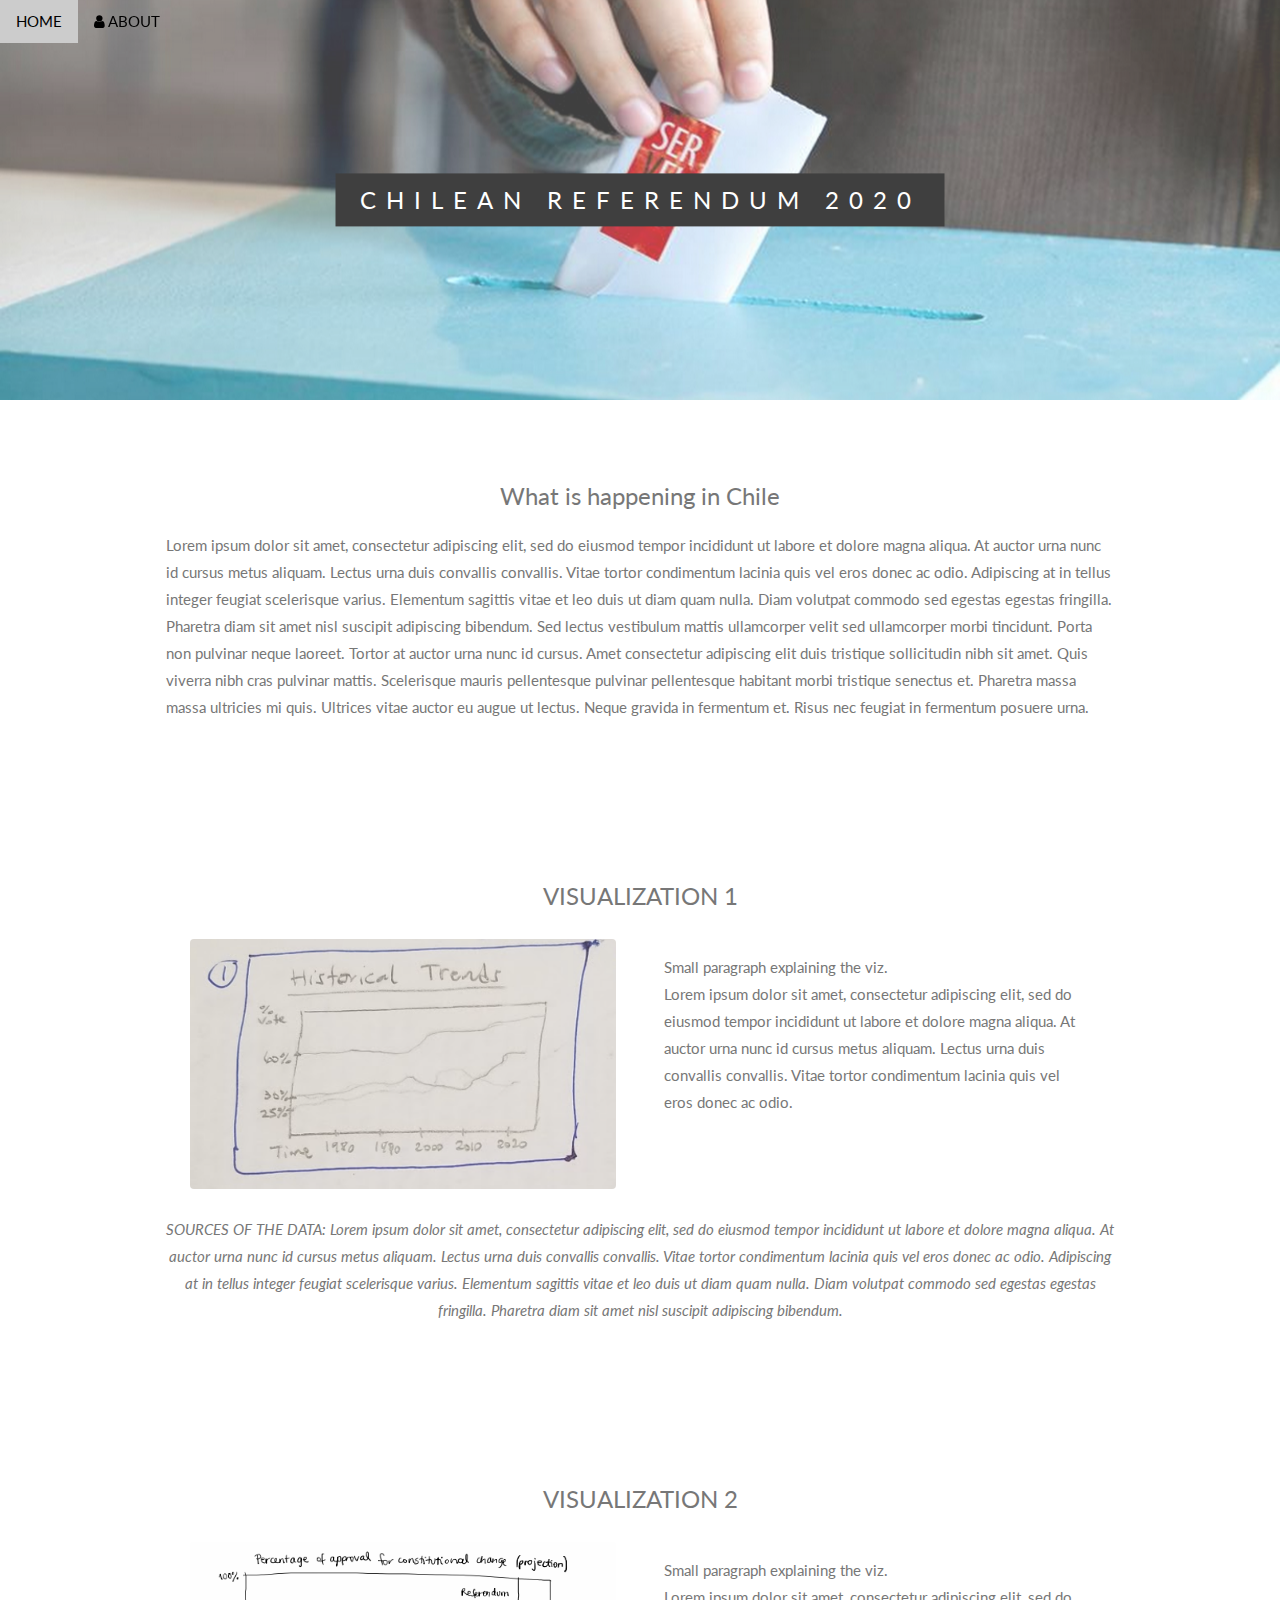
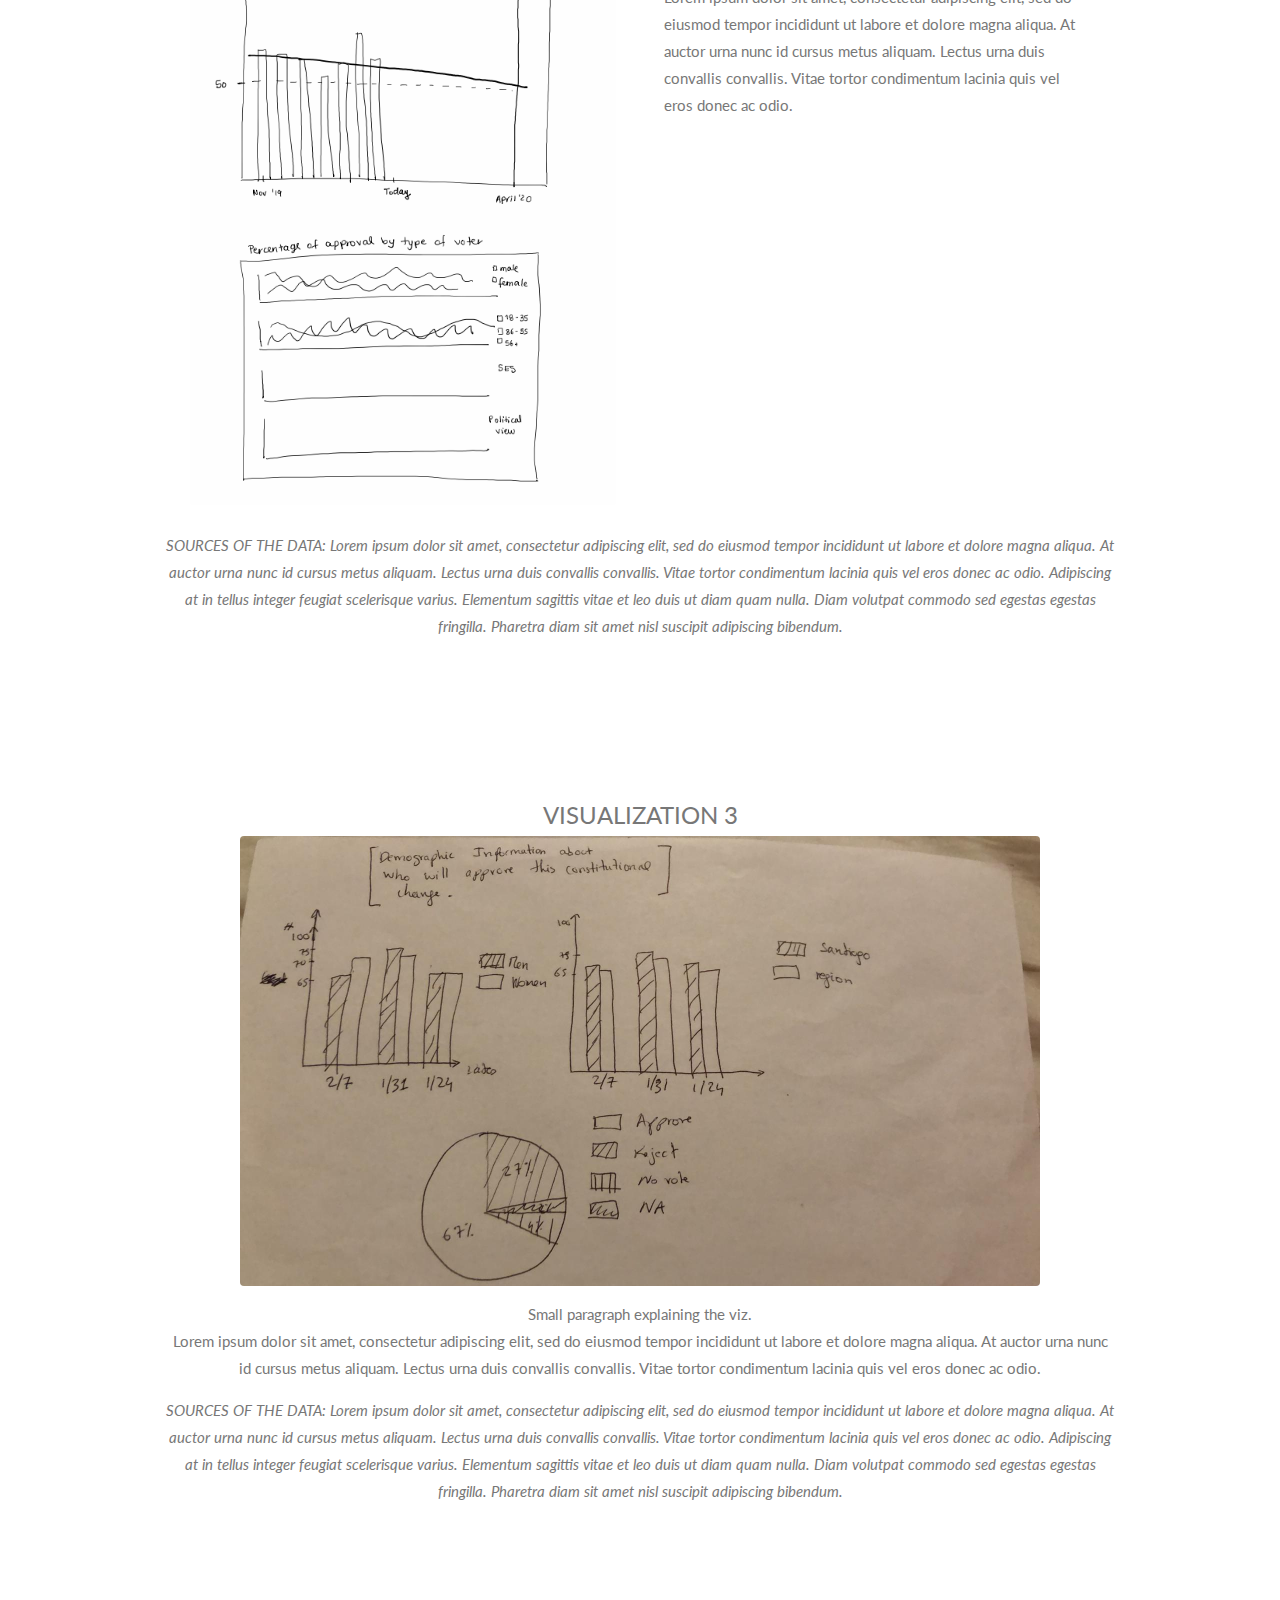
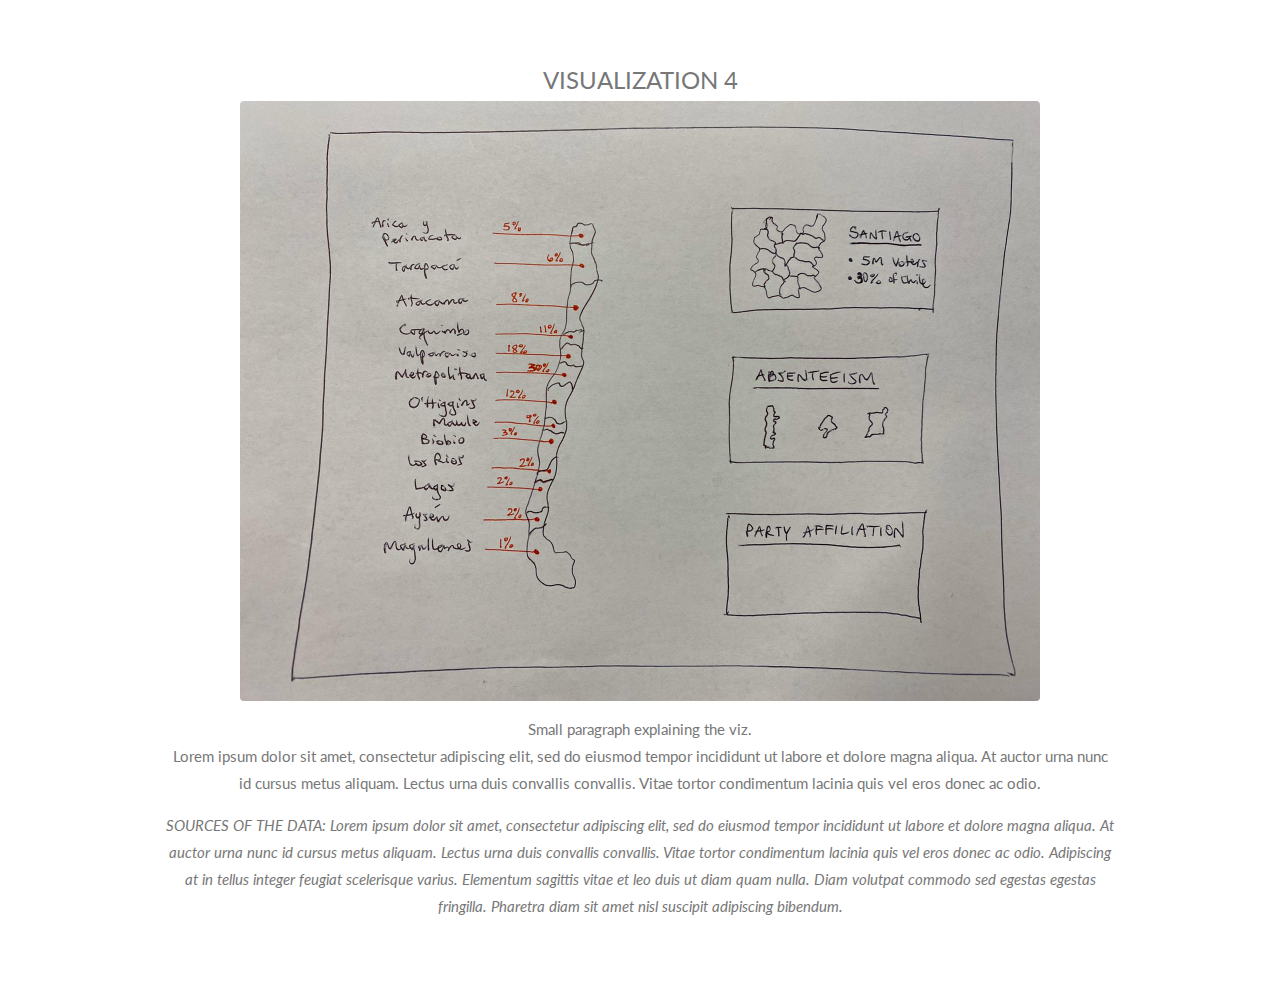
==== index.html @ df383a2a "fix error in about page in mobile" ====
<!DOCTYPE html>
<html>
<title>Chilean Referendum 2020</title>
<meta charset="UTF-8">
<meta name="viewport" content="width=device-width, initial-scale=1">
<link rel="stylesheet" href="https://www.w3schools.com/w3css/4/w3.css">
<link rel="stylesheet" href="https://fonts.googleapis.com/css?family=Lato">
<link rel="stylesheet" href="https://cdnjs.cloudflare.com/ajax/libs/font-awesome/4.7.0/css/font-awesome.min.css">
<link rel="stylesheet" type="text/css" href="stylesheet.css">
<script type="text/javascript" src="scripts.js"></script>

<body>

<!-- Navbar (sit on top) -->
<div class="w3-top">
  <div class="w3-bar" id="myNavbar">
    <a class="w3-bar-item w3-button w3-hover-black w3-hide-medium w3-hide-large w3-right" href="javascript:void(0);" onclick="toggleFunction()" title="Toggle Navigation Menu">
      <i class="fa fa-bars"></i>
    </a>

    <font color="black">

    <a href="#" class="w3-bar-item w3-button">HOME</a>
    <a href="about.html" class="w3-bar-item w3-button w3-hide-small"><i class="fa fa-user"></i> ABOUT</a>

    </font>

  </div>

  <!-- Navbar on small screens -->
  <div id="navDemo" class="w3-bar-block w3-white w3-hide w3-hide-large w3-hide-medium">
    <a href="about.html" class="w3-bar-item w3-button" onclick="toggleFunction()">ABOUT</a>
  </div>
</div>

<!-- First Parallax Image with Logo Text -->
<div class="bgimg-1 w3-display-container w3-opacity-min" id="home">
  <div class="w3-display-middle" style="white-space:nowrap;">
    <span class="w3-center w3-padding-large w3-black w3-xlarge w3-wide w3-animate-opacity">CHILEAN REFERENDUM 2020</span>
  </div>
</div>

<!-- Container (About Section) -->
<div class="w3-content w3-container w3-padding-64" id="about">
  <h3 class="w3-center">What is happening in Chile</h3>
  
  <p>Lorem ipsum dolor sit amet, consectetur adipiscing elit, sed do eiusmod tempor incididunt ut labore et dolore magna aliqua. At auctor urna nunc id cursus metus aliquam. Lectus urna duis convallis convallis. Vitae tortor condimentum lacinia quis vel eros donec ac odio. Adipiscing at in tellus integer feugiat scelerisque varius. Elementum sagittis vitae et leo duis ut diam quam nulla. Diam volutpat commodo sed egestas egestas fringilla. Pharetra diam sit amet nisl suscipit adipiscing bibendum. Sed lectus vestibulum mattis ullamcorper velit sed ullamcorper morbi tincidunt. Porta non pulvinar neque laoreet. Tortor at auctor urna nunc id cursus. Amet consectetur adipiscing elit duis tristique sollicitudin nibh sit amet. Quis viverra nibh cras pulvinar mattis. Scelerisque mauris pellentesque pulvinar pellentesque habitant morbi tristique senectus et. Pharetra massa massa ultricies mi quis. Ultrices vitae auctor eu augue ut lectus. Neque gravida in fermentum et. Risus nec feugiat in fermentum posuere urna.</p>
 
</div>


<!-- Container (About Section) -->
<div class="w3-content w3-container w3-padding-64" id="about">
  <h3 class="w3-center">VISUALIZATION 1</h3>
   
  <div class="w3-row">
    <div class="w3-col m6 w3-center w3-padding-large">
      
      <img src="images/viz1.png" class="w3-round w3-image" width="500">
    </div>

    <!-- Hide this text on small devices -->
    <div class="w3-col m6 w3-hide-small w3-padding-large">
      <p>Small paragraph explaining the viz.
        <br>
        Lorem ipsum dolor sit amet, consectetur adipiscing elit, sed do eiusmod tempor incididunt ut labore et dolore magna aliqua. At auctor urna nunc id cursus metus aliquam. Lectus urna duis convallis convallis. Vitae tortor condimentum lacinia quis vel eros donec ac odio.</p>
    </div>

  </div>

<p class="w3-center"><em>SOURCES OF THE DATA: Lorem ipsum dolor sit amet, consectetur adipiscing elit, sed do eiusmod tempor incididunt ut labore et dolore magna aliqua. At auctor urna nunc id cursus metus aliquam. Lectus urna duis convallis convallis. Vitae tortor condimentum lacinia quis vel eros donec ac odio. Adipiscing at in tellus integer feugiat scelerisque varius. Elementum sagittis vitae et leo duis ut diam quam nulla. Diam volutpat commodo sed egestas egestas fringilla. Pharetra diam sit amet nisl suscipit adipiscing bibendum. </em></p>

</div>

<div class="w3-content w3-container w3-padding-64" id="about">
  <h3 class="w3-center">VISUALIZATION 2</h3>
   
  <div class="w3-row">
    <div class="w3-col m6 w3-center w3-padding-large">
      
      <img src="images/viz2.png" class="w3-round w3-image" width="500">
    </div>

    <!-- Hide this text on small devices -->
    <div class="w3-col m6 w3-hide-small w3-padding-large">
      <p>Small paragraph explaining the viz.
        <br>
        Lorem ipsum dolor sit amet, consectetur adipiscing elit, sed do eiusmod tempor incididunt ut labore et dolore magna aliqua. At auctor urna nunc id cursus metus aliquam. Lectus urna duis convallis convallis. Vitae tortor condimentum lacinia quis vel eros donec ac odio.</p>
    </div>

  </div>

<p class="w3-center"><em>SOURCES OF THE DATA: Lorem ipsum dolor sit amet, consectetur adipiscing elit, sed do eiusmod tempor incididunt ut labore et dolore magna aliqua. At auctor urna nunc id cursus metus aliquam. Lectus urna duis convallis convallis. Vitae tortor condimentum lacinia quis vel eros donec ac odio. Adipiscing at in tellus integer feugiat scelerisque varius. Elementum sagittis vitae et leo duis ut diam quam nulla. Diam volutpat commodo sed egestas egestas fringilla. Pharetra diam sit amet nisl suscipit adipiscing bibendum. </em></p>

</div>

<div class="w3-content w3-container w3-padding-64" id="about">
  <h3 class="w3-center">VISUALIZATION 3

      <img src="images/viz3.jpeg" class="w3-round w3-image" width="800">
  </h3>

      <p class="w3-center">Small paragraph explaining the viz.
        <br>
        Lorem ipsum dolor sit amet, consectetur adipiscing elit, sed do eiusmod tempor incididunt ut labore et dolore magna aliqua. At auctor urna nunc id cursus metus aliquam. Lectus urna duis convallis convallis. Vitae tortor condimentum lacinia quis vel eros donec ac odio.</p>
    

  

<p class="w3-center"><em>SOURCES OF THE DATA: Lorem ipsum dolor sit amet, consectetur adipiscing elit, sed do eiusmod tempor incididunt ut labore et dolore magna aliqua. At auctor urna nunc id cursus metus aliquam. Lectus urna duis convallis convallis. Vitae tortor condimentum lacinia quis vel eros donec ac odio. Adipiscing at in tellus integer feugiat scelerisque varius. Elementum sagittis vitae et leo duis ut diam quam nulla. Diam volutpat commodo sed egestas egestas fringilla. Pharetra diam sit amet nisl suscipit adipiscing bibendum. </em></p>

</div>


<div class="w3-content w3-container w3-padding-64" id="about">
  <h3 class="w3-center">VISUALIZATION 4

      <img src="images/viz4.jpeg" class="w3-round w3-image" width="800">
  </h3>

      <p class="w3-center">Small paragraph explaining the viz.
        <br>
        Lorem ipsum dolor sit amet, consectetur adipiscing elit, sed do eiusmod tempor incididunt ut labore et dolore magna aliqua. At auctor urna nunc id cursus metus aliquam. Lectus urna duis convallis convallis. Vitae tortor condimentum lacinia quis vel eros donec ac odio.</p>
    

  

<p class="w3-center"><em>SOURCES OF THE DATA: Lorem ipsum dolor sit amet, consectetur adipiscing elit, sed do eiusmod tempor incididunt ut labore et dolore magna aliqua. At auctor urna nunc id cursus metus aliquam. Lectus urna duis convallis convallis. Vitae tortor condimentum lacinia quis vel eros donec ac odio. Adipiscing at in tellus integer feugiat scelerisque varius. Elementum sagittis vitae et leo duis ut diam quam nulla. Diam volutpat commodo sed egestas egestas fringilla. Pharetra diam sit amet nisl suscipit adipiscing bibendum. </em></p>

</div>


</body>
</html>
---- stylesheet.css ----
body,h1,h2,h3,h4,h5,h6 {font-family: "Lato", sans-serif;}
body, html {
  height: 100%;
  color: #777;
  line-height: 1.8;
}

/* Create a Parallax Effect */
.bgimg-1, .bgimg-2, .bgimg-3 {
  background-attachment: fixed;
  background-position: center;
  background-repeat: no-repeat;
  background-size: cover;
}

/* First image (Logo. Full height) */
.bgimg-1 {
  background-image: url("images/vote2.jpg");
  min-height: 100%;
}

/* Second image (Portfolio) */
.bgimg-2 {
  background-image: url("/w3images/parallax2.jpg");
  min-height: 400px;
}

/* Third image (Contact) */
.bgimg-3 {
  background-image: url("/w3images/parallax3.jpg");
  min-height: 400px;
}

.w3-wide {letter-spacing: 10px;}
.w3-hover-opacity {cursor: pointer;}

/* Turn off parallax scrolling for tablets and phones */
@media only screen and (max-device-width: 1600px) {
  .bgimg-1, .bgimg-2, .bgimg-3 {
    background-attachment: scroll;
    min-height: 400px;
  }
}
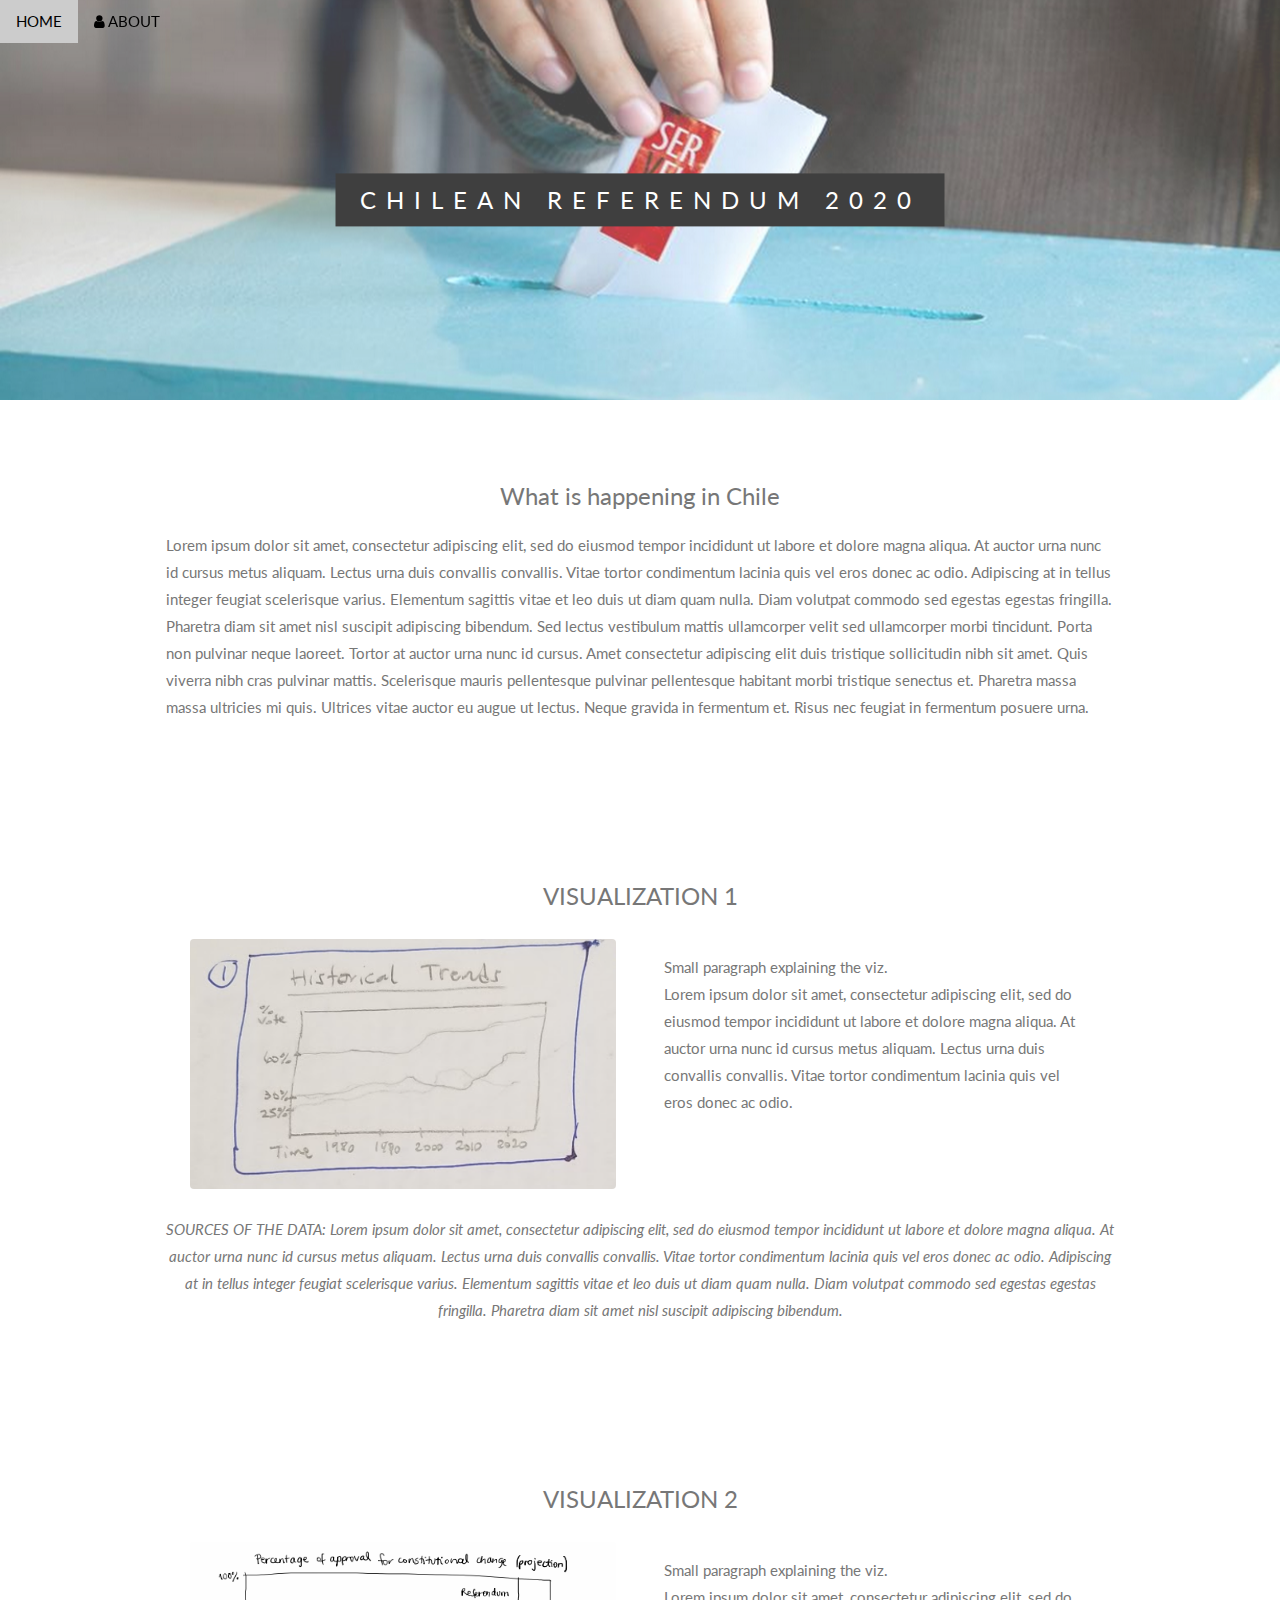
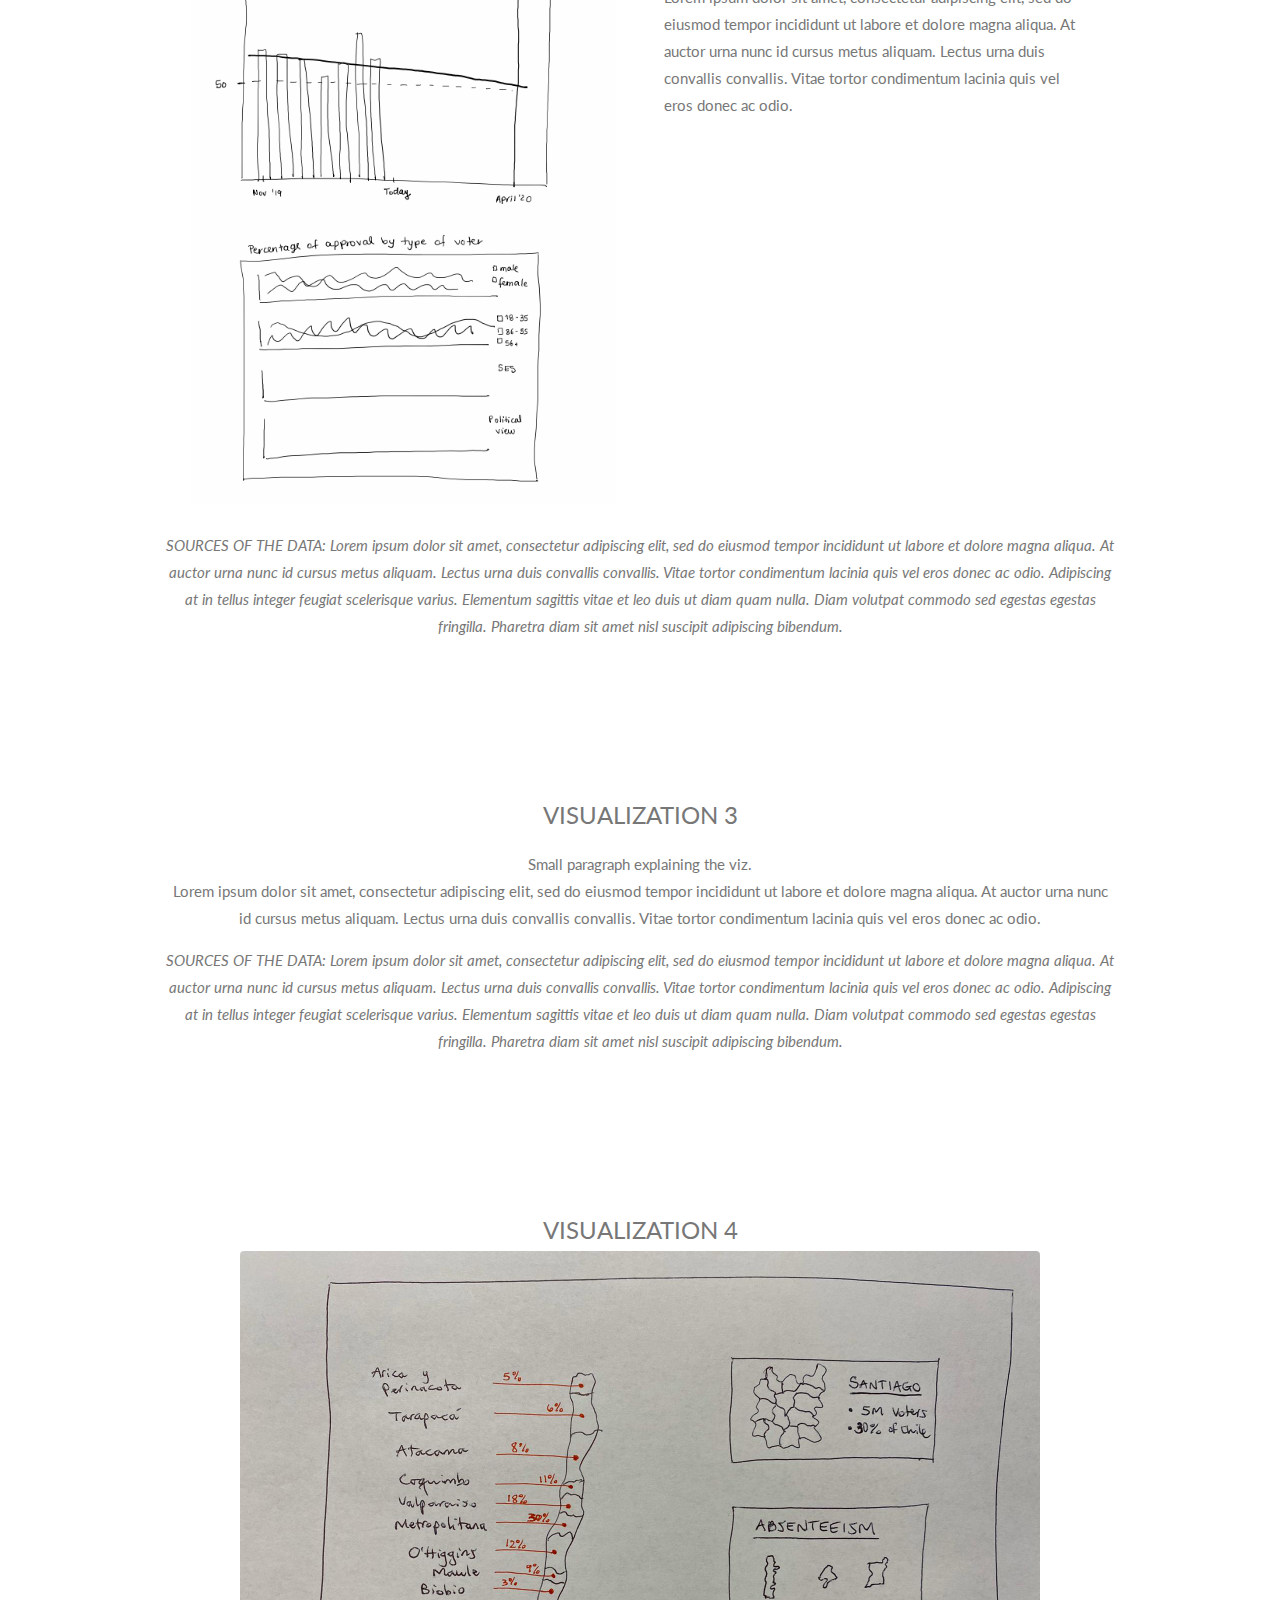
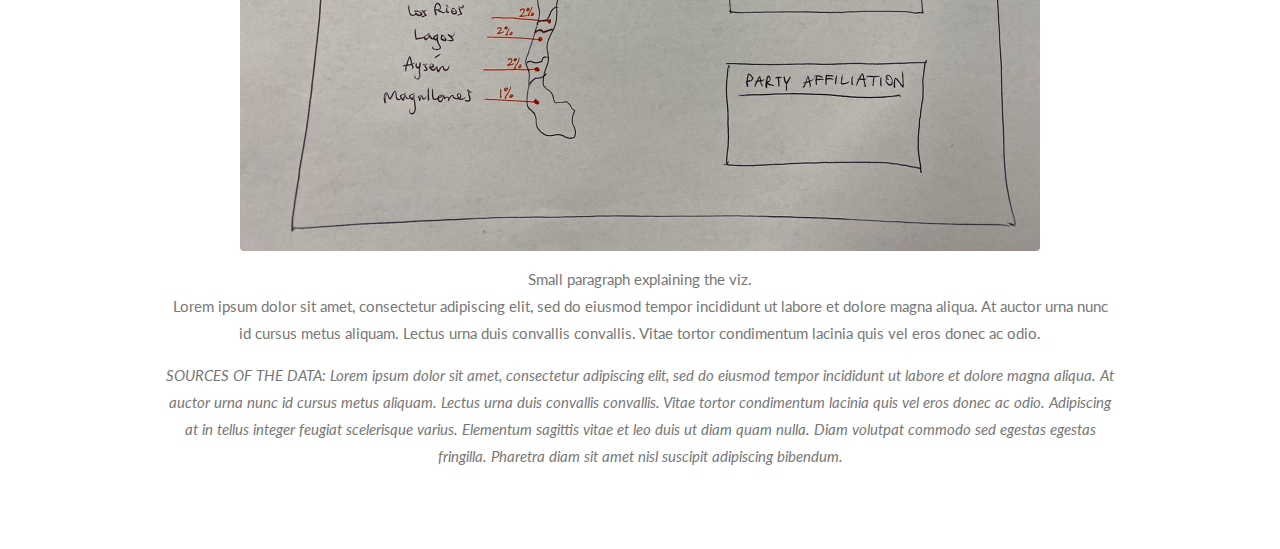
==== commit 7a6b0ce4: "trying to add tableau dashboards" ====
--- a/index.html
+++ b/index.html
@@ -55,6 +55,11 @@
    
   <div class="w3-row">
     <div class="w3-col m6 w3-center w3-padding-large">
+
+
+
+
+
       
       <img src="images/viz1.png" class="w3-round w3-image" width="500">
     </div>
@@ -97,7 +102,9 @@
 <div class="w3-content w3-container w3-padding-64" id="about">
   <h3 class="w3-center">VISUALIZATION 3
 
-      <img src="images/viz3.jpeg" class="w3-round w3-image" width="800">
+<div class='tableauPlaceholder' id='viz1583714694580' style='position: relative'><noscript><a href='#'><img alt=' ' src='https:&#47;&#47;public.tableau.com&#47;static&#47;images&#47;In&#47;Infantmortality_15837140317160&#47;Dashboard1&#47;1_rss.png' style='border: none' /></a></noscript><object class='tableauViz'  style='display:none;'><param name='host_url' value='https%3A%2F%2Fpublic.tableau.com%2F' /> <param name='embed_code_version' value='3' /> <param name='site_root' value='' /><param name='name' value='Infantmortality_15837140317160&#47;Dashboard1' /><param name='tabs' value='no' /><param name='toolbar' value='yes' /><param name='static_image' value='https:&#47;&#47;public.tableau.com&#47;static&#47;images&#47;In&#47;Infantmortality_15837140317160&#47;Dashboard1&#47;1.png' /> <param name='animate_transition' value='yes' /><param name='display_static_image' value='yes' /><param name='display_spinner' value='yes' /><param name='display_overlay' value='yes' /><param name='display_count' value='yes' /><param name='filter' value='publish=yes' /></object></div>                <script type='text/javascript'>                    var divElement = document.getElementById('viz1583714694580');                    var vizElement = divElement.getElementsByTagName('object')[0];                    if ( divElement.offsetWidth > 800 ) { vizElement.style.width='1000px';vizElement.style.height='1127px';} else if ( divElement.offsetWidth > 500 ) { vizElement.style.width='1000px';vizElement.style.height='1127px';} else { vizElement.style.width='100%';vizElement.style.height='1977px';}                     var scriptElement = document.createElement('script');                    scriptElement.src = 'https://public.tableau.com/javascripts/api/viz_v1.js';                    vizElement.parentNode.insertBefore(scriptElement, vizElement);                </script>
+
+      <!-- <img src="images/viz3.jpeg" class="w3-round w3-image" width="800"> -->
   </h3>
 
       <p class="w3-center">Small paragraph explaining the viz.
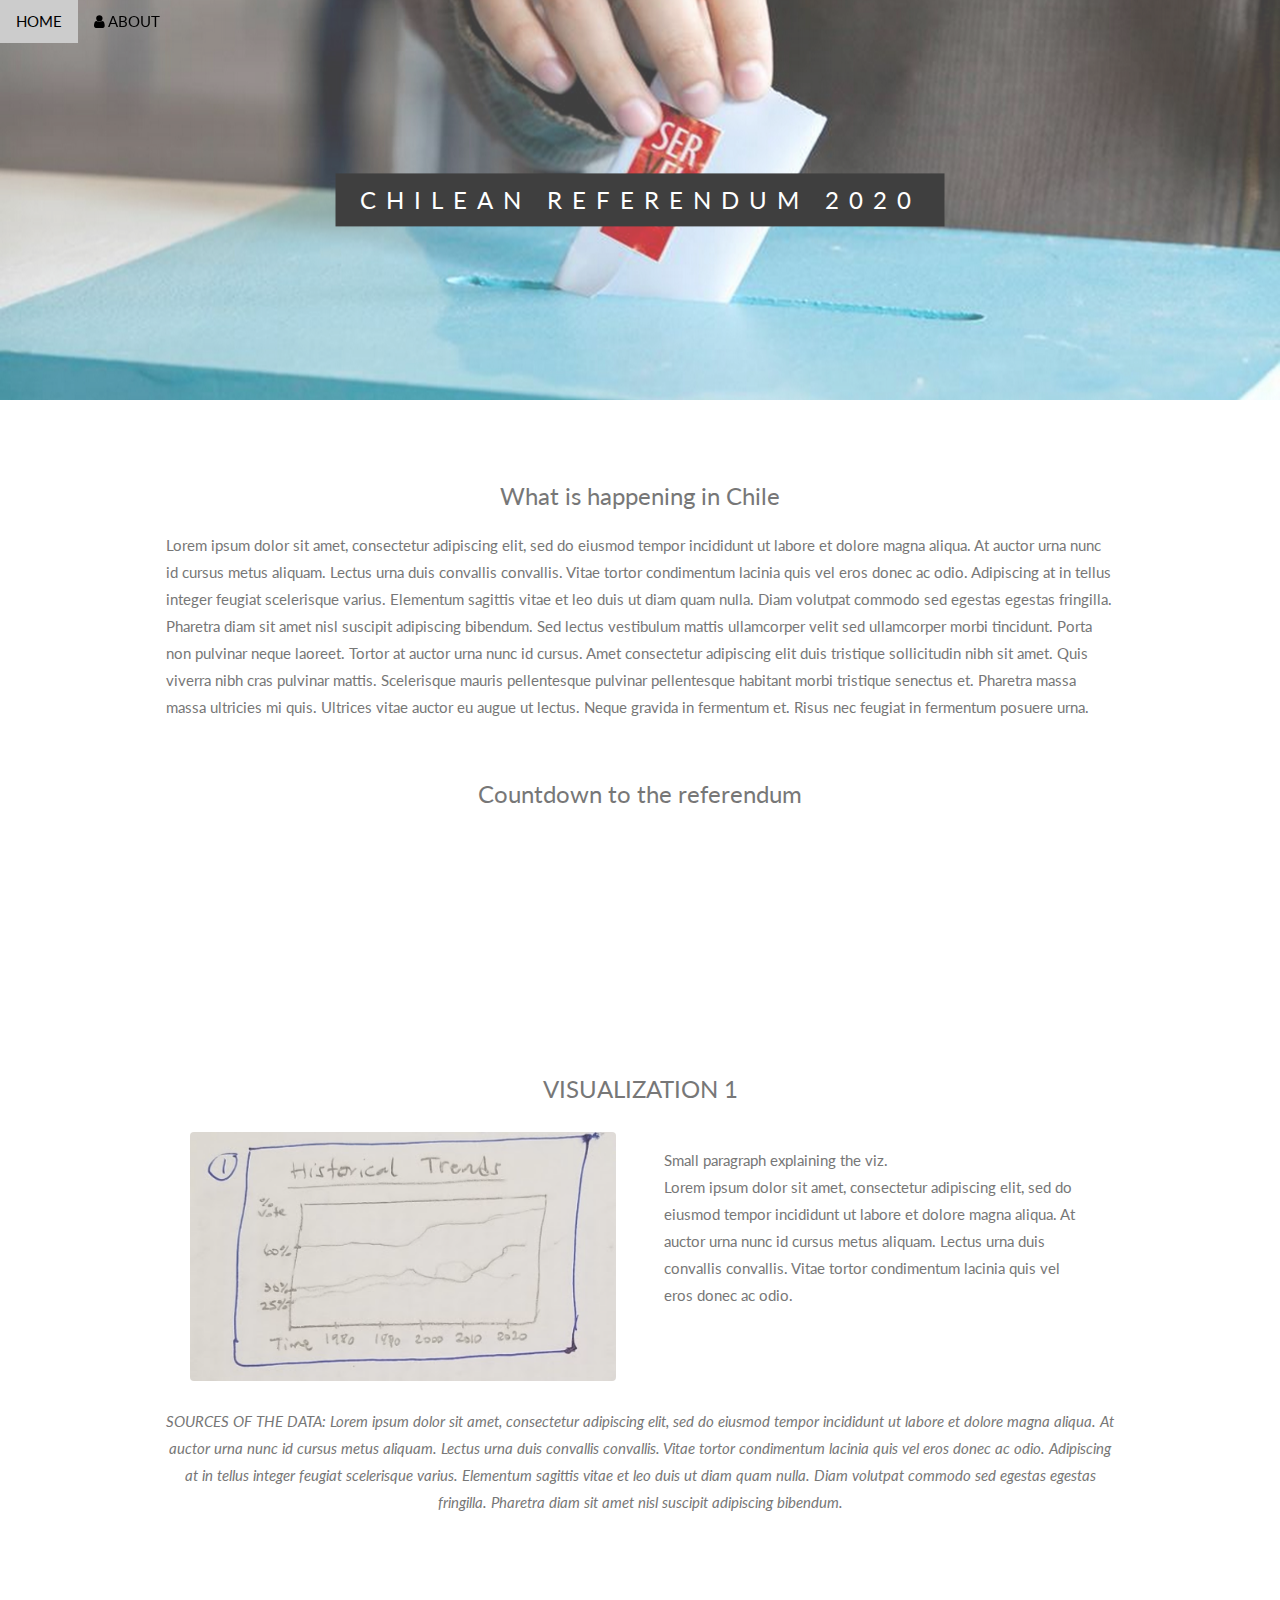
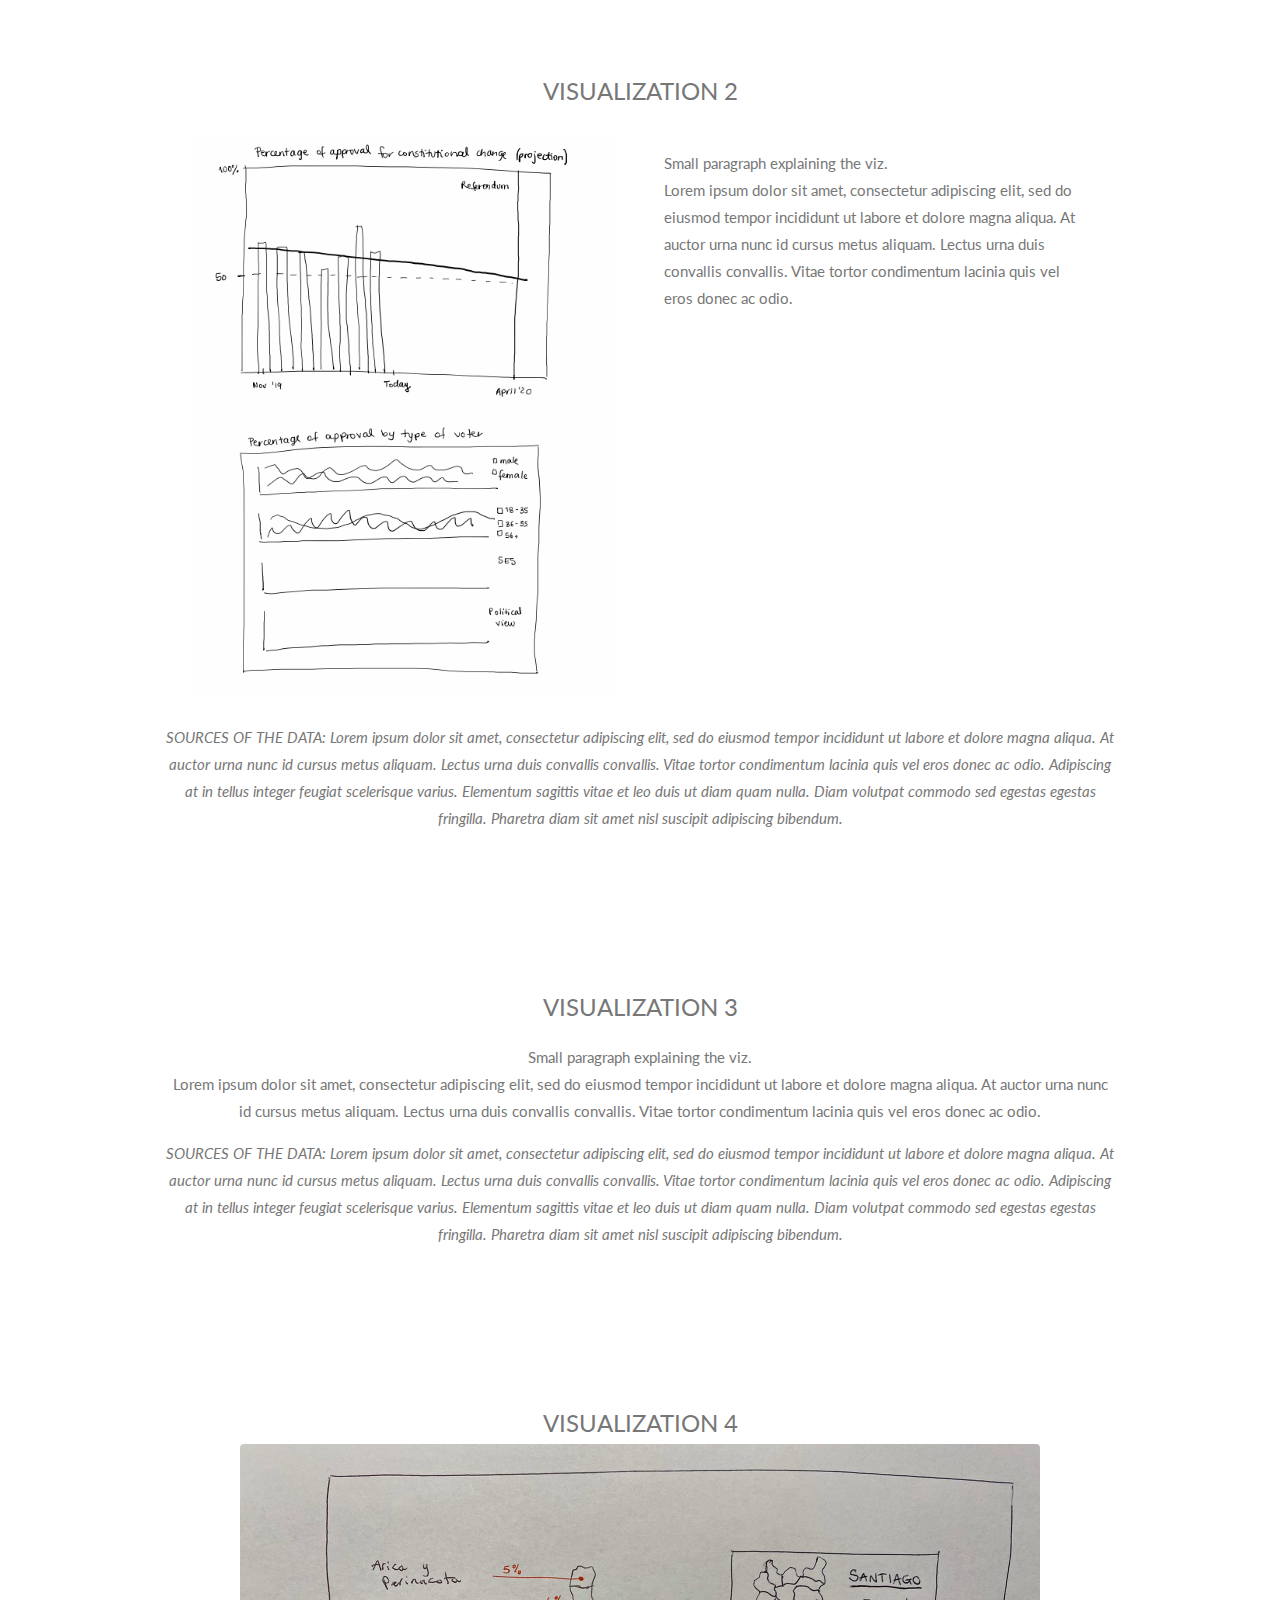
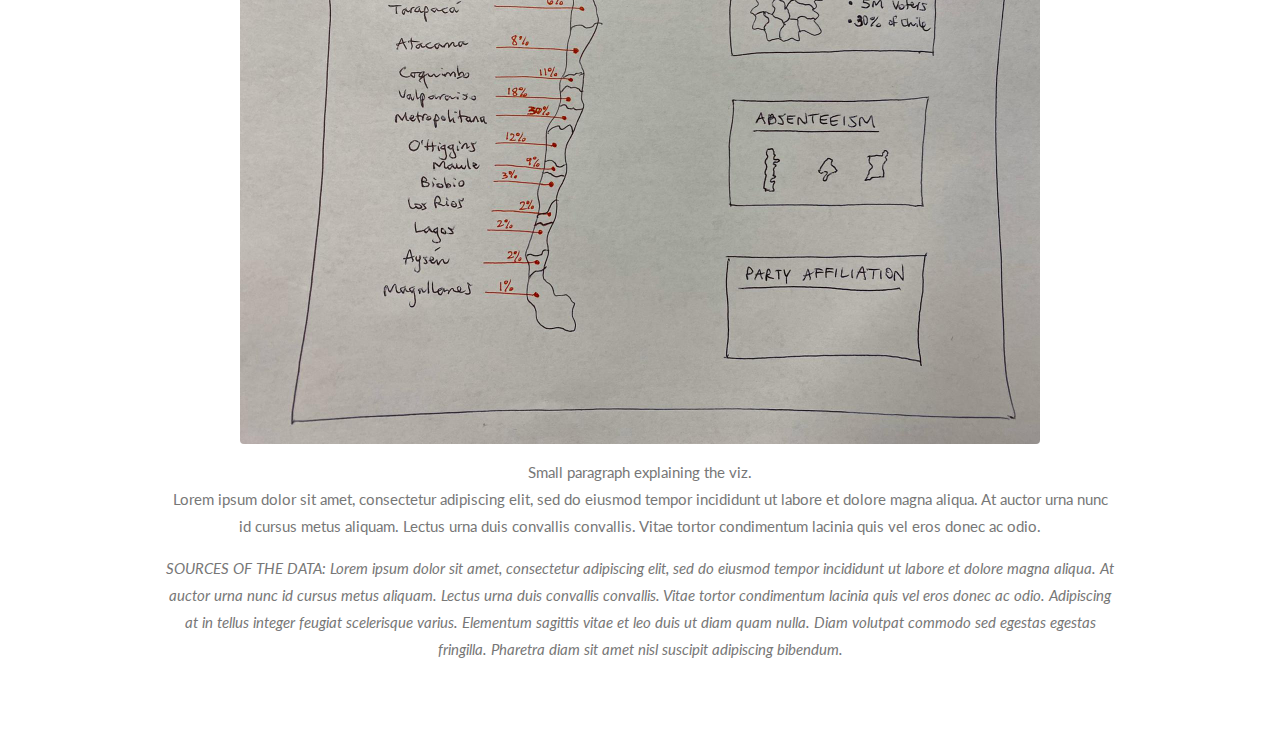
==== commit ff52332d: "added countdown" ====
--- a/index.html
+++ b/index.html
@@ -8,6 +8,7 @@
 <link rel="stylesheet" href="https://cdnjs.cloudflare.com/ajax/libs/font-awesome/4.7.0/css/font-awesome.min.css">
 <link rel="stylesheet" type="text/css" href="stylesheet.css">
 <script type="text/javascript" src="scripts.js"></script>
+<script type="text/javascript" src="countdown.js"></script>
 
 <body>
 
@@ -35,7 +36,7 @@
 
 <!-- First Parallax Image with Logo Text -->
 <div class="bgimg-1 w3-display-container w3-opacity-min" id="home">
-  <div class="w3-display-middle" style="white-space:nowrap;">
+  <div class="w3-display-middle" >
     <span class="w3-center w3-padding-large w3-black w3-xlarge w3-wide w3-animate-opacity">CHILEAN REFERENDUM 2020</span>
   </div>
 </div>
@@ -45,6 +46,12 @@
   <h3 class="w3-center">What is happening in Chile</h3>
   
   <p>Lorem ipsum dolor sit amet, consectetur adipiscing elit, sed do eiusmod tempor incididunt ut labore et dolore magna aliqua. At auctor urna nunc id cursus metus aliquam. Lectus urna duis convallis convallis. Vitae tortor condimentum lacinia quis vel eros donec ac odio. Adipiscing at in tellus integer feugiat scelerisque varius. Elementum sagittis vitae et leo duis ut diam quam nulla. Diam volutpat commodo sed egestas egestas fringilla. Pharetra diam sit amet nisl suscipit adipiscing bibendum. Sed lectus vestibulum mattis ullamcorper velit sed ullamcorper morbi tincidunt. Porta non pulvinar neque laoreet. Tortor at auctor urna nunc id cursus. Amet consectetur adipiscing elit duis tristique sollicitudin nibh sit amet. Quis viverra nibh cras pulvinar mattis. Scelerisque mauris pellentesque pulvinar pellentesque habitant morbi tristique senectus et. Pharetra massa massa ultricies mi quis. Ultrices vitae auctor eu augue ut lectus. Neque gravida in fermentum et. Risus nec feugiat in fermentum posuere urna.</p>
+
+  <h3 class="w3-center w3-padding-large">
+    <p>Countdown to the referendum</p> <br>
+    <p id="demo"></p>
+  </h3>
+  
  
 </div>
 
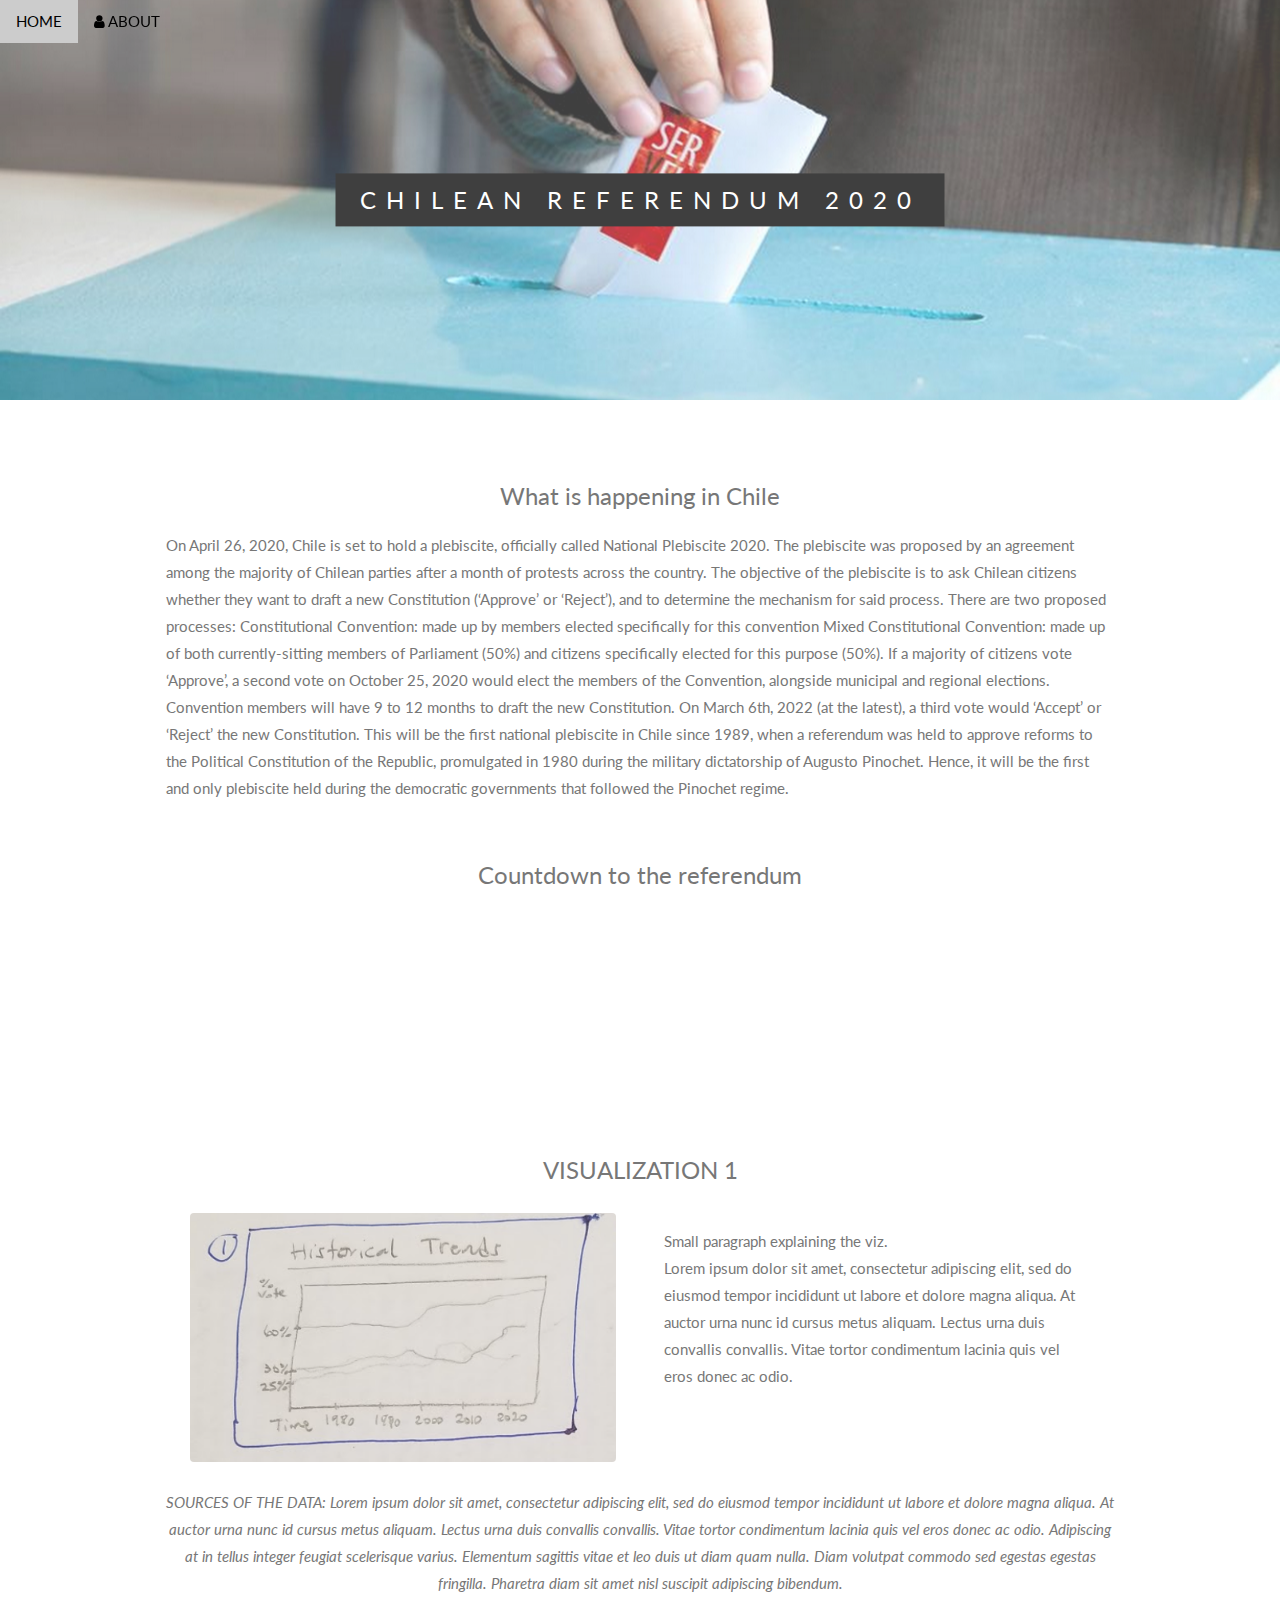
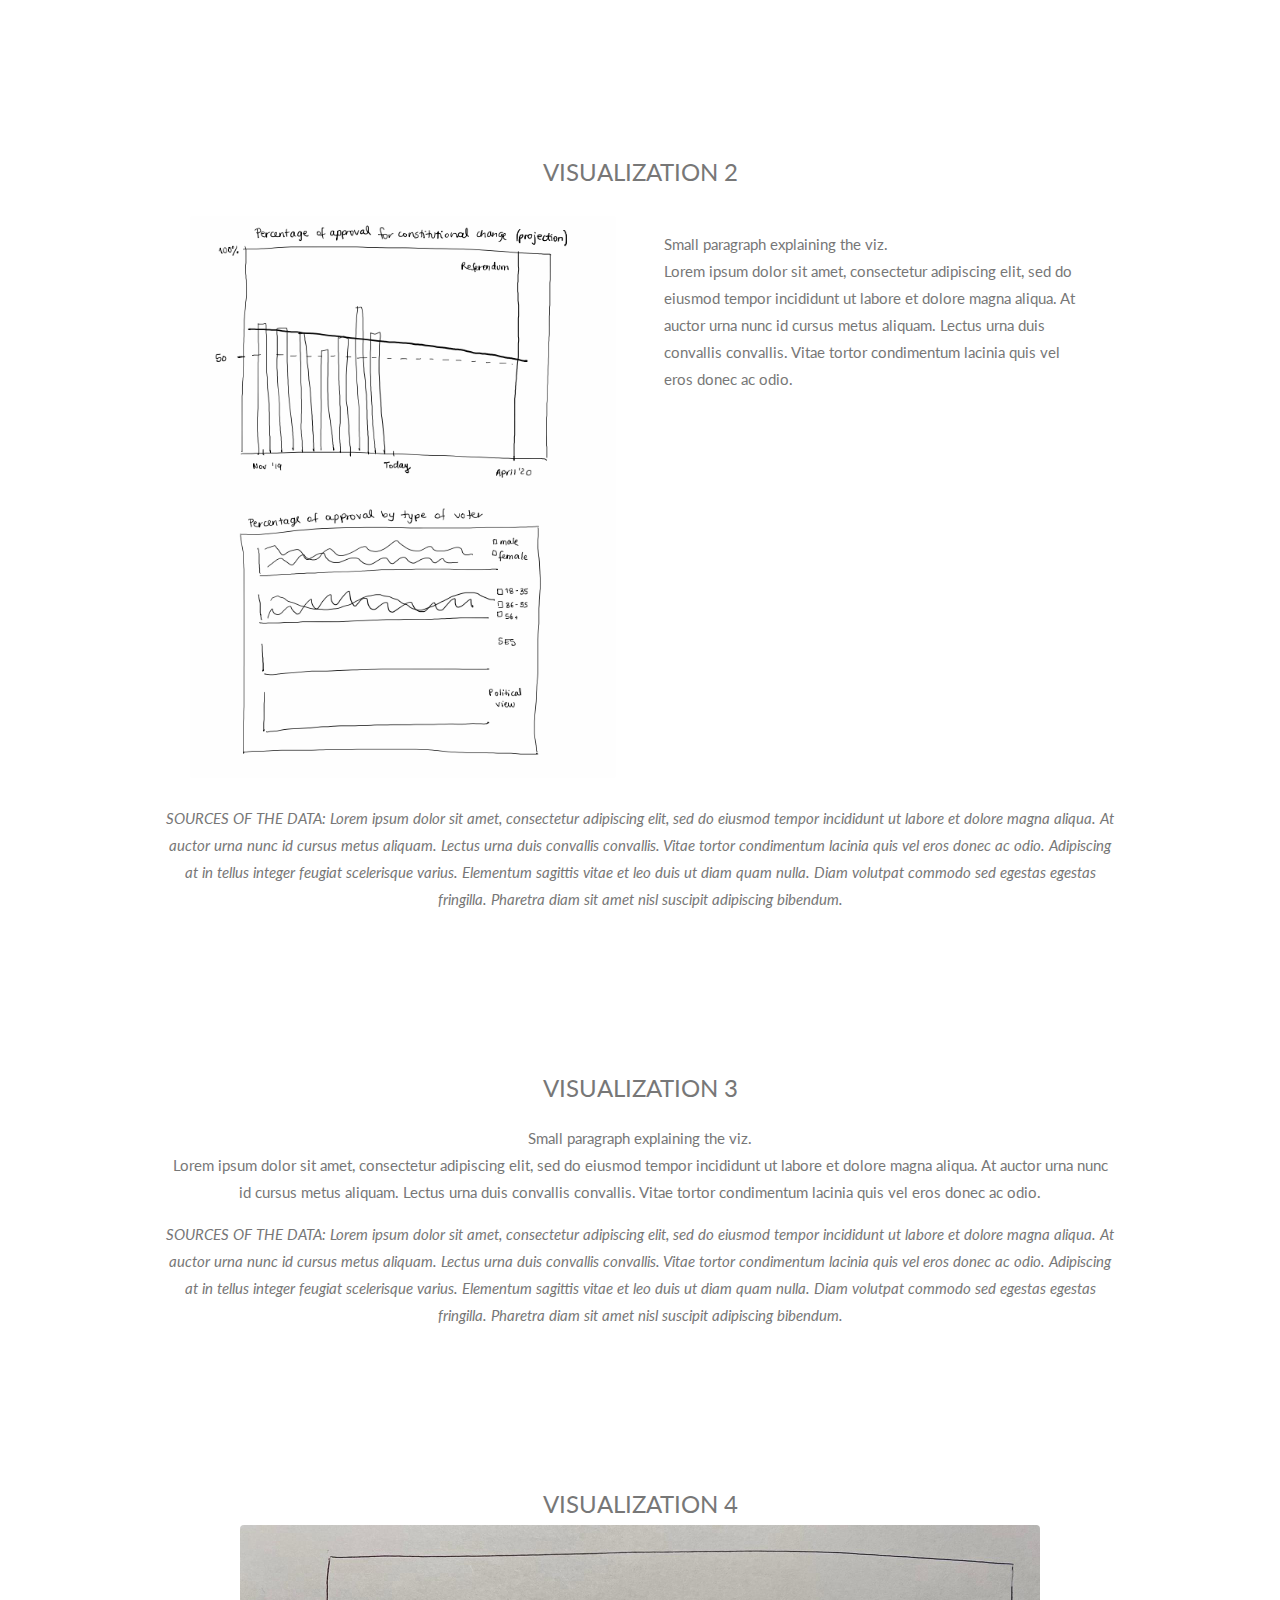
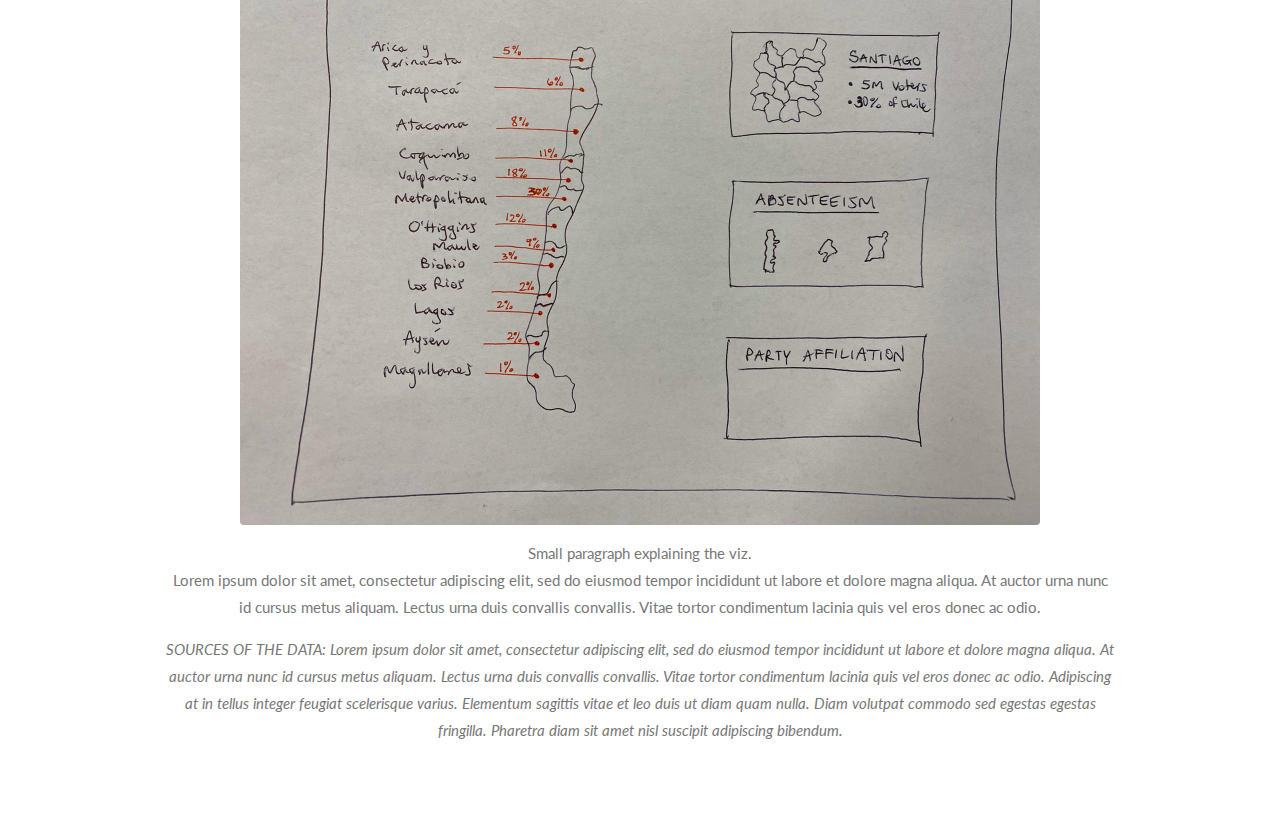
==== commit 3a117878: "added bios" ====
--- a/index.html
+++ b/index.html
@@ -45,7 +45,16 @@
 <div class="w3-content w3-container w3-padding-64" id="about">
   <h3 class="w3-center">What is happening in Chile</h3>
   
-  <p>Lorem ipsum dolor sit amet, consectetur adipiscing elit, sed do eiusmod tempor incididunt ut labore et dolore magna aliqua. At auctor urna nunc id cursus metus aliquam. Lectus urna duis convallis convallis. Vitae tortor condimentum lacinia quis vel eros donec ac odio. Adipiscing at in tellus integer feugiat scelerisque varius. Elementum sagittis vitae et leo duis ut diam quam nulla. Diam volutpat commodo sed egestas egestas fringilla. Pharetra diam sit amet nisl suscipit adipiscing bibendum. Sed lectus vestibulum mattis ullamcorper velit sed ullamcorper morbi tincidunt. Porta non pulvinar neque laoreet. Tortor at auctor urna nunc id cursus. Amet consectetur adipiscing elit duis tristique sollicitudin nibh sit amet. Quis viverra nibh cras pulvinar mattis. Scelerisque mauris pellentesque pulvinar pellentesque habitant morbi tristique senectus et. Pharetra massa massa ultricies mi quis. Ultrices vitae auctor eu augue ut lectus. Neque gravida in fermentum et. Risus nec feugiat in fermentum posuere urna.</p>
+  <p>On April 26, 2020, Chile is set to hold a plebiscite, officially called National Plebiscite 2020. The plebiscite was proposed by an agreement among the majority of Chilean parties after a month of protests across the country. The objective of the plebiscite is to ask Chilean citizens whether they want to draft a new Constitution (‘Approve’ or ‘Reject’), and to determine the mechanism for said process. 
+
+There are two proposed processes:
+Constitutional Convention: made up by members elected specifically for this convention
+Mixed Constitutional Convention: made up of both currently-sitting members of Parliament (50%) and citizens specifically elected for this purpose (50%).
+
+If a majority of citizens vote ‘Approve’, a second vote on October 25, 2020 would elect the members of the Convention, alongside municipal and regional elections. Convention members will have 9 to 12 months to draft the new Constitution. On March 6th, 2022 (at the latest), a third vote would ‘Accept’ or ‘Reject’ the new Constitution.
+
+This will be the first national plebiscite in Chile since 1989, when a referendum was held to approve reforms to the Political Constitution of the Republic, promulgated in 1980 during the military dictatorship of Augusto Pinochet. Hence, it will be the first and only plebiscite held during the democratic governments that followed the Pinochet regime.
+</p>
 
   <h3 class="w3-center w3-padding-large">
     <p>Countdown to the referendum</p> <br>
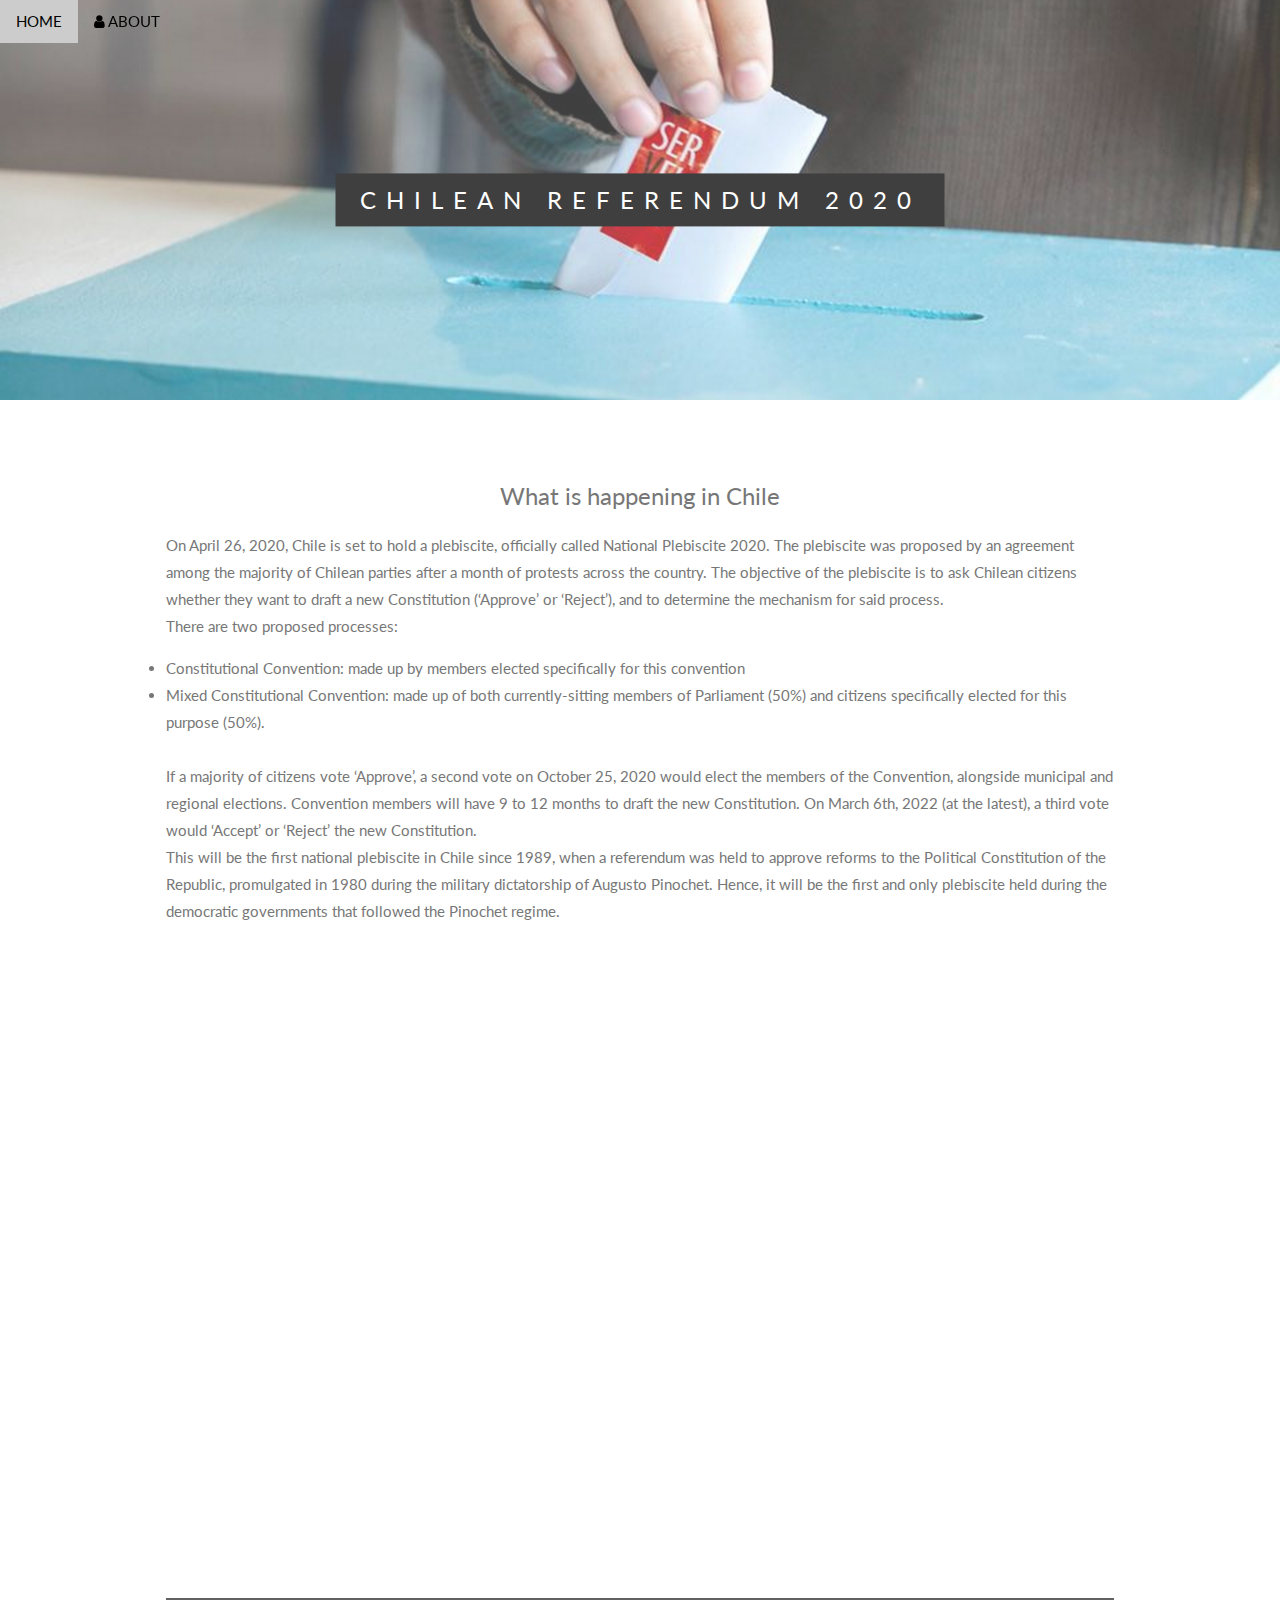
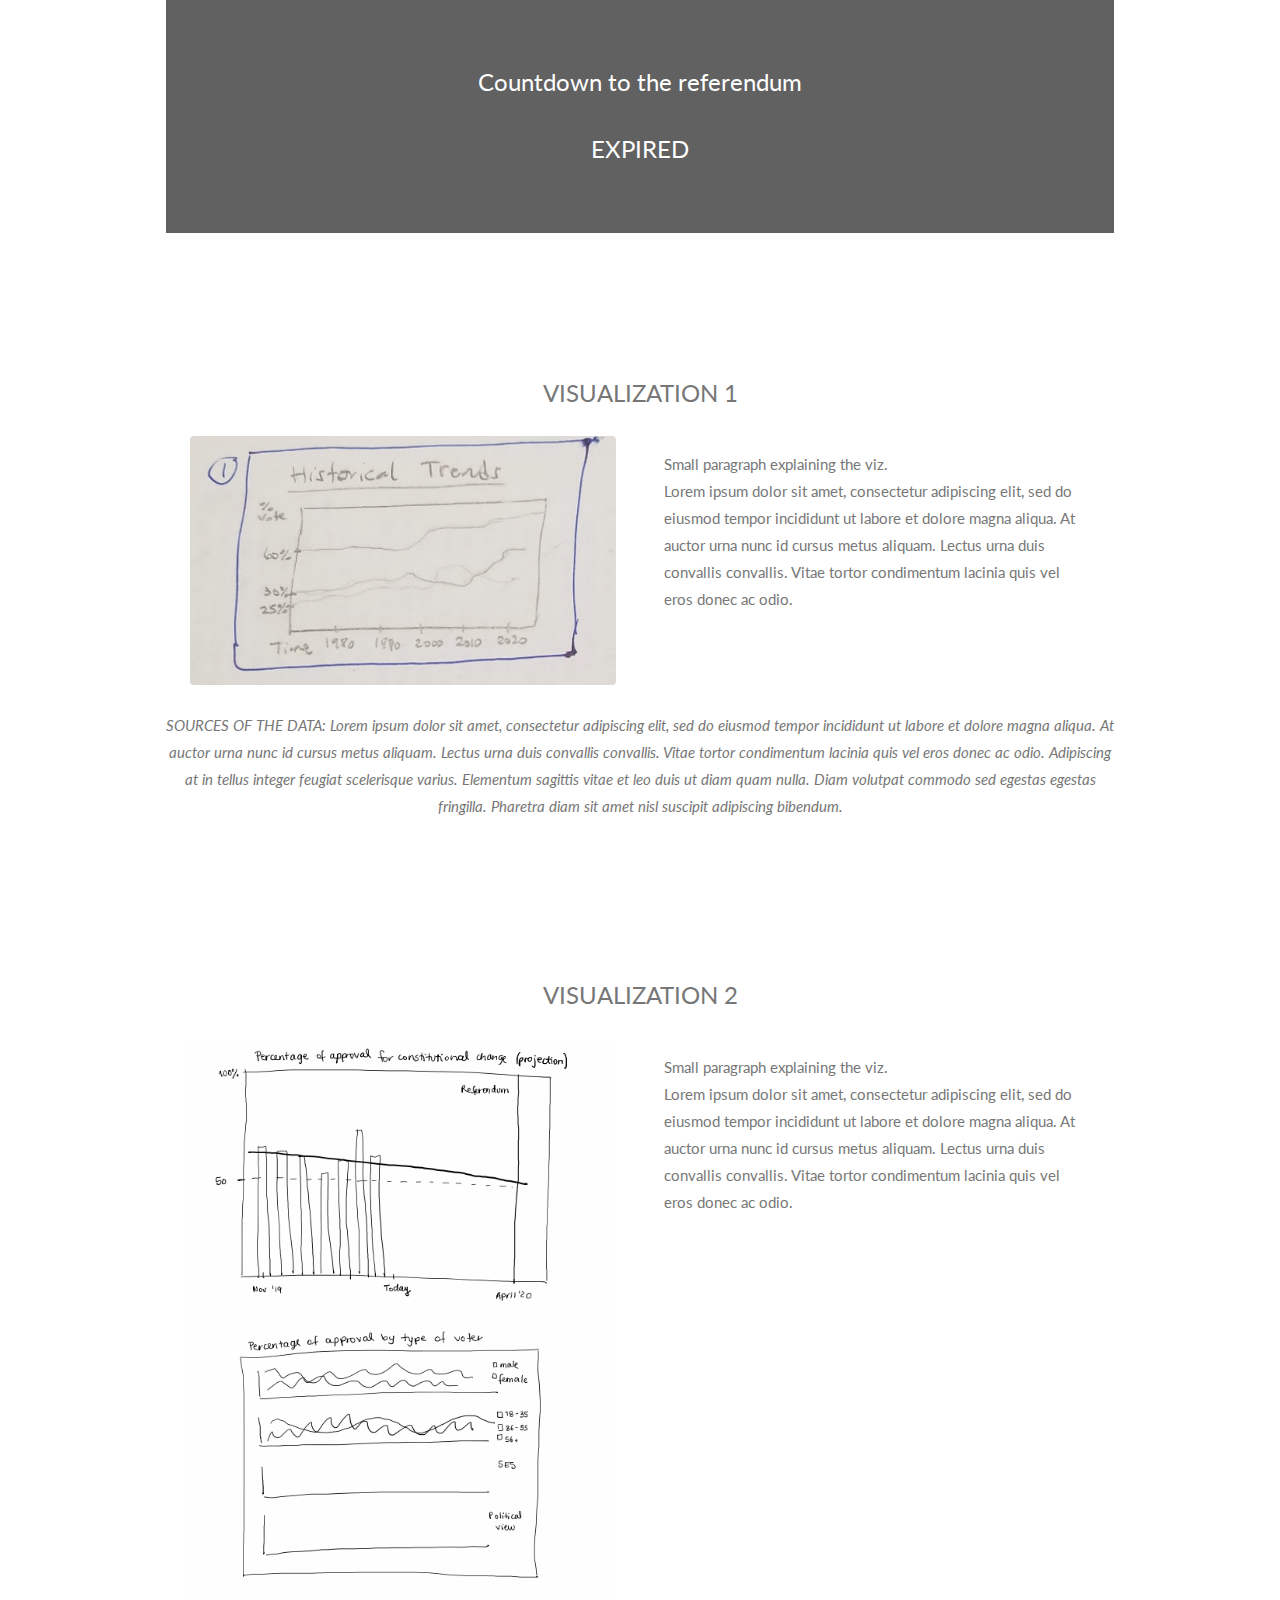
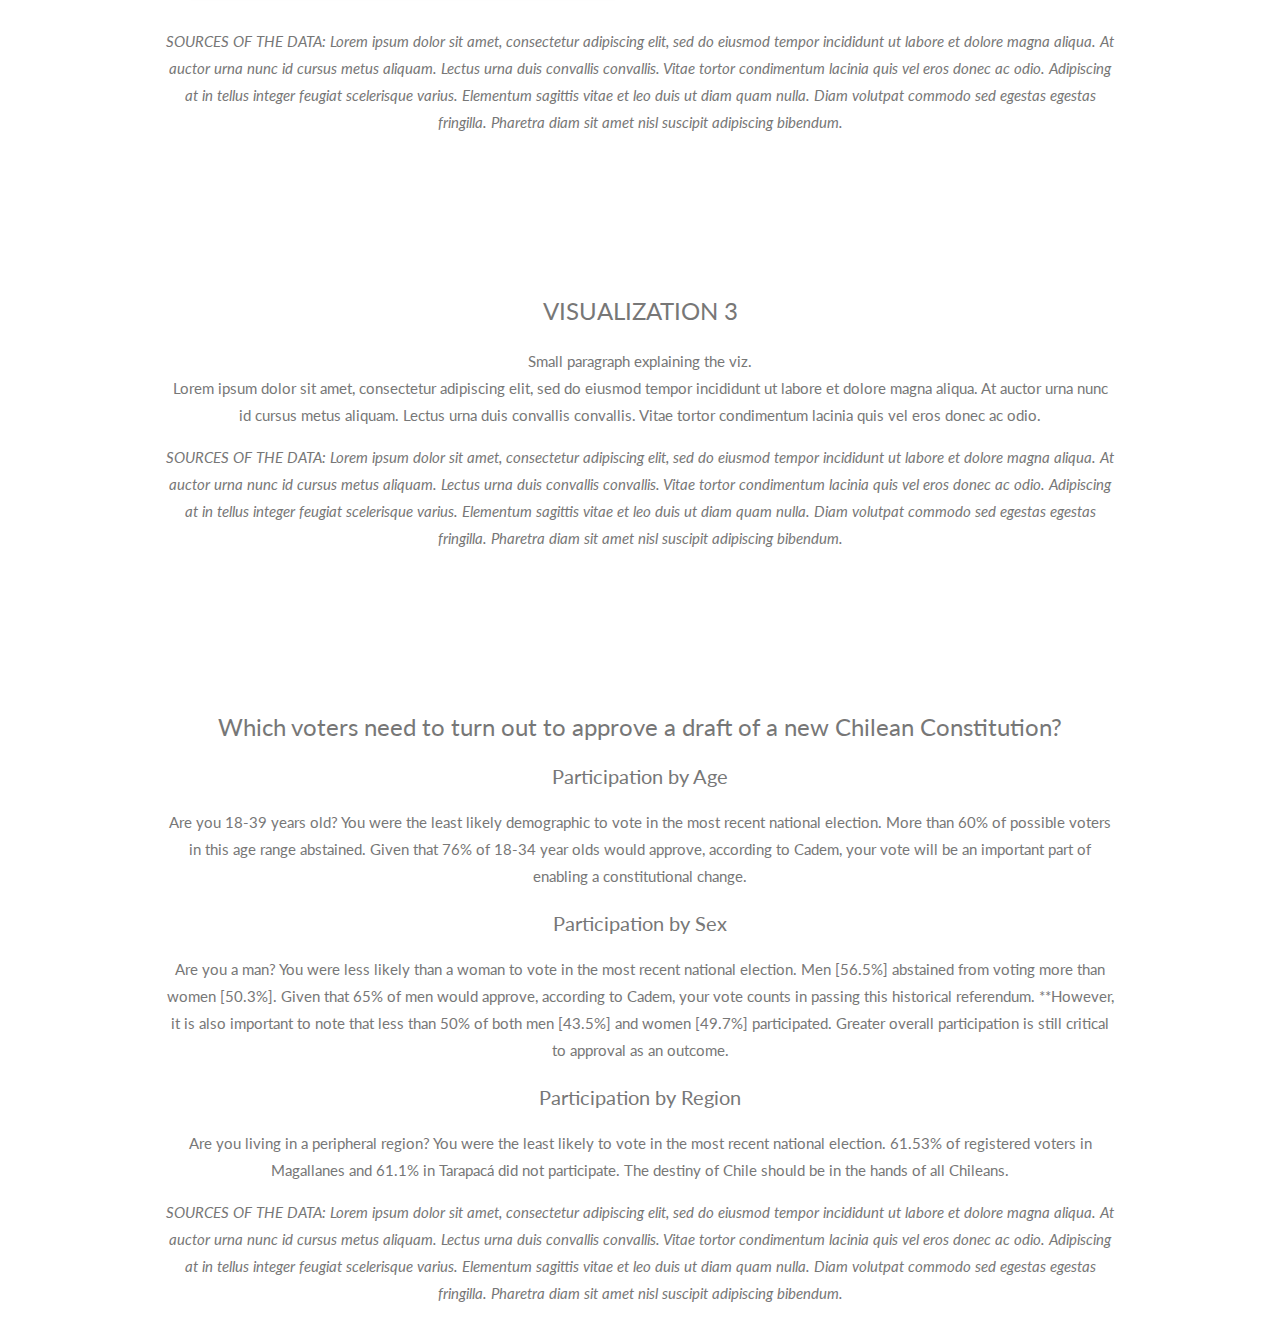
==== commit 348fab92: "added timeline and viz 4" ====
--- a/index.html
+++ b/index.html
@@ -45,21 +45,28 @@
 <div class="w3-content w3-container w3-padding-64" id="about">
   <h3 class="w3-center">What is happening in Chile</h3>
   
-  <p>On April 26, 2020, Chile is set to hold a plebiscite, officially called National Plebiscite 2020. The plebiscite was proposed by an agreement among the majority of Chilean parties after a month of protests across the country. The objective of the plebiscite is to ask Chilean citizens whether they want to draft a new Constitution (‘Approve’ or ‘Reject’), and to determine the mechanism for said process. 
+  <p>On April 26, 2020, Chile is set to hold a plebiscite, officially called National Plebiscite 2020. The plebiscite was proposed by an agreement among the majority of Chilean parties after a month of protests across the country. The objective of the plebiscite is to ask Chilean citizens whether they want to draft a new Constitution (‘Approve’ or ‘Reject’), and to determine the mechanism for said process. <br>
+There are two proposed processes:
+<li>Constitutional Convention: made up by members elected specifically for this convention</li>
+<li>Mixed Constitutional Convention: made up of both currently-sitting members of Parliament (50%) and citizens specifically elected for this purpose (50%).</li>
 
-There are two proposed processes:
-Constitutional Convention: made up by members elected specifically for this convention
-Mixed Constitutional Convention: made up of both currently-sitting members of Parliament (50%) and citizens specifically elected for this purpose (50%).
+<br>If a majority of citizens vote ‘Approve’, a second vote on October 25, 2020 would elect the members of the Convention, alongside municipal and regional elections. Convention members will have 9 to 12 months to draft the new Constitution. On March 6th, 2022 (at the latest), a third vote would ‘Accept’ or ‘Reject’ the new Constitution.
 
-If a majority of citizens vote ‘Approve’, a second vote on October 25, 2020 would elect the members of the Convention, alongside municipal and regional elections. Convention members will have 9 to 12 months to draft the new Constitution. On March 6th, 2022 (at the latest), a third vote would ‘Accept’ or ‘Reject’ the new Constitution.
-
-This will be the first national plebiscite in Chile since 1989, when a referendum was held to approve reforms to the Political Constitution of the Republic, promulgated in 1980 during the military dictatorship of Augusto Pinochet. Hence, it will be the first and only plebiscite held during the democratic governments that followed the Pinochet regime.
+<br>This will be the first national plebiscite in Chile since 1989, when a referendum was held to approve reforms to the Political Constitution of the Republic, promulgated in 1980 during the military dictatorship of Augusto Pinochet. Hence, it will be the first and only plebiscite held during the democratic governments that followed the Pinochet regime.
 </p>
 
+<iframe src='https://cdn.knightlab.com/libs/timeline3/latest/embed/index.html?source=1DcFyJTvvOAq5pQdqKfyo66x9CrVq_vcOBBa5Iys8xH0&font=Default&lang=en&initial_zoom=2&height=650' width='100%' height='650' webkitallowfullscreen mozallowfullscreen allowfullscreen frameborder='0'></iframe>
+
+<div class="w3-row w3-center w3-dark-grey w3-padding-16">
+  
   <h3 class="w3-center w3-padding-large">
-    <p>Countdown to the referendum</p> <br>
+    <p>Countdown to the referendum</p>
     <p id="demo"></p>
   </h3>
+
+</div>
+
+
   
  
 </div>
@@ -118,8 +125,6 @@
 <div class="w3-content w3-container w3-padding-64" id="about">
   <h3 class="w3-center">VISUALIZATION 3
 
-<div class='tableauPlaceholder' id='viz1583714694580' style='position: relative'><noscript><a href='#'><img alt=' ' src='https:&#47;&#47;public.tableau.com&#47;static&#47;images&#47;In&#47;Infantmortality_15837140317160&#47;Dashboard1&#47;1_rss.png' style='border: none' /></a></noscript><object class='tableauViz'  style='display:none;'><param name='host_url' value='https%3A%2F%2Fpublic.tableau.com%2F' /> <param name='embed_code_version' value='3' /> <param name='site_root' value='' /><param name='name' value='Infantmortality_15837140317160&#47;Dashboard1' /><param name='tabs' value='no' /><param name='toolbar' value='yes' /><param name='static_image' value='https:&#47;&#47;public.tableau.com&#47;static&#47;images&#47;In&#47;Infantmortality_15837140317160&#47;Dashboard1&#47;1.png' /> <param name='animate_transition' value='yes' /><param name='display_static_image' value='yes' /><param name='display_spinner' value='yes' /><param name='display_overlay' value='yes' /><param name='display_count' value='yes' /><param name='filter' value='publish=yes' /></object></div>                <script type='text/javascript'>                    var divElement = document.getElementById('viz1583714694580');                    var vizElement = divElement.getElementsByTagName('object')[0];                    if ( divElement.offsetWidth > 800 ) { vizElement.style.width='1000px';vizElement.style.height='1127px';} else if ( divElement.offsetWidth > 500 ) { vizElement.style.width='1000px';vizElement.style.height='1127px';} else { vizElement.style.width='100%';vizElement.style.height='1977px';}                     var scriptElement = document.createElement('script');                    scriptElement.src = 'https://public.tableau.com/javascripts/api/viz_v1.js';                    vizElement.parentNode.insertBefore(scriptElement, vizElement);                </script>
-
       <!-- <img src="images/viz3.jpeg" class="w3-round w3-image" width="800"> -->
   </h3>
 
@@ -136,19 +141,39 @@
 
 
 <div class="w3-content w3-container w3-padding-64" id="about">
-  <h3 class="w3-center">VISUALIZATION 4
-
-      <img src="images/viz4.jpeg" class="w3-round w3-image" width="800">
+  <h3 class="w3-center">Which voters need to turn out to approve a draft of a new Chilean Constitution? 
   </h3>
 
-      <p class="w3-center">Small paragraph explaining the viz.
-        <br>
-        Lorem ipsum dolor sit amet, consectetur adipiscing elit, sed do eiusmod tempor incididunt ut labore et dolore magna aliqua. At auctor urna nunc id cursus metus aliquam. Lectus urna duis convallis convallis. Vitae tortor condimentum lacinia quis vel eros donec ac odio.</p>
+  <h4 class="w3-center">Participation by Age</h4>
+    <p class="w3-center">Are you 18-39 years old? You were the least likely demographic to vote in the most recent national election. More than 60% of possible voters in this age range abstained. Given that 76% of 18-34 year olds would approve, according to Cadem, your vote will be an important part of enabling a constitutional change. </p>
+
+
+
+      <div class='tableauPlaceholder' id='viz1583890630600' style='position: relative'><noscript><a href='#'><img alt=' ' src='https:&#47;&#47;public.tableau.com&#47;static&#47;images&#47;Vi&#47;Viz4a&#47;ParticipationbyAge&#47;1_rss.png' style='border: none' /></a></noscript><object class='tableauViz'  style='display:none;'><param name='host_url' value='https%3A%2F%2Fpublic.tableau.com%2F' /> <param name='embed_code_version' value='3' /> <param name='site_root' value='' /><param name='name' value='Viz4a&#47;ParticipationbyAge' /><param name='tabs' value='no' /><param name='toolbar' value='yes' /><param name='static_image' value='https:&#47;&#47;public.tableau.com&#47;static&#47;images&#47;Vi&#47;Viz4a&#47;ParticipationbyAge&#47;1.png' /> <param name='animate_transition' value='yes' /><param name='display_static_image' value='yes' /><param name='display_spinner' value='yes' /><param name='display_overlay' value='yes' /><param name='display_count' value='yes' /><param name='filter' value='publish=yes' /></object></div>                <script type='text/javascript'>                    var divElement = document.getElementById('viz1583890630600');                    var vizElement = divElement.getElementsByTagName('object')[0];                    if ( divElement.offsetWidth > 800 ) { vizElement.style.width='1100px';vizElement.style.height='827px';} else if ( divElement.offsetWidth > 500 ) { vizElement.style.width='100%';vizElement.style.height=(divElement.offsetWidth*0.75)+'px';} else { vizElement.style.width='100%';vizElement.style.height='727px';}                     var scriptElement = document.createElement('script');                    scriptElement.src = 'https://public.tableau.com/javascripts/api/viz_v1.js';                    vizElement.parentNode.insertBefore(scriptElement, vizElement);                </script>
+
+      
     
+  <h4 class="w3-center">Participation by Sex</h4>
+    <p class="w3-center">Are you a man? You were less likely than a woman to vote in the most recent national election. 
 
-  
+      Men [56.5%] abstained from voting more than women [50.3%]. Given that 65% of men would approve, according to Cadem, your vote counts in passing this historical referendum. 
 
-<p class="w3-center"><em>SOURCES OF THE DATA: Lorem ipsum dolor sit amet, consectetur adipiscing elit, sed do eiusmod tempor incididunt ut labore et dolore magna aliqua. At auctor urna nunc id cursus metus aliquam. Lectus urna duis convallis convallis. Vitae tortor condimentum lacinia quis vel eros donec ac odio. Adipiscing at in tellus integer feugiat scelerisque varius. Elementum sagittis vitae et leo duis ut diam quam nulla. Diam volutpat commodo sed egestas egestas fringilla. Pharetra diam sit amet nisl suscipit adipiscing bibendum. </em></p>
+      **However, it is also important to note that less than 50% of both men [43.5%] and women [49.7%] participated. Greater overall participation is still critical to approval as an outcome.  </p>
+
+      <div class='tableauPlaceholder' id='viz1583892156539' style='position: relative'><noscript><a href='#'><img alt=' ' src='https:&#47;&#47;public.tableau.com&#47;static&#47;images&#47;Vi&#47;Viz4b&#47;ParticipationbySex&#47;1_rss.png' style='border: none' /></a></noscript><object class='tableauViz'  style='display:none;'><param name='host_url' value='https%3A%2F%2Fpublic.tableau.com%2F' /> <param name='embed_code_version' value='3' /> <param name='site_root' value='' /><param name='name' value='Viz4b&#47;ParticipationbySex' /><param name='tabs' value='no' /><param name='toolbar' value='yes' /><param name='static_image' value='https:&#47;&#47;public.tableau.com&#47;static&#47;images&#47;Vi&#47;Viz4b&#47;ParticipationbySex&#47;1.png' /> <param name='animate_transition' value='yes' /><param name='display_static_image' value='yes' /><param name='display_spinner' value='yes' /><param name='display_overlay' value='yes' /><param name='display_count' value='yes' /><param name='filter' value='publish=yes' /></object></div>                <script type='text/javascript'>                    var divElement = document.getElementById('viz1583892156539');                    var vizElement = divElement.getElementsByTagName('object')[0];                    vizElement.style.width='100%';vizElement.style.height=(divElement.offsetWidth*0.75)+'px';                    var scriptElement = document.createElement('script');                    scriptElement.src = 'https://public.tableau.com/javascripts/api/viz_v1.js';                    vizElement.parentNode.insertBefore(scriptElement, vizElement);                </script>
+
+
+
+
+  <h4 class="w3-center">Participation by Region</h4>
+    <p class="w3-center">Are you living in a peripheral region? You were the least likely to vote in the most recent national election.
+
+      61.53% of registered voters in Magallanes and 61.1% in Tarapacá did not participate. The destiny of Chile should be in the hands of all Chileans.</p>
+
+
+      <div class='tableauPlaceholder' id='viz1583893515764' style='position: relative'><noscript><a href='#'><img alt=' ' src='https:&#47;&#47;public.tableau.com&#47;static&#47;images&#47;Vi&#47;Viz4c&#47;ParticipationbyRegion&#47;1_rss.png' style='border: none' /></a></noscript><object class='tableauViz'  style='display:none;'><param name='host_url' value='https%3A%2F%2Fpublic.tableau.com%2F' /> <param name='embed_code_version' value='3' /> <param name='site_root' value='' /><param name='name' value='Viz4c&#47;ParticipationbyRegion' /><param name='tabs' value='no' /><param name='toolbar' value='yes' /><param name='static_image' value='https:&#47;&#47;public.tableau.com&#47;static&#47;images&#47;Vi&#47;Viz4c&#47;ParticipationbyRegion&#47;1.png' /> <param name='animate_transition' value='yes' /><param name='display_static_image' value='yes' /><param name='display_spinner' value='yes' /><param name='display_overlay' value='yes' /><param name='display_count' value='yes' /></object></div>                <script type='text/javascript'>                    var divElement = document.getElementById('viz1583893515764');                    var vizElement = divElement.getElementsByTagName('object')[0];                    if ( divElement.offsetWidth > 800 ) { vizElement.style.width='1100px';vizElement.style.height='827px';} else if ( divElement.offsetWidth > 500 ) { vizElement.style.width='100%';vizElement.style.height=(divElement.offsetWidth*0.75)+'px';} else { vizElement.style.width='100%';vizElement.style.height='727px';}                     var scriptElement = document.createElement('script');                    scriptElement.src = 'https://public.tableau.com/javascripts/api/viz_v1.js';                    vizElement.parentNode.insertBefore(scriptElement, vizElement);                </script>
+
+      <p class="w3-center"><em>SOURCES OF THE DATA: Lorem ipsum dolor sit amet, consectetur adipiscing elit, sed do eiusmod tempor incididunt ut labore et dolore magna aliqua. At auctor urna nunc id cursus metus aliquam. Lectus urna duis convallis convallis. Vitae tortor condimentum lacinia quis vel eros donec ac odio. Adipiscing at in tellus integer feugiat scelerisque varius. Elementum sagittis vitae et leo duis ut diam quam nulla. Diam volutpat commodo sed egestas egestas fringilla. Pharetra diam sit amet nisl suscipit adipiscing bibendum. </em></p>
 
 </div>
 
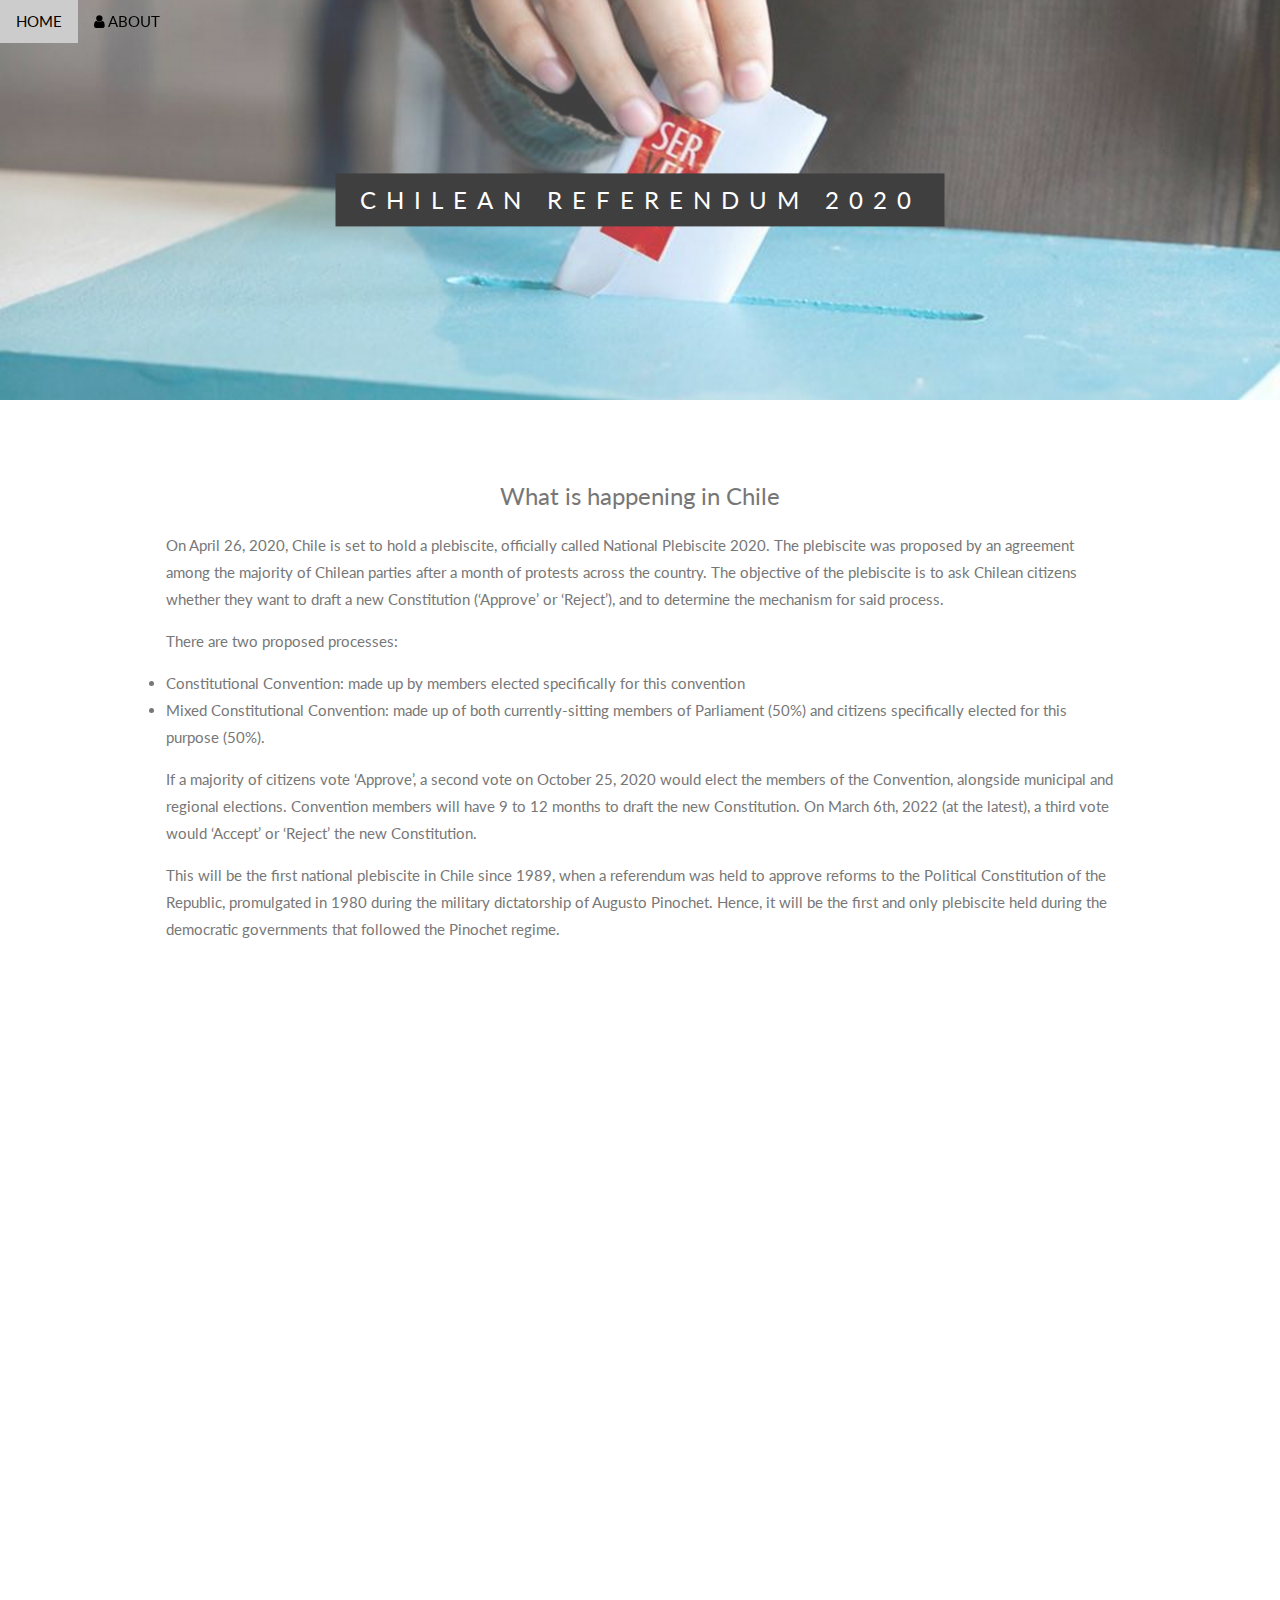
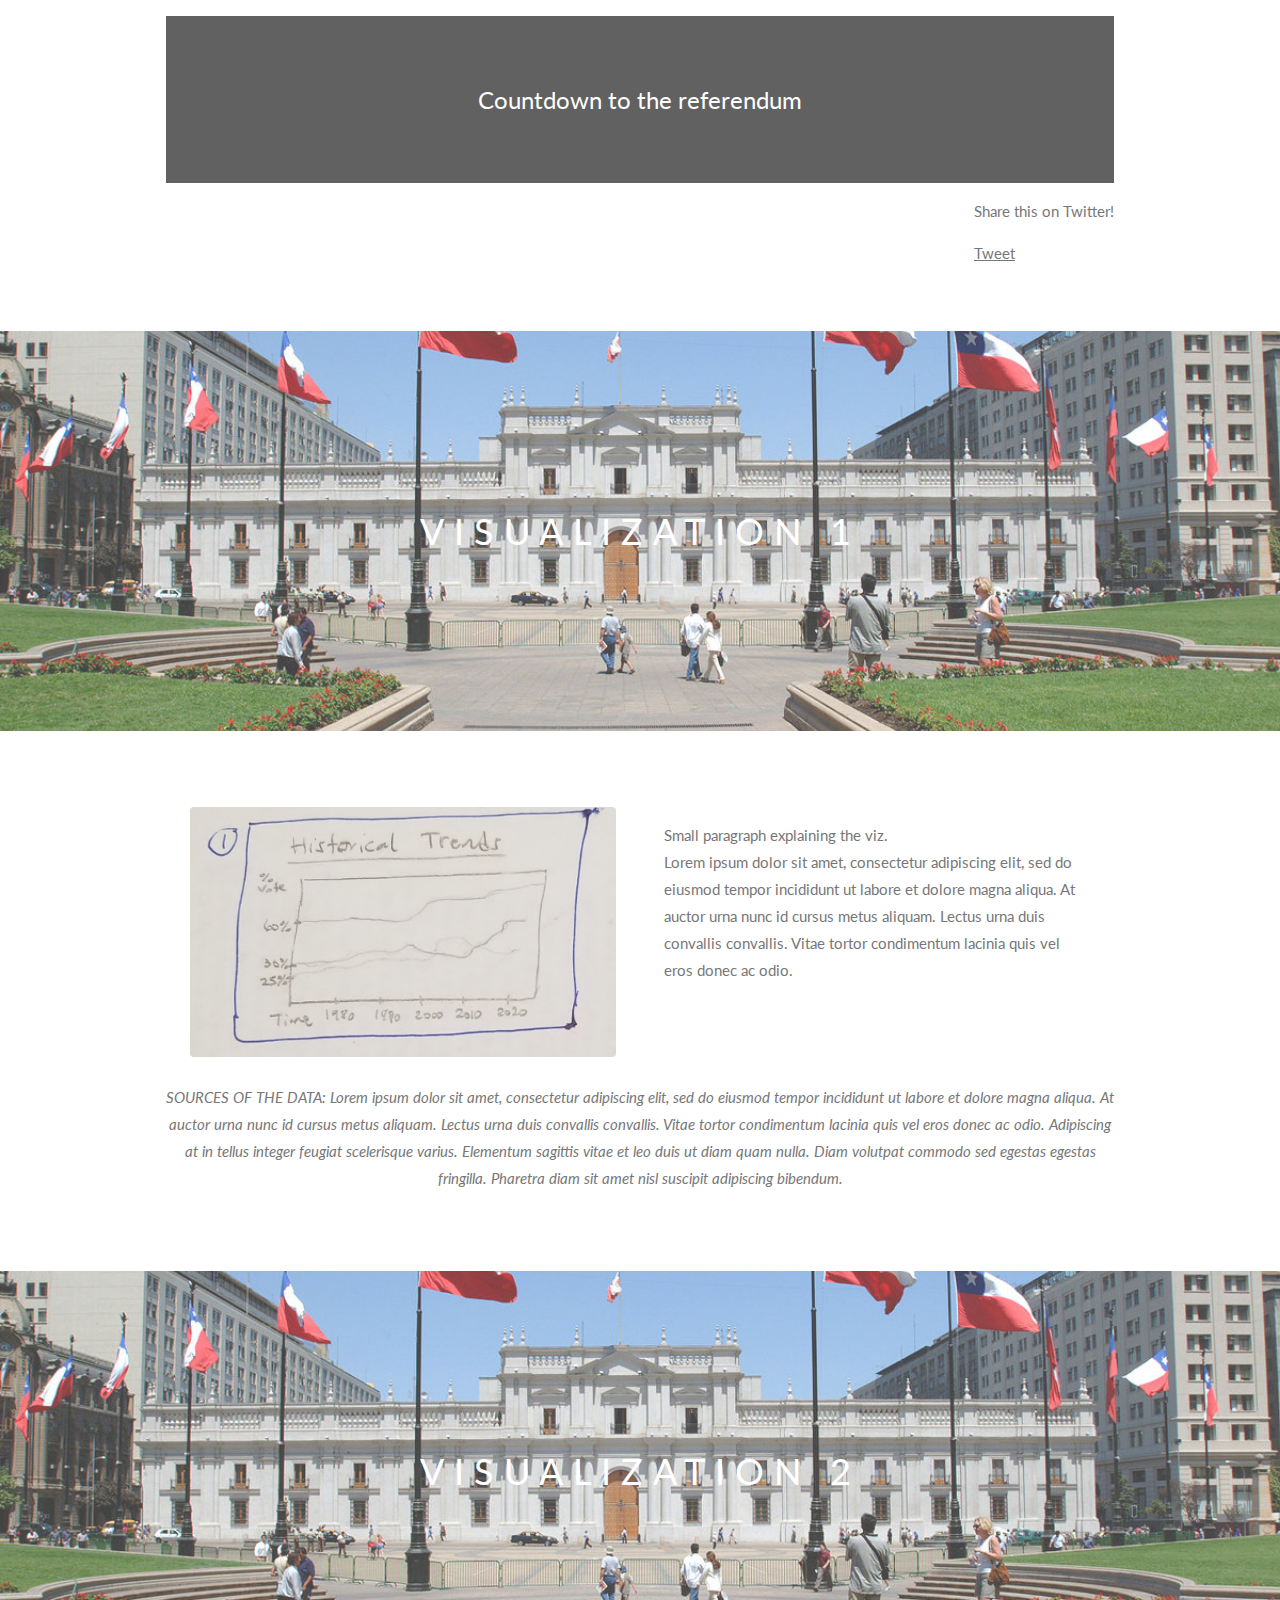
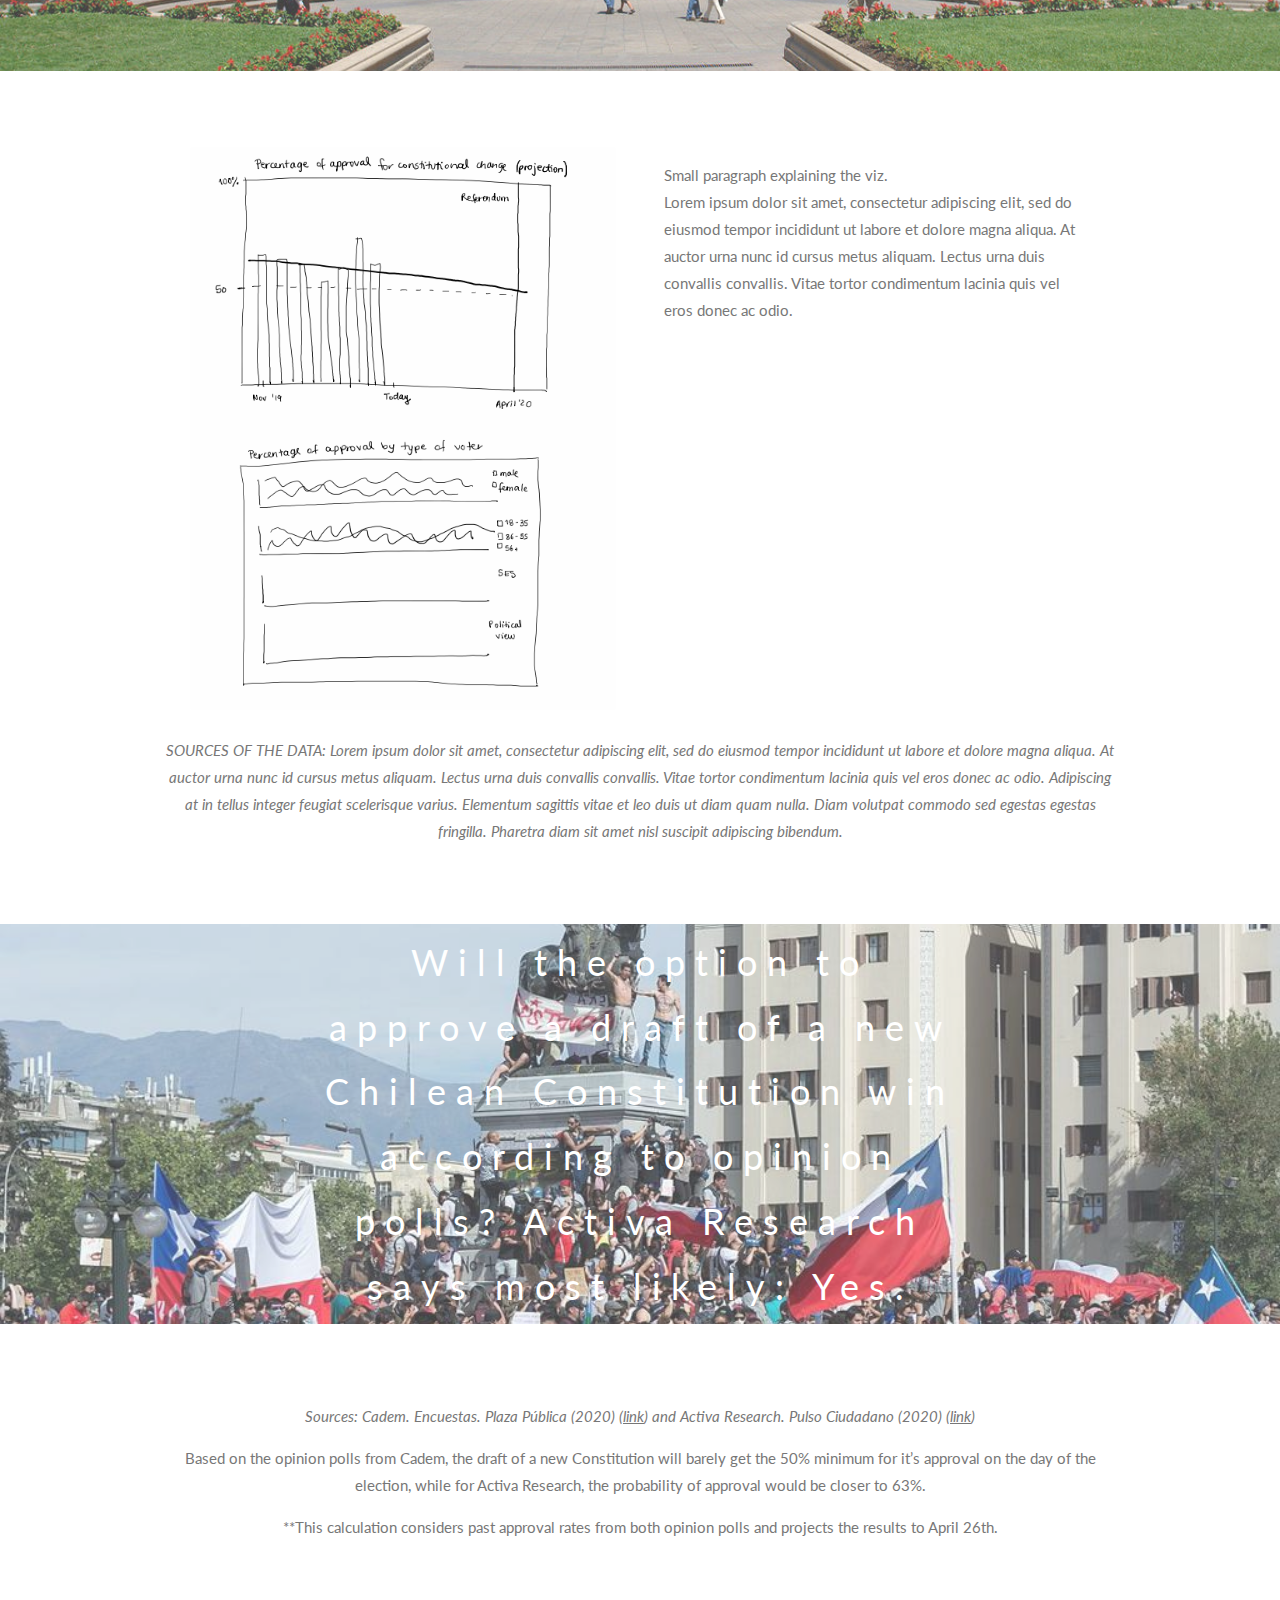
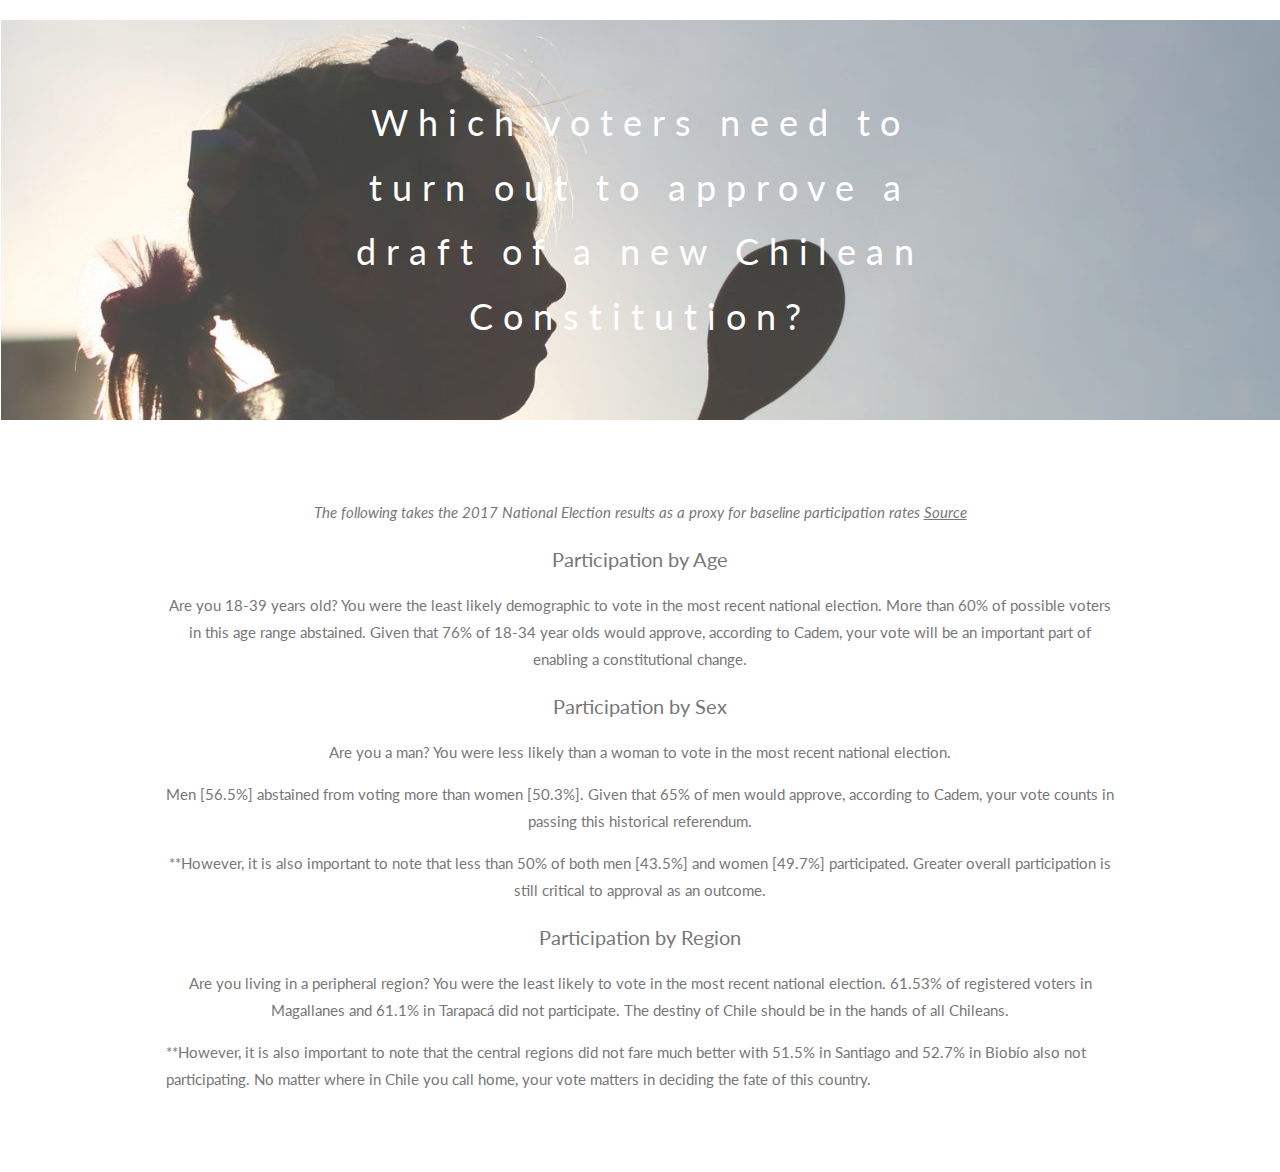
==== commit 45a19d58: "changed photos" ====
--- a/index.html
+++ b/index.html
@@ -45,17 +45,22 @@
 <div class="w3-content w3-container w3-padding-64" id="about">
   <h3 class="w3-center">What is happening in Chile</h3>
   
-  <p>On April 26, 2020, Chile is set to hold a plebiscite, officially called National Plebiscite 2020. The plebiscite was proposed by an agreement among the majority of Chilean parties after a month of protests across the country. The objective of the plebiscite is to ask Chilean citizens whether they want to draft a new Constitution (‘Approve’ or ‘Reject’), and to determine the mechanism for said process. <br>
-There are two proposed processes:
-<li>Constitutional Convention: made up by members elected specifically for this convention</li>
-<li>Mixed Constitutional Convention: made up of both currently-sitting members of Parliament (50%) and citizens specifically elected for this purpose (50%).</li>
-
-<br>If a majority of citizens vote ‘Approve’, a second vote on October 25, 2020 would elect the members of the Convention, alongside municipal and regional elections. Convention members will have 9 to 12 months to draft the new Constitution. On March 6th, 2022 (at the latest), a third vote would ‘Accept’ or ‘Reject’ the new Constitution.
-
-<br>This will be the first national plebiscite in Chile since 1989, when a referendum was held to approve reforms to the Political Constitution of the Republic, promulgated in 1980 during the military dictatorship of Augusto Pinochet. Hence, it will be the first and only plebiscite held during the democratic governments that followed the Pinochet regime.
-</p>
+  <p>On April 26, 2020, Chile is set to hold a plebiscite, officially called National Plebiscite 2020. The plebiscite was proposed by an agreement among the majority of Chilean parties after a month of protests across the country. The objective of the plebiscite is to ask Chilean citizens whether they want to draft a new Constitution (‘Approve’ or ‘Reject’), and to determine the mechanism for said process. </p>
+  
+  <p>There are two proposed processes:</p>
+    <li>Constitutional Convention: made up by members elected specifically for this convention</li>
+    <li>Mixed Constitutional Convention: made up of both currently-sitting members of Parliament (50%) and citizens specifically elected for this purpose (50%).</li>
+  
+  <p>If a majority of citizens vote ‘Approve’, a second vote on October 25, 2020 would elect the members of the Convention, alongside municipal and regional elections. Convention members will have 9 to 12 months to draft the new Constitution. On March 6th, 2022 (at the latest), a third vote would ‘Accept’ or ‘Reject’ the new Constitution.</p>
+
+  <p>This will be the first national plebiscite in Chile since 1989, when a referendum was held to approve reforms to the Political Constitution of the Republic, promulgated in 1980 during the military dictatorship of Augusto Pinochet. Hence, it will be the first and only plebiscite held during the democratic governments that followed the Pinochet regime.</p>
+
 
 <iframe src='https://cdn.knightlab.com/libs/timeline3/latest/embed/index.html?source=1DcFyJTvvOAq5pQdqKfyo66x9CrVq_vcOBBa5Iys8xH0&font=Default&lang=en&initial_zoom=2&height=650' width='100%' height='650' webkitallowfullscreen mozallowfullscreen allowfullscreen frameborder='0'></iframe>
+
+
+
+
 
 <div class="w3-row w3-center w3-dark-grey w3-padding-16">
   
@@ -63,19 +68,28 @@
     <p>Countdown to the referendum</p>
     <p id="demo"></p>
   </h3>
-
-</div>
-
-
+</div>
+
+<div class="w3-row w3-right">
+  <p>Share this on Twitter!</p>
+  <a href="https://twitter.com/share?ref_src=twsrc%5Etfw" class="twitter-share-button" data-show-count="false">Tweet</a>
+<script async src="https://platform.twitter.com/widgets.js" charset="utf-8"></script>
+</div>
   
  
 </div>
 
 
 <!-- Container (About Section) -->
-<div class="w3-content w3-container w3-padding-64" id="about">
-  <h3 class="w3-center">VISUALIZATION 1</h3>
-   
+<div class="bgimg-2 w3-display-container w3-opacity-min">
+  <div class="w3-display-middle">
+    <span class="w3-xxlarge w3-text-white w3-wide">VISUALIZATION 1</span>
+  </div>
+</div>
+
+
+<div class="w3-content w3-container w3-padding-64" id="about">
+     
   <div class="w3-row">
     <div class="w3-col m6 w3-center w3-padding-large">
 
@@ -100,8 +114,15 @@
 
 </div>
 
-<div class="w3-content w3-container w3-padding-64" id="about">
-  <h3 class="w3-center">VISUALIZATION 2</h3>
+
+<div class="bgimg-2 w3-display-container w3-opacity-min">
+  <div class="w3-display-middle">
+    <span class="w3-xxlarge w3-text-white w3-wide">VISUALIZATION 2</span>
+  </div>
+</div>
+
+<div class="w3-content w3-container w3-padding-64" id="about">
+  
    
   <div class="w3-row">
     <div class="w3-col m6 w3-center w3-padding-large">
@@ -122,43 +143,59 @@
 
 </div>
 
-<div class="w3-content w3-container w3-padding-64" id="about">
-  <h3 class="w3-center">VISUALIZATION 3
-
-      <!-- <img src="images/viz3.jpeg" class="w3-round w3-image" width="800"> -->
-  </h3>
-
-      <p class="w3-center">Small paragraph explaining the viz.
-        <br>
-        Lorem ipsum dolor sit amet, consectetur adipiscing elit, sed do eiusmod tempor incididunt ut labore et dolore magna aliqua. At auctor urna nunc id cursus metus aliquam. Lectus urna duis convallis convallis. Vitae tortor condimentum lacinia quis vel eros donec ac odio.</p>
-    
-
-  
-
-<p class="w3-center"><em>SOURCES OF THE DATA: Lorem ipsum dolor sit amet, consectetur adipiscing elit, sed do eiusmod tempor incididunt ut labore et dolore magna aliqua. At auctor urna nunc id cursus metus aliquam. Lectus urna duis convallis convallis. Vitae tortor condimentum lacinia quis vel eros donec ac odio. Adipiscing at in tellus integer feugiat scelerisque varius. Elementum sagittis vitae et leo duis ut diam quam nulla. Diam volutpat commodo sed egestas egestas fringilla. Pharetra diam sit amet nisl suscipit adipiscing bibendum. </em></p>
-
-</div>
-
-
-<div class="w3-content w3-container w3-padding-64" id="about">
-  <h3 class="w3-center">Which voters need to turn out to approve a draft of a new Chilean Constitution? 
-  </h3>
+
+<div class="bgimg-3 w3-display-container w3-opacity-min">
+  <div class="w3-display-middle">
+    <span class="w3-xxlarge w3-text-white w3-wide">Will the option to approve a draft of a new Chilean Constitution win according to opinion polls? Activa Research says most likely: Yes.</span>
+  </div>
+</div>
+
+<div class="w3-content w3-container w3-padding-64" id="about">
+  
+
+<p class="w3-center"><em>Sources: Cadem. Encuestas. Plaza Pública (2020) (<a href="https://www.cadem.cl/encuestas/">link</a>) and Activa Research. Pulso Ciudadano (2020) (<a href="https://www.activasite.com/pulso-ciudadano/">link</a>)
+ </em></p>
+
+      <p class="w3-center">Based on the opinion polls from Cadem, the draft of a new Constitution will barely get the 50% minimum for it’s approval on the day of the election, while for Activa Research, the probability of approval would be closer to 63%.</p>
+      <p class="w3-center">**This calculation considers past approval rates from both opinion polls and projects the results to April 26th.</p>
+
+      <div class='tableauPlaceholder' id='viz1583896826895' style='position: relative'><noscript><a href='#'><img alt=' ' src='https:&#47;&#47;public.tableau.com&#47;static&#47;images&#47;VI&#47;VIz3&#47;Sheet2&#47;1_rss.png' style='border: none' /></a></noscript><object class='tableauViz'  style='display:none;'><param name='host_url' value='https%3A%2F%2Fpublic.tableau.com%2F' /> <param name='embed_code_version' value='3' /> <param name='site_root' value='' /><param name='name' value='VIz3&#47;Sheet2' /><param name='tabs' value='no' /><param name='toolbar' value='yes' /><param name='static_image' value='https:&#47;&#47;public.tableau.com&#47;static&#47;images&#47;VI&#47;VIz3&#47;Sheet2&#47;1.png' /> <param name='animate_transition' value='yes' /><param name='display_static_image' value='yes' /><param name='display_spinner' value='yes' /><param name='display_overlay' value='yes' /><param name='display_count' value='yes' /><param name='filter' value='publish=yes' /></object></div>                <script type='text/javascript'>                    var divElement = document.getElementById('viz1583896826895');                    var vizElement = divElement.getElementsByTagName('object')[0];                    vizElement.style.width='100%';vizElement.style.height=(divElement.offsetWidth*0.75)+'px';                    var scriptElement = document.createElement('script');                    scriptElement.src = 'https://public.tableau.com/javascripts/api/viz_v1.js';                    vizElement.parentNode.insertBefore(scriptElement, vizElement);                </script>
+  
+
+
+
+</div>
+
+
+
+<div class="bgimg-4 w3-display-container w3-opacity-min">
+  <div class="w3-display-middle">
+    <span class="w3-xxlarge w3-text-white w3-wide">Which voters need to turn out to approve a draft of a new Chilean Constitution?</span>
+  </div>
+</div>
+
+
+<div class="w3-content w3-container w3-padding-64" id="about">
+
+
+<p class="w3-center"><em>The following takes the 2017 National Election results as a proxy for baseline participation rates <a href="https://www.servel.cl/estadisticas-de-participacion/">Source</a> </em></p>
 
   <h4 class="w3-center">Participation by Age</h4>
     <p class="w3-center">Are you 18-39 years old? You were the least likely demographic to vote in the most recent national election. More than 60% of possible voters in this age range abstained. Given that 76% of 18-34 year olds would approve, according to Cadem, your vote will be an important part of enabling a constitutional change. </p>
 
 
 
-      <div class='tableauPlaceholder' id='viz1583890630600' style='position: relative'><noscript><a href='#'><img alt=' ' src='https:&#47;&#47;public.tableau.com&#47;static&#47;images&#47;Vi&#47;Viz4a&#47;ParticipationbyAge&#47;1_rss.png' style='border: none' /></a></noscript><object class='tableauViz'  style='display:none;'><param name='host_url' value='https%3A%2F%2Fpublic.tableau.com%2F' /> <param name='embed_code_version' value='3' /> <param name='site_root' value='' /><param name='name' value='Viz4a&#47;ParticipationbyAge' /><param name='tabs' value='no' /><param name='toolbar' value='yes' /><param name='static_image' value='https:&#47;&#47;public.tableau.com&#47;static&#47;images&#47;Vi&#47;Viz4a&#47;ParticipationbyAge&#47;1.png' /> <param name='animate_transition' value='yes' /><param name='display_static_image' value='yes' /><param name='display_spinner' value='yes' /><param name='display_overlay' value='yes' /><param name='display_count' value='yes' /><param name='filter' value='publish=yes' /></object></div>                <script type='text/javascript'>                    var divElement = document.getElementById('viz1583890630600');                    var vizElement = divElement.getElementsByTagName('object')[0];                    if ( divElement.offsetWidth > 800 ) { vizElement.style.width='1100px';vizElement.style.height='827px';} else if ( divElement.offsetWidth > 500 ) { vizElement.style.width='100%';vizElement.style.height=(divElement.offsetWidth*0.75)+'px';} else { vizElement.style.width='100%';vizElement.style.height='727px';}                     var scriptElement = document.createElement('script');                    scriptElement.src = 'https://public.tableau.com/javascripts/api/viz_v1.js';                    vizElement.parentNode.insertBefore(scriptElement, vizElement);                </script>
+      <div class='tableauPlaceholder' id='viz1583890630600' style='position: relative'><noscript><a href='#'><img alt=' ' src='https:&#47;&#47;public.tableau.com&#47;static&#47;images&#47;Vi&#47;Viz4a&#47;ParticipationbyAge&#47;1_rss.png' style='border: none' /></a></noscript><object class='tableauViz'  style='display:none;'><param name='host_url' value='https%3A%2F%2Fpublic.tableau.com%2F' /> <param name='embed_code_version' value='3' /> <param name='site_root' value='' /><param name='name' value='Viz4a&#47;ParticipationbyAge' /><param name='tabs' value='no' /><param name='toolbar' value='yes' /><param name='static_image' value='https:&#47;&#47;public.tableau.com&#47;static&#47;images&#47;Vi&#47;Viz4a&#47;ParticipationbyAge&#47;1.png' /> <param name='animate_transition' value='yes' /><param name='display_static_image' value='yes' /><param name='display_spinner' value='yes' /><param name='display_overlay' value='yes' /><param name='display_count' value='yes' /><param name='filter' value='publish=yes' /></object></div>                <script type='text/javascript'>                    var divElement = document.getElementById('viz1583890630600');                    var vizElement = divElement.getElementsByTagName('object')[0];                    if ( divElement.offsetWidth > 800 ) { vizElement.style.width='100%';vizElement.style.height='827px';} else if ( divElement.offsetWidth > 500 ) { vizElement.style.width='100%';vizElement.style.height=(divElement.offsetWidth*0.75)+'px';} else { vizElement.style.width='100%';vizElement.style.height='727px';}                     var scriptElement = document.createElement('script');                    scriptElement.src = 'https://public.tableau.com/javascripts/api/viz_v1.js';                    vizElement.parentNode.insertBefore(scriptElement, vizElement);                </script>
 
       
     
   <h4 class="w3-center">Participation by Sex</h4>
-    <p class="w3-center">Are you a man? You were less likely than a woman to vote in the most recent national election. 
-
-      Men [56.5%] abstained from voting more than women [50.3%]. Given that 65% of men would approve, according to Cadem, your vote counts in passing this historical referendum. 
-
-      **However, it is also important to note that less than 50% of both men [43.5%] and women [49.7%] participated. Greater overall participation is still critical to approval as an outcome.  </p>
+    <p class="w3-center">Are you a man? You were less likely than a woman to vote in the most recent national election. </p>
+    <p class="w3-center">Men [56.5%] abstained from voting more than women [50.3%]. Given that 65% of men would approve, according to Cadem, your vote counts in passing this historical referendum. </p>  
+    <p class="w3-center"> **However, it is also important to note that less than 50% of both men [43.5%] and women [49.7%] participated. Greater overall participation is still critical to approval as an outcome.</p>
+      
+
+       
 
       <div class='tableauPlaceholder' id='viz1583892156539' style='position: relative'><noscript><a href='#'><img alt=' ' src='https:&#47;&#47;public.tableau.com&#47;static&#47;images&#47;Vi&#47;Viz4b&#47;ParticipationbySex&#47;1_rss.png' style='border: none' /></a></noscript><object class='tableauViz'  style='display:none;'><param name='host_url' value='https%3A%2F%2Fpublic.tableau.com%2F' /> <param name='embed_code_version' value='3' /> <param name='site_root' value='' /><param name='name' value='Viz4b&#47;ParticipationbySex' /><param name='tabs' value='no' /><param name='toolbar' value='yes' /><param name='static_image' value='https:&#47;&#47;public.tableau.com&#47;static&#47;images&#47;Vi&#47;Viz4b&#47;ParticipationbySex&#47;1.png' /> <param name='animate_transition' value='yes' /><param name='display_static_image' value='yes' /><param name='display_spinner' value='yes' /><param name='display_overlay' value='yes' /><param name='display_count' value='yes' /><param name='filter' value='publish=yes' /></object></div>                <script type='text/javascript'>                    var divElement = document.getElementById('viz1583892156539');                    var vizElement = divElement.getElementsByTagName('object')[0];                    vizElement.style.width='100%';vizElement.style.height=(divElement.offsetWidth*0.75)+'px';                    var scriptElement = document.createElement('script');                    scriptElement.src = 'https://public.tableau.com/javascripts/api/viz_v1.js';                    vizElement.parentNode.insertBefore(scriptElement, vizElement);                </script>
 
@@ -173,7 +210,11 @@
 
       <div class='tableauPlaceholder' id='viz1583893515764' style='position: relative'><noscript><a href='#'><img alt=' ' src='https:&#47;&#47;public.tableau.com&#47;static&#47;images&#47;Vi&#47;Viz4c&#47;ParticipationbyRegion&#47;1_rss.png' style='border: none' /></a></noscript><object class='tableauViz'  style='display:none;'><param name='host_url' value='https%3A%2F%2Fpublic.tableau.com%2F' /> <param name='embed_code_version' value='3' /> <param name='site_root' value='' /><param name='name' value='Viz4c&#47;ParticipationbyRegion' /><param name='tabs' value='no' /><param name='toolbar' value='yes' /><param name='static_image' value='https:&#47;&#47;public.tableau.com&#47;static&#47;images&#47;Vi&#47;Viz4c&#47;ParticipationbyRegion&#47;1.png' /> <param name='animate_transition' value='yes' /><param name='display_static_image' value='yes' /><param name='display_spinner' value='yes' /><param name='display_overlay' value='yes' /><param name='display_count' value='yes' /></object></div>                <script type='text/javascript'>                    var divElement = document.getElementById('viz1583893515764');                    var vizElement = divElement.getElementsByTagName('object')[0];                    if ( divElement.offsetWidth > 800 ) { vizElement.style.width='1100px';vizElement.style.height='827px';} else if ( divElement.offsetWidth > 500 ) { vizElement.style.width='100%';vizElement.style.height=(divElement.offsetWidth*0.75)+'px';} else { vizElement.style.width='100%';vizElement.style.height='727px';}                     var scriptElement = document.createElement('script');                    scriptElement.src = 'https://public.tableau.com/javascripts/api/viz_v1.js';                    vizElement.parentNode.insertBefore(scriptElement, vizElement);                </script>
 
-      <p class="w3-center"><em>SOURCES OF THE DATA: Lorem ipsum dolor sit amet, consectetur adipiscing elit, sed do eiusmod tempor incididunt ut labore et dolore magna aliqua. At auctor urna nunc id cursus metus aliquam. Lectus urna duis convallis convallis. Vitae tortor condimentum lacinia quis vel eros donec ac odio. Adipiscing at in tellus integer feugiat scelerisque varius. Elementum sagittis vitae et leo duis ut diam quam nulla. Diam volutpat commodo sed egestas egestas fringilla. Pharetra diam sit amet nisl suscipit adipiscing bibendum. </em></p>
+    <p>**However, it is also important to note that the central regions did not fare much better with 51.5% in Santiago and 52.7% in Biobío also not participating. No matter where in Chile you call home, your vote matters in deciding the fate of this country. </p>  
+      
+
+
+      
 
 </div>
 
--- a/stylesheet.css
+++ b/stylesheet.css
@@ -1,3 +1,15 @@
+
+@media screen and(min-width: 768px){
+  .w3-display-middle{
+    text-align: center;
+    white-space: initial;
+  }
+
+}
+
+.w3-display-middle{
+  text-align: center;
+}
 
 body,h1,h2,h3,h4,h5,h6 {font-family: "Lato", sans-serif;}
 body, html {
@@ -22,13 +34,18 @@
 
 /* Second image (Portfolio) */
 .bgimg-2 {
-  background-image: url("/w3images/parallax2.jpg");
+  background-image: url("images/moneda.jpg");
   min-height: 400px;
 }
 
 /* Third image (Contact) */
 .bgimg-3 {
-  background-image: url("/w3images/parallax3.jpg");
+  background-image: url("images/polls.jpg");
+  min-height: 400px;
+}
+
+.bgimg-4 {
+  background-image: url("images/voters.jpg");
   min-height: 400px;
 }
 
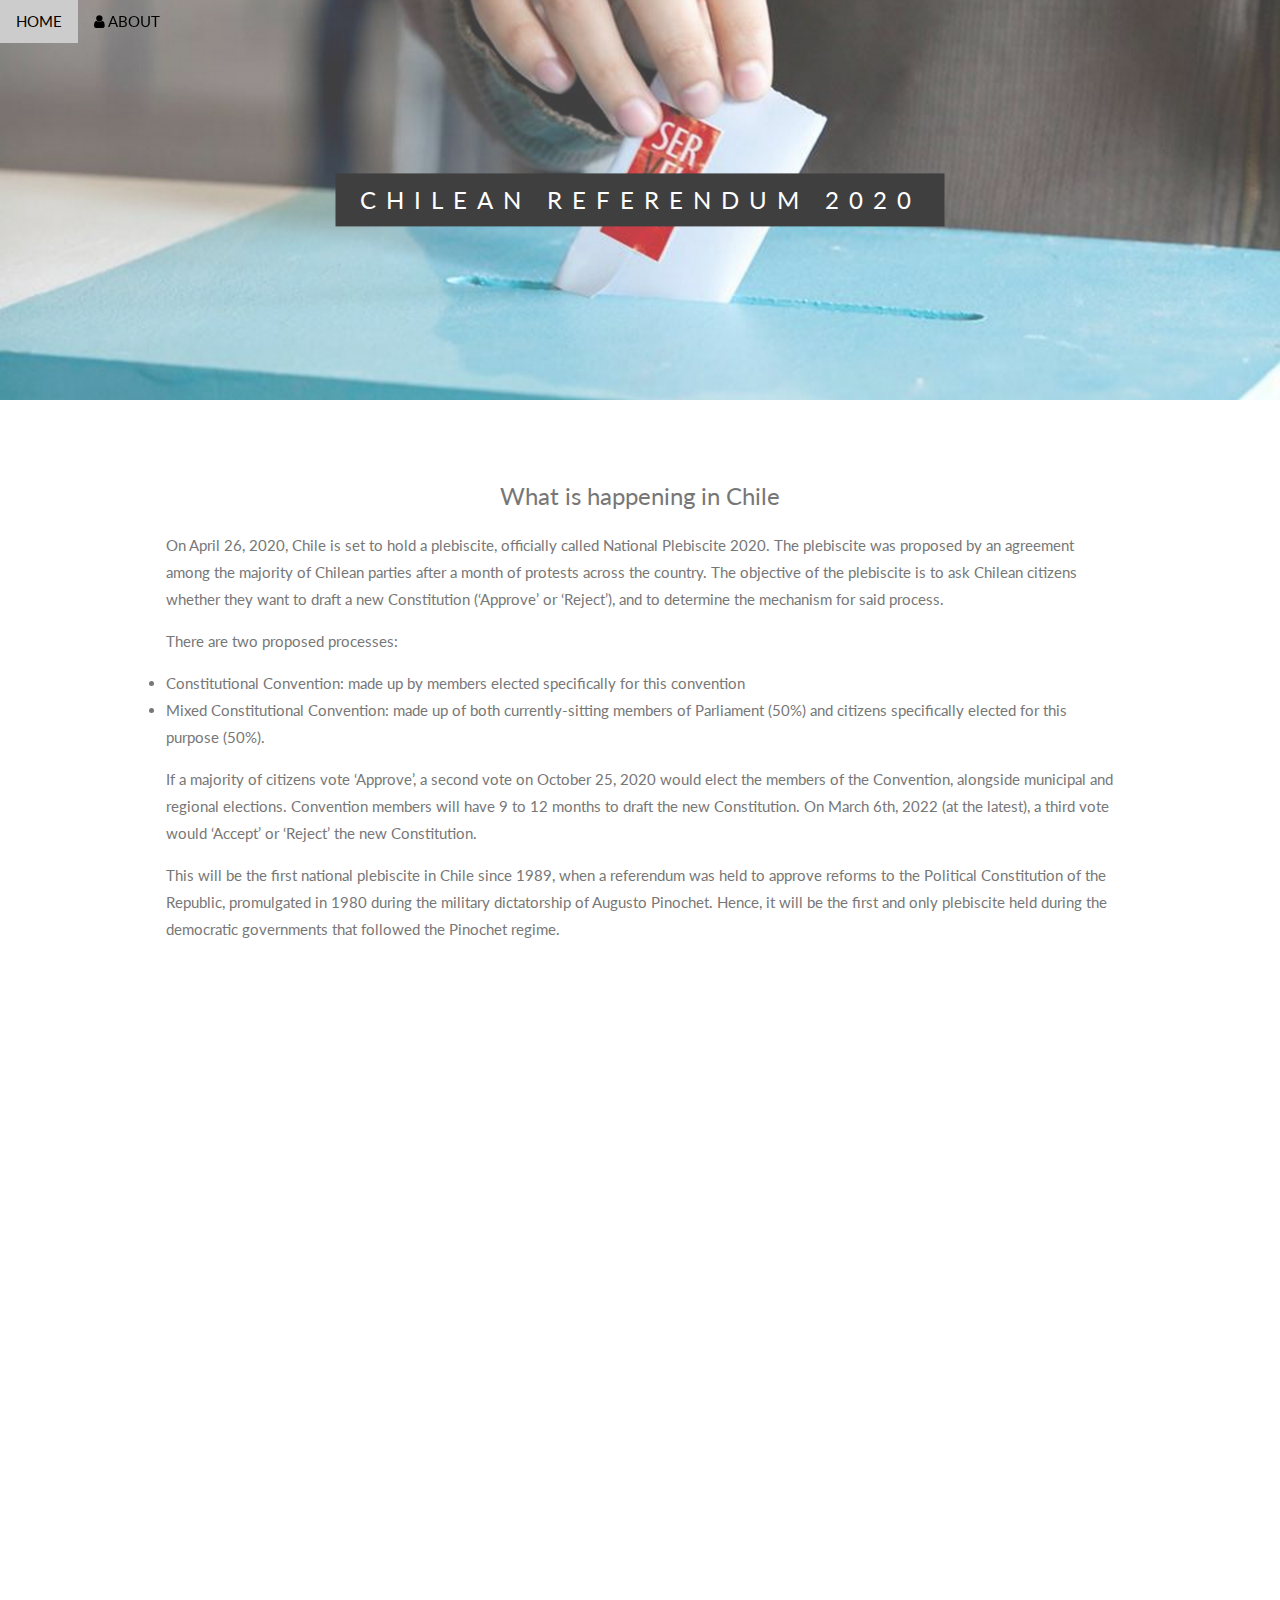
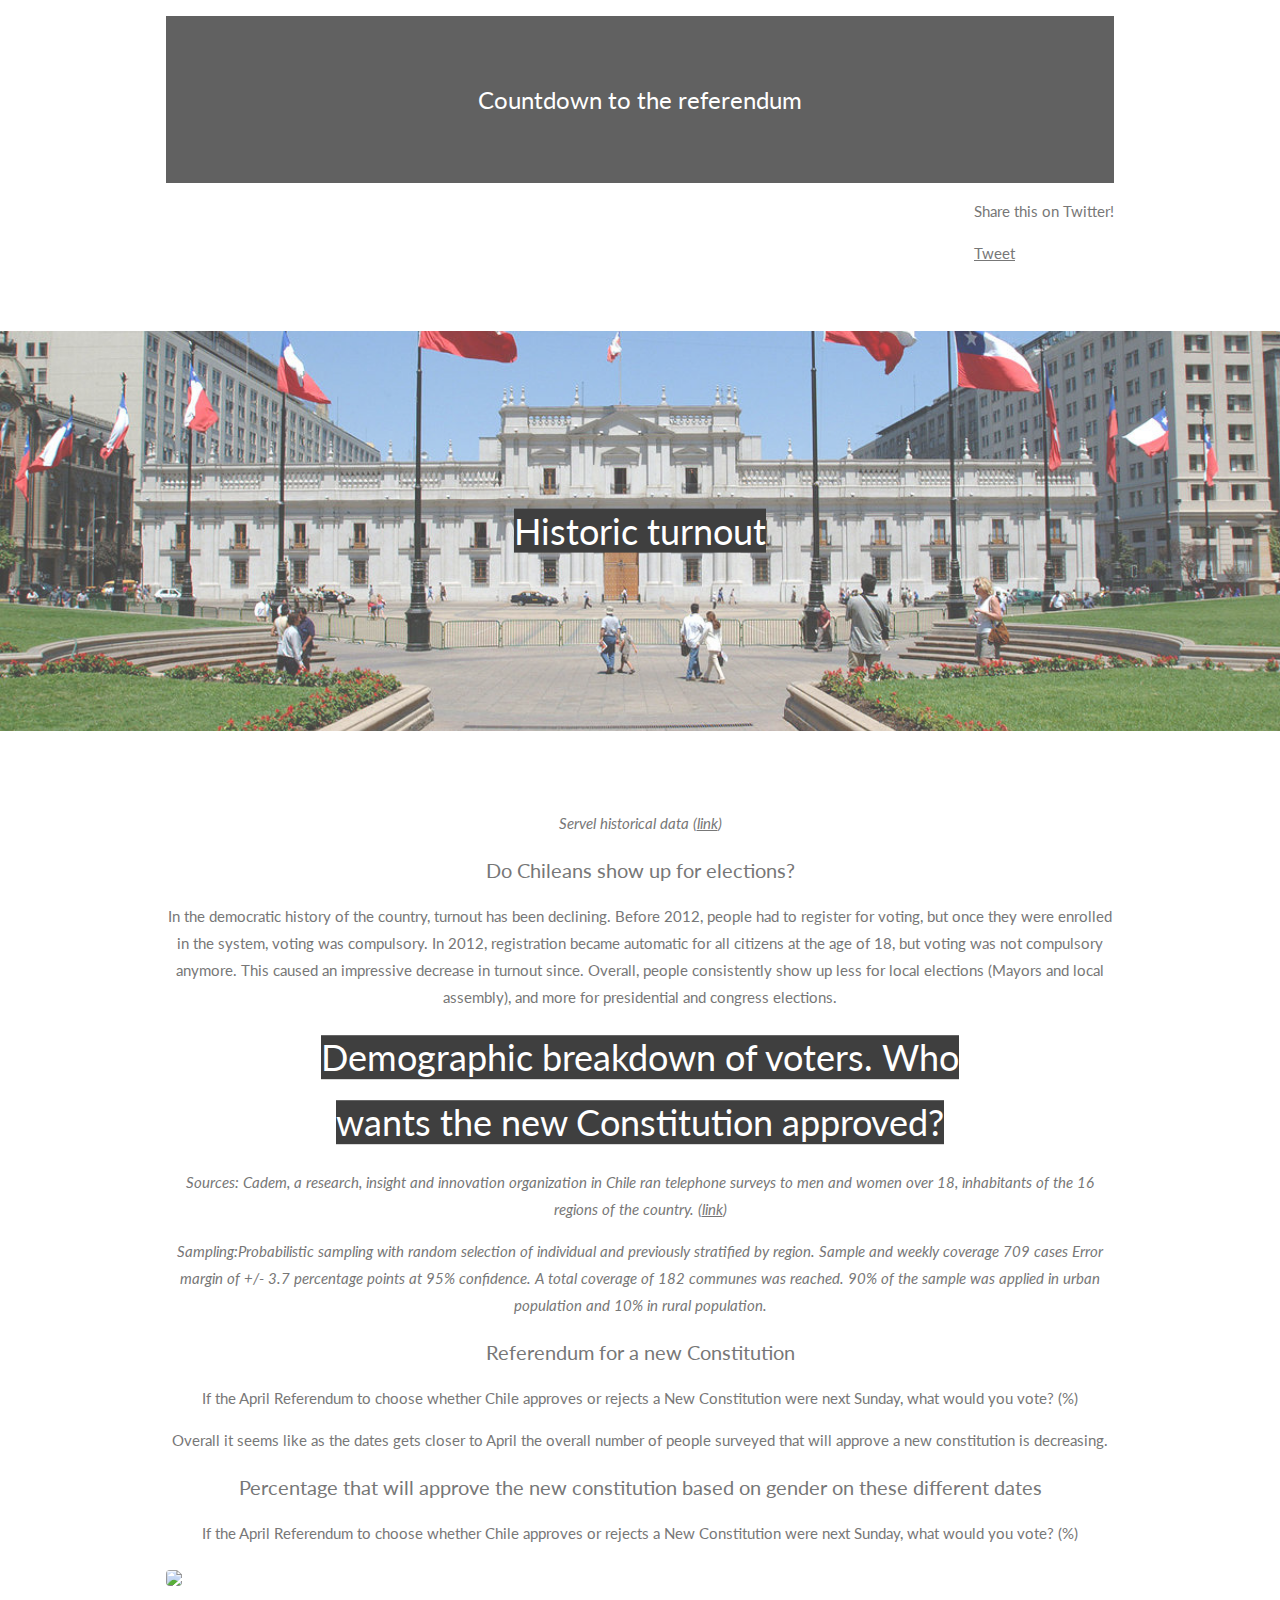
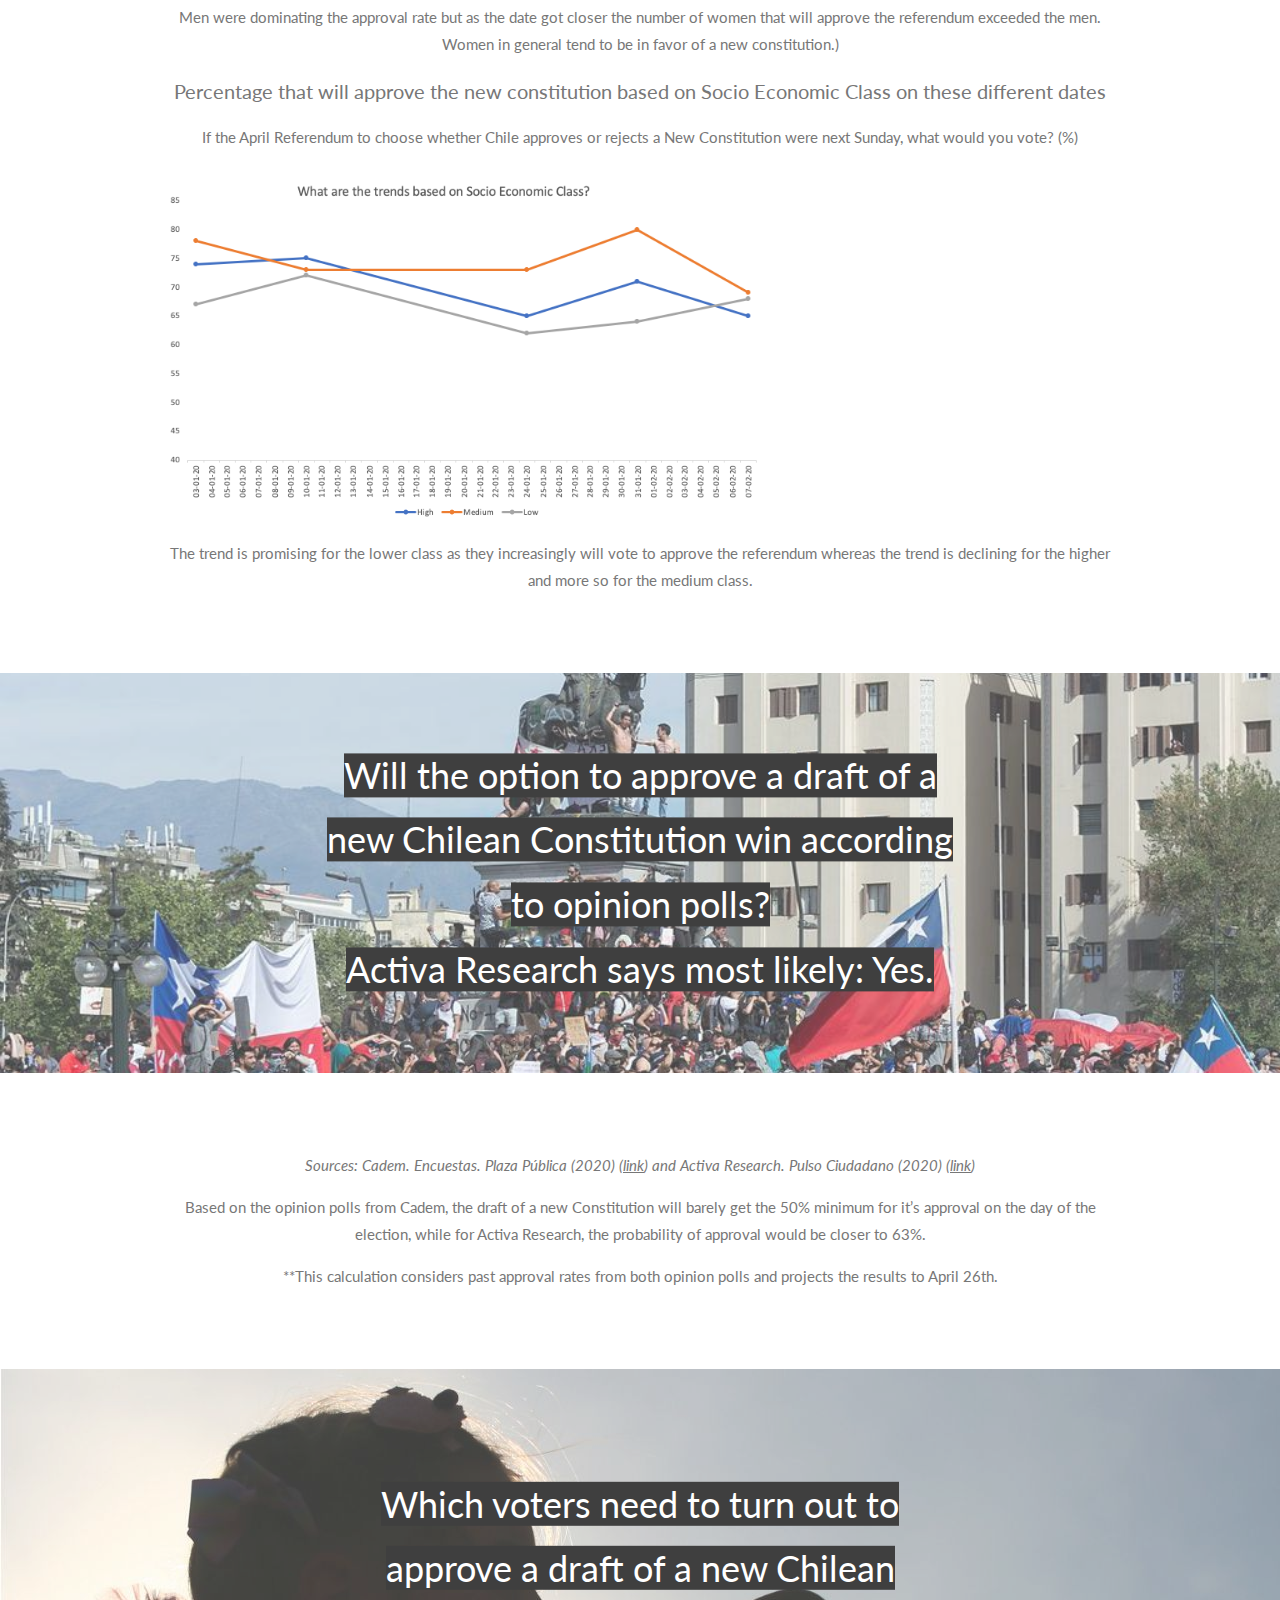
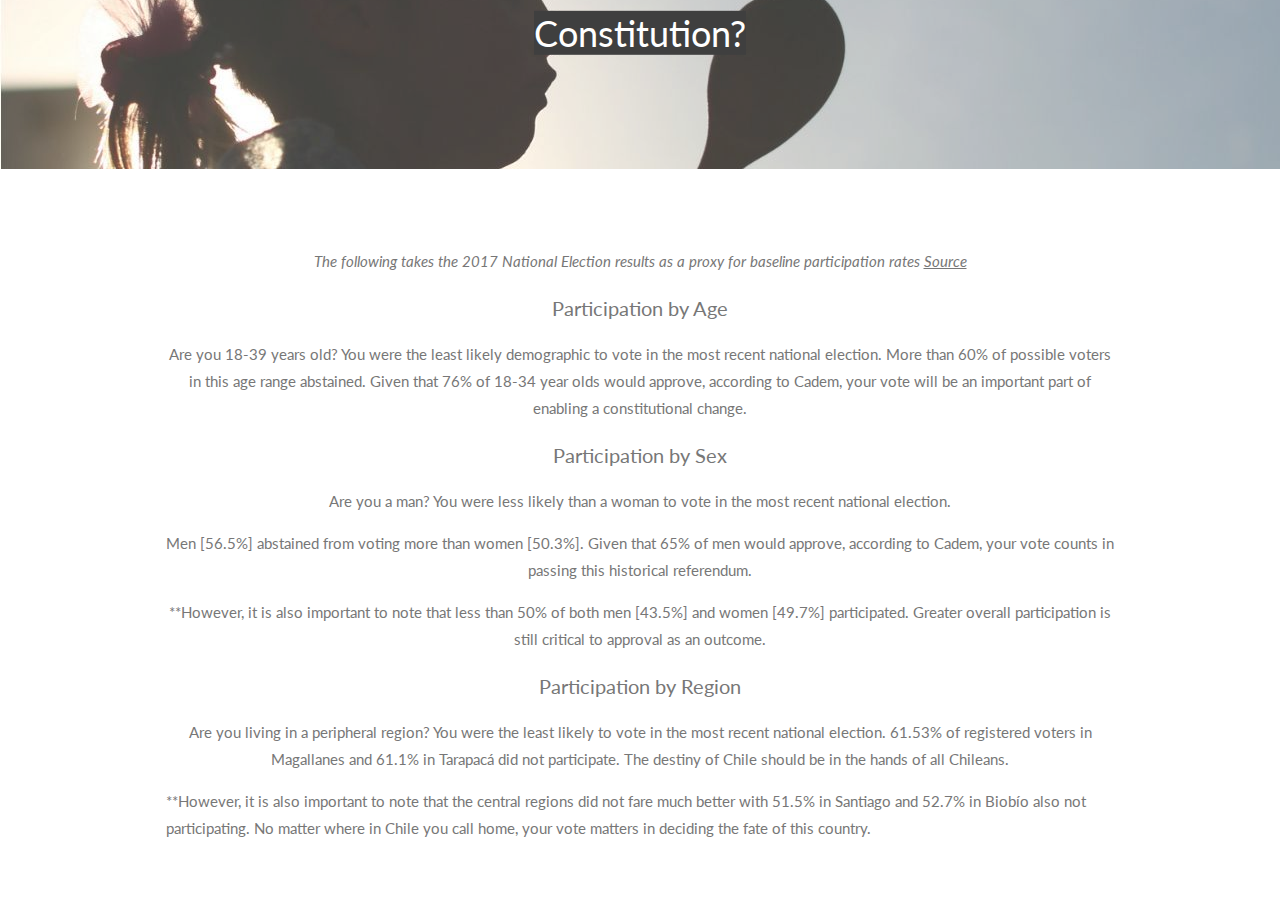
==== commit d1e48dde: "added viz 1" ====
--- a/index.html
+++ b/index.html
@@ -83,70 +83,80 @@
 <!-- Container (About Section) -->
 <div class="bgimg-2 w3-display-container w3-opacity-min">
   <div class="w3-display-middle">
-    <span class="w3-xxlarge w3-text-white w3-wide">VISUALIZATION 1</span>
-  </div>
-</div>
+    <span class="w3-xxlarge w3-black">Historic turnout</span>
+  </div>
+</div>
+
+
 
 
 <div class="w3-content w3-container w3-padding-64" id="about">
      
-  <div class="w3-row">
-    <div class="w3-col m6 w3-center w3-padding-large">
-
-
-
-
-
-      
-      <img src="images/viz1.png" class="w3-round w3-image" width="500">
-    </div>
-
-    <!-- Hide this text on small devices -->
-    <div class="w3-col m6 w3-hide-small w3-padding-large">
-      <p>Small paragraph explaining the viz.
-        <br>
-        Lorem ipsum dolor sit amet, consectetur adipiscing elit, sed do eiusmod tempor incididunt ut labore et dolore magna aliqua. At auctor urna nunc id cursus metus aliquam. Lectus urna duis convallis convallis. Vitae tortor condimentum lacinia quis vel eros donec ac odio.</p>
-    </div>
-
-  </div>
-
-<p class="w3-center"><em>SOURCES OF THE DATA: Lorem ipsum dolor sit amet, consectetur adipiscing elit, sed do eiusmod tempor incididunt ut labore et dolore magna aliqua. At auctor urna nunc id cursus metus aliquam. Lectus urna duis convallis convallis. Vitae tortor condimentum lacinia quis vel eros donec ac odio. Adipiscing at in tellus integer feugiat scelerisque varius. Elementum sagittis vitae et leo duis ut diam quam nulla. Diam volutpat commodo sed egestas egestas fringilla. Pharetra diam sit amet nisl suscipit adipiscing bibendum. </em></p>
-
-</div>
-
-
-<div class="bgimg-2 w3-display-container w3-opacity-min">
-  <div class="w3-display-middle">
-    <span class="w3-xxlarge w3-text-white w3-wide">VISUALIZATION 2</span>
-  </div>
-</div>
-
-<div class="w3-content w3-container w3-padding-64" id="about">
-  
+  <p class="w3-center"><em>Servel historical data (<a href="https://historico.servel.cl/nav_historico.html">link</a>) 
+ </em></p>
+
+<h4 class="w3-center">Do Chileans show up for elections?</h4>
+    <p class="w3-center">In the democratic history of the country, turnout has been declining. Before 2012, people had to register for voting, but once they were enrolled in the system, voting was compulsory. In 2012, registration became automatic for all citizens at the age of 18, but voting was not compulsory anymore. This caused an impressive decrease in turnout since. Overall, people consistently show up less for local elections (Mayors and local assembly), and more for presidential and congress elections.</p>
+
+    <div class='tableauPlaceholder' id='viz1583941061814' style='position: relative'><noscript><a href='#'><img alt=' ' src='https:&#47;&#47;public.tableau.com&#47;static&#47;images&#47;Tu&#47;Turnout_15839408890950&#47;HistoricTurnout&#47;1_rss.png' style='border: none' /></a></noscript><object class='tableauViz'  style='display:none;'><param name='host_url' value='https%3A%2F%2Fpublic.tableau.com%2F' /> <param name='embed_code_version' value='3' /> <param name='site_root' value='' /><param name='name' value='Turnout_15839408890950&#47;HistoricTurnout' /><param name='tabs' value='no' /><param name='toolbar' value='yes' /><param name='static_image' value='https:&#47;&#47;public.tableau.com&#47;static&#47;images&#47;Tu&#47;Turnout_15839408890950&#47;HistoricTurnout&#47;1.png' /> <param name='animate_transition' value='yes' /><param name='display_static_image' value='yes' /><param name='display_spinner' value='yes' /><param name='display_overlay' value='yes' /><param name='display_count' value='yes' /><param name='filter' value='publish=yes' /></object></div>                <script type='text/javascript'>                    var divElement = document.getElementById('viz1583941061814');                    var vizElement = divElement.getElementsByTagName('object')[0];                    vizElement.style.width='100%';vizElement.style.height=(divElement.offsetWidth*0.75)+'px';                    var scriptElement = document.createElement('script');                    scriptElement.src = 'https://public.tableau.com/javascripts/api/viz_v1.js';                    vizElement.parentNode.insertBefore(scriptElement, vizElement);                </script>
+
+
+
+</div>
+
+
+<div class="bgimg-5 w3-display-container w3-opacity-min">
+  <div class="w3-display-middle">
+    <span class="w3-xxlarge w3-black">Demographic breakdown of voters. Who wants the new Constitution approved?
+</span>
+  </div>
+</div>
+
+<div class="w3-content w3-container w3-padding-64" id="about">
+  
+
+  <p class="w3-center"><em>Sources: Cadem, a research, insight and innovation organization in Chile ran telephone surveys to men and women over 18, inhabitants of the 16 regions of the country. (<a href="https://www.cadem.cl/wp-content/uploads/2020/02/Track-PP-317-Febrero-S1-VF_Baja-1.pdf">link</a>) 
+ </em></p>
+
+  <p class="w3-center"><em> Sampling:Probabilistic sampling with random selection of individual and previously stratified by region. Sample and weekly coverage 709 cases Error margin of +/- 3.7 percentage points at 95% confidence. A total coverage of 182 communes was reached. 90% of the sample was applied in urban population and 10% in rural population. 
+ </em></p>
+
+
+<h4 class="w3-center">Referendum for a new Constitution</h4>
+    <p class="w3-center">If the April Referendum to choose whether Chile approves or rejects a New Constitution were next Sunday, what would you vote? (%)</p>
+
+
+      <div class='tableauPlaceholder' id='viz1583936149031' style='position: relative'><noscript><a href='#'><img alt=' ' src='https:&#47;&#47;public.tableau.com&#47;static&#47;images&#47;Vi&#47;Viz2a&#47;Sheet1&#47;1_rss.png' style='border: none' /></a></noscript><object class='tableauViz'  style='display:none;'><param name='host_url' value='https%3A%2F%2Fpublic.tableau.com%2F' /> <param name='embed_code_version' value='3' /> <param name='site_root' value='' /><param name='name' value='Viz2a&#47;Sheet1' /><param name='tabs' value='no' /><param name='toolbar' value='yes' /><param name='static_image' value='https:&#47;&#47;public.tableau.com&#47;static&#47;images&#47;Vi&#47;Viz2a&#47;Sheet1&#47;1.png' /> <param name='animate_transition' value='yes' /><param name='display_static_image' value='yes' /><param name='display_spinner' value='yes' /><param name='display_overlay' value='yes' /><param name='display_count' value='yes' /><param name='filter' value='publish=yes' /></object></div>                <script type='text/javascript'>                    var divElement = document.getElementById('viz1583936149031');                    var vizElement = divElement.getElementsByTagName('object')[0];                    vizElement.style.width='100%';vizElement.style.height=(divElement.offsetWidth*0.40)+'px';                    var scriptElement = document.createElement('script');                    scriptElement.src = 'https://public.tableau.com/javascripts/api/viz_v1.js';                    vizElement.parentNode.insertBefore(scriptElement, vizElement);                </script>
+
+    <p class="w3-center">Overall it seems like as the dates gets closer to April the overall number of people surveyed that will approve a new constitution is decreasing.</p>
+
    
-  <div class="w3-row">
-    <div class="w3-col m6 w3-center w3-padding-large">
-      
-      <img src="images/viz2.png" class="w3-round w3-image" width="500">
-    </div>
-
-    <!-- Hide this text on small devices -->
-    <div class="w3-col m6 w3-hide-small w3-padding-large">
-      <p>Small paragraph explaining the viz.
-        <br>
-        Lorem ipsum dolor sit amet, consectetur adipiscing elit, sed do eiusmod tempor incididunt ut labore et dolore magna aliqua. At auctor urna nunc id cursus metus aliquam. Lectus urna duis convallis convallis. Vitae tortor condimentum lacinia quis vel eros donec ac odio.</p>
-    </div>
-
-  </div>
-
-<p class="w3-center"><em>SOURCES OF THE DATA: Lorem ipsum dolor sit amet, consectetur adipiscing elit, sed do eiusmod tempor incididunt ut labore et dolore magna aliqua. At auctor urna nunc id cursus metus aliquam. Lectus urna duis convallis convallis. Vitae tortor condimentum lacinia quis vel eros donec ac odio. Adipiscing at in tellus integer feugiat scelerisque varius. Elementum sagittis vitae et leo duis ut diam quam nulla. Diam volutpat commodo sed egestas egestas fringilla. Pharetra diam sit amet nisl suscipit adipiscing bibendum. </em></p>
+<h4 class="w3-center">Percentage that will approve the new constitution based on gender on these different dates</h4>
+    <p class="w3-center">If the April Referendum to choose whether Chile approves or rejects a New Constitution were next Sunday, what would you vote? (%)</p>
+
+
+    <img src="images/genderpolls.png" class="w3-round w3-image w3-center" width="600">
+
+    <p class="w3-center">Men were dominating the approval rate but as the date got closer the number of women that will approve the referendum exceeded the men. Women in general tend to be in favor of a new constitution.)</p>
+
+
+
+<h4 class="w3-center">Percentage that will approve the new constitution based on Socio Economic Class on these different dates</h4>
+    <p class="w3-center">If the April Referendum to choose whether Chile approves or rejects a New Constitution were next Sunday, what would you vote? (%)</p>
+
+
+    <img src="images/sespolls.png" class="w3-round w3-image w3-center" width="600">
+
+    <p class="w3-center">The trend is promising for the lower class as they increasingly will vote to approve the referendum whereas the trend is declining for the higher and more so for the medium class.</p>
+
+
 
 </div>
 
 
 <div class="bgimg-3 w3-display-container w3-opacity-min">
   <div class="w3-display-middle">
-    <span class="w3-xxlarge w3-text-white w3-wide">Will the option to approve a draft of a new Chilean Constitution win according to opinion polls? Activa Research says most likely: Yes.</span>
+    <span class="w3-xxlarge w3-black">Will the option to approve a draft of a new Chilean Constitution win according to opinion polls? <br> Activa Research says most likely: Yes.</span>
   </div>
 </div>
 
@@ -170,7 +180,7 @@
 
 <div class="bgimg-4 w3-display-container w3-opacity-min">
   <div class="w3-display-middle">
-    <span class="w3-xxlarge w3-text-white w3-wide">Which voters need to turn out to approve a draft of a new Chilean Constitution?</span>
+    <span class="w3-xxlarge w3-black">Which voters need to turn out to approve a draft of a new Chilean Constitution?</span>
   </div>
 </div>
 
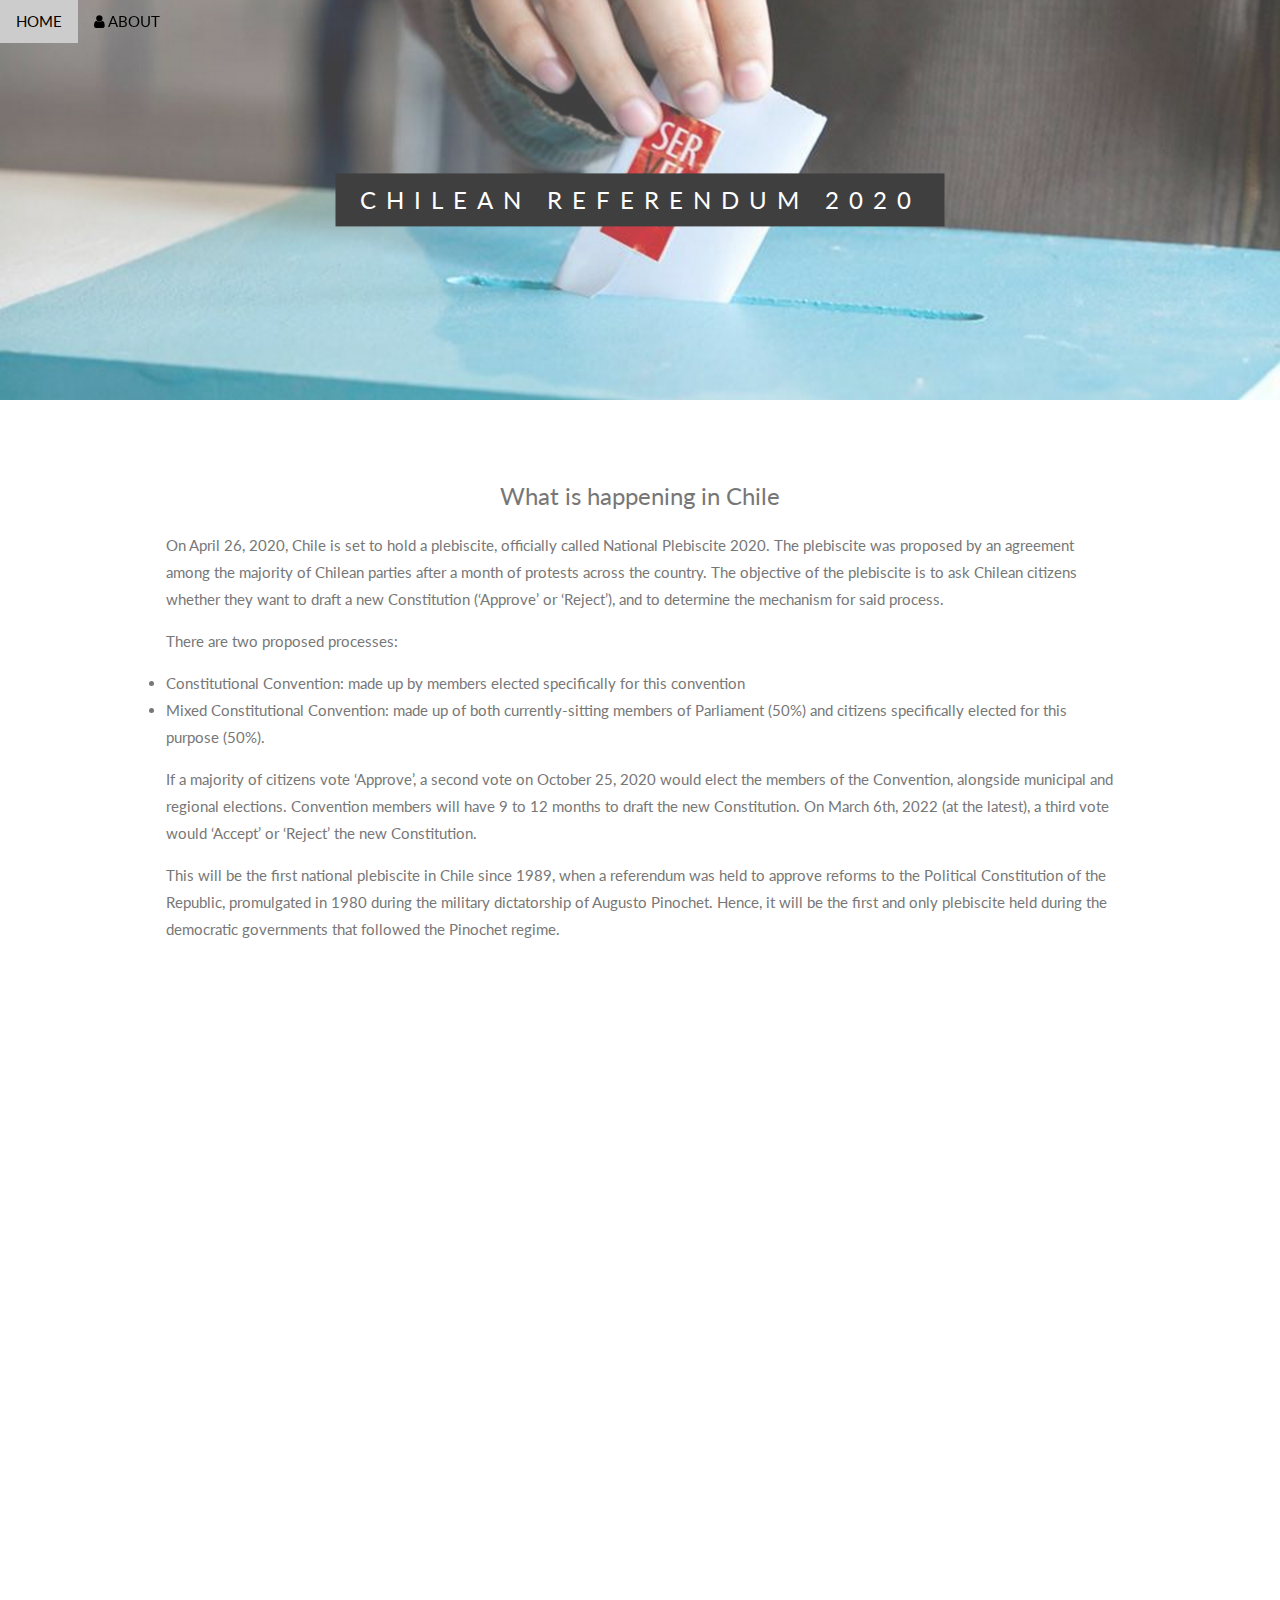
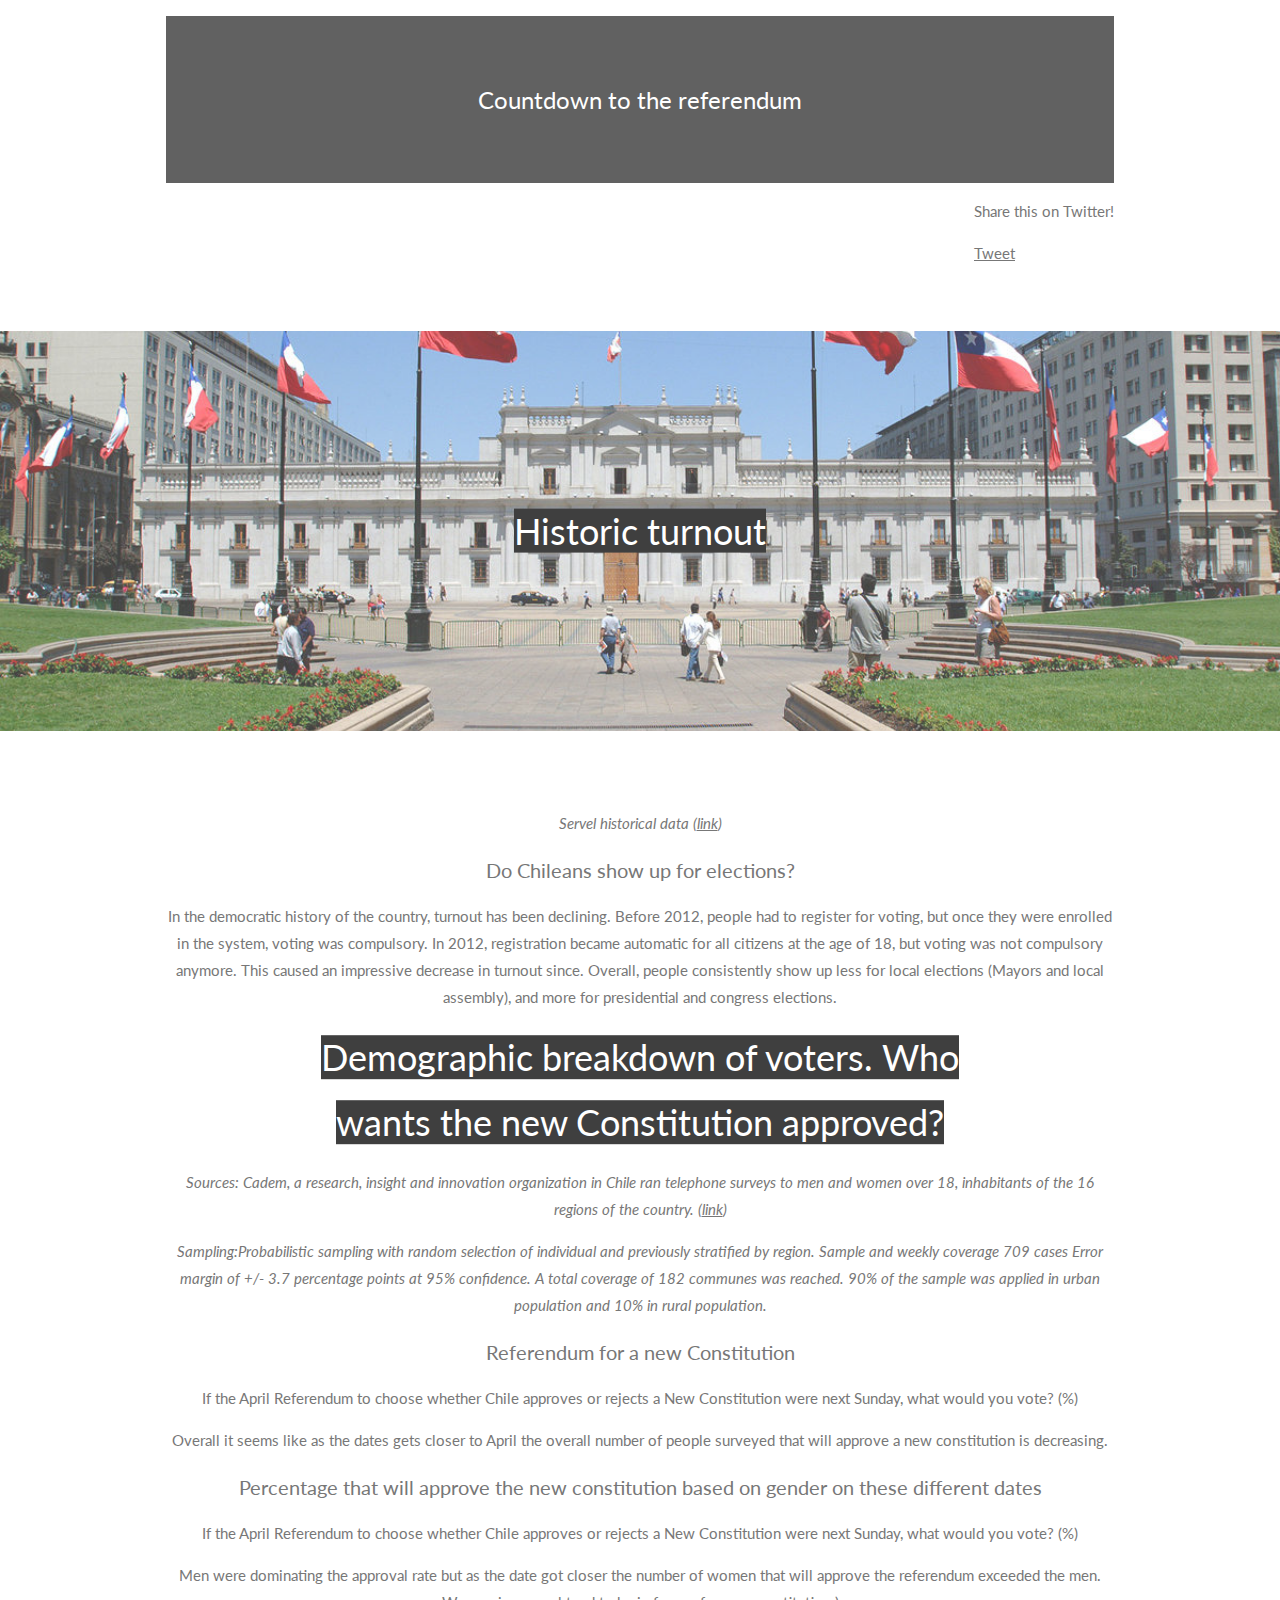
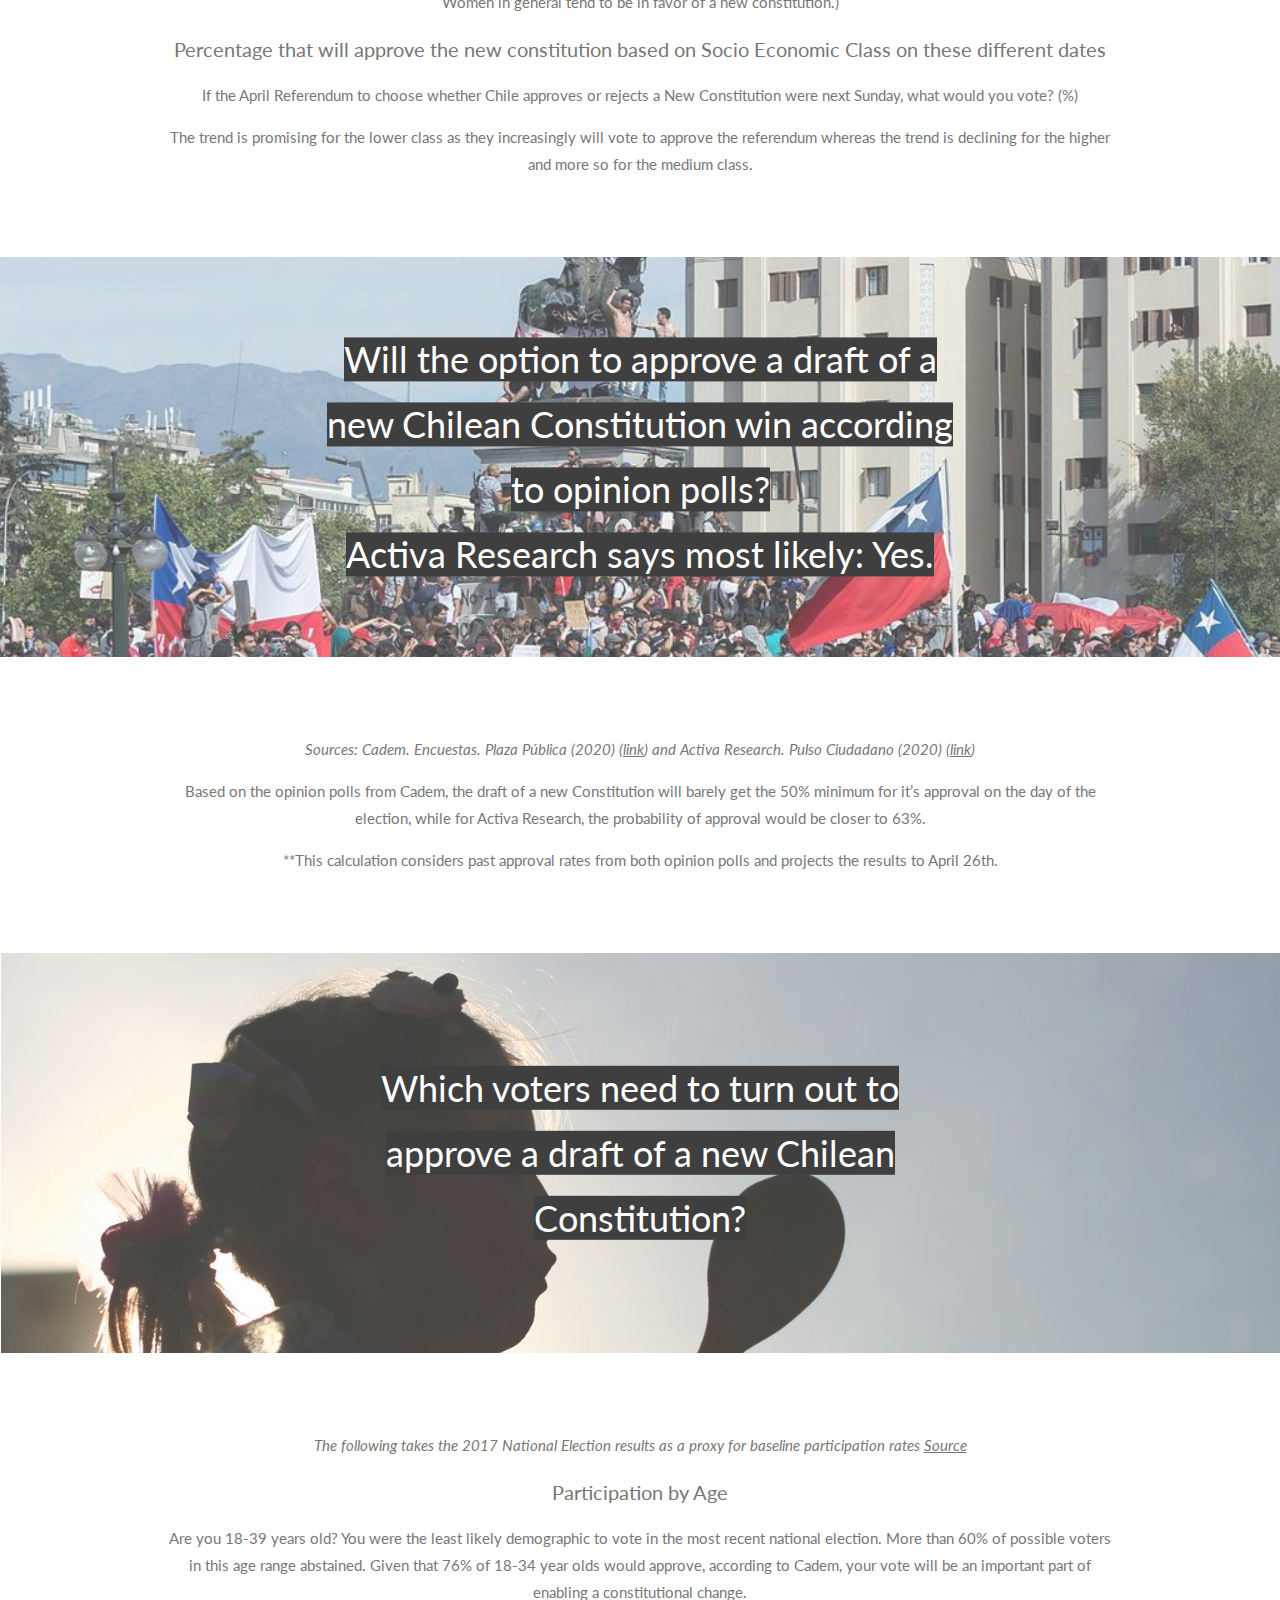
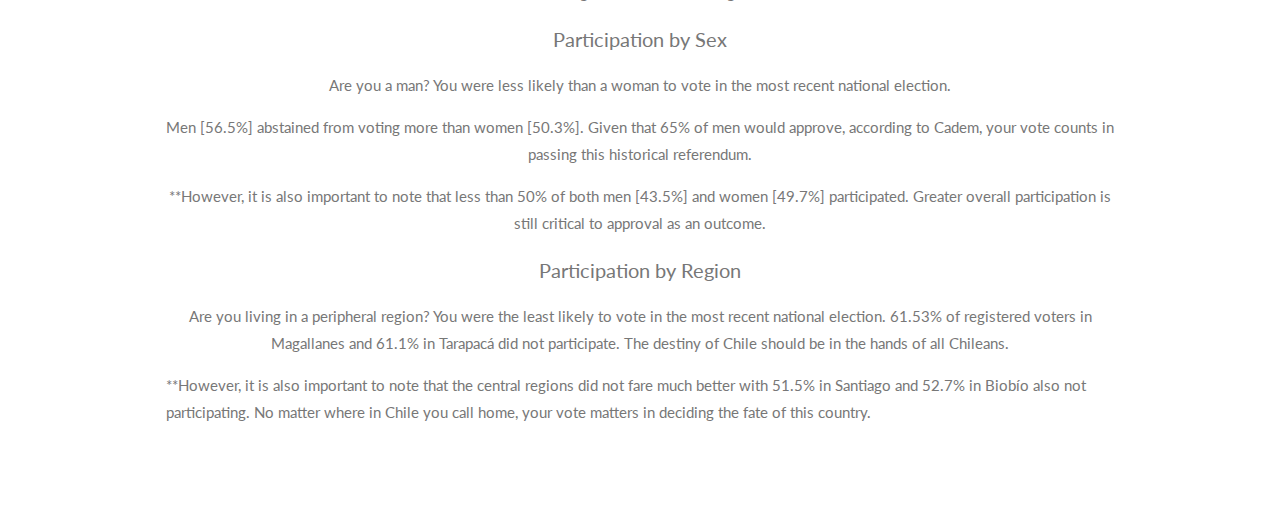
==== commit 24a78786: "changed viz" ====
--- a/index.html
+++ b/index.html
@@ -126,7 +126,7 @@
     <p class="w3-center">If the April Referendum to choose whether Chile approves or rejects a New Constitution were next Sunday, what would you vote? (%)</p>
 
 
-      <div class='tableauPlaceholder' id='viz1583936149031' style='position: relative'><noscript><a href='#'><img alt=' ' src='https:&#47;&#47;public.tableau.com&#47;static&#47;images&#47;Vi&#47;Viz2a&#47;Sheet1&#47;1_rss.png' style='border: none' /></a></noscript><object class='tableauViz'  style='display:none;'><param name='host_url' value='https%3A%2F%2Fpublic.tableau.com%2F' /> <param name='embed_code_version' value='3' /> <param name='site_root' value='' /><param name='name' value='Viz2a&#47;Sheet1' /><param name='tabs' value='no' /><param name='toolbar' value='yes' /><param name='static_image' value='https:&#47;&#47;public.tableau.com&#47;static&#47;images&#47;Vi&#47;Viz2a&#47;Sheet1&#47;1.png' /> <param name='animate_transition' value='yes' /><param name='display_static_image' value='yes' /><param name='display_spinner' value='yes' /><param name='display_overlay' value='yes' /><param name='display_count' value='yes' /><param name='filter' value='publish=yes' /></object></div>                <script type='text/javascript'>                    var divElement = document.getElementById('viz1583936149031');                    var vizElement = divElement.getElementsByTagName('object')[0];                    vizElement.style.width='100%';vizElement.style.height=(divElement.offsetWidth*0.40)+'px';                    var scriptElement = document.createElement('script');                    scriptElement.src = 'https://public.tableau.com/javascripts/api/viz_v1.js';                    vizElement.parentNode.insertBefore(scriptElement, vizElement);                </script>
+     <div class='tableauPlaceholder' id='viz1584924494875' style='position: relative'><noscript><a href='#'><img alt=' ' src='https:&#47;&#47;public.tableau.com&#47;static&#47;images&#47;Ha&#47;Hafou&#47;Sheet2&#47;1_rss.png' style='border: none' /></a></noscript><object class='tableauViz'  style='display:none;'><param name='host_url' value='https%3A%2F%2Fpublic.tableau.com%2F' /> <param name='embed_code_version' value='3' /> <param name='site_root' value='' /><param name='name' value='Hafou&#47;Sheet2' /><param name='tabs' value='no' /><param name='toolbar' value='yes' /><param name='static_image' value='https:&#47;&#47;public.tableau.com&#47;static&#47;images&#47;Ha&#47;Hafou&#47;Sheet2&#47;1.png' /> <param name='animate_transition' value='yes' /><param name='display_static_image' value='yes' /><param name='display_spinner' value='yes' /><param name='display_overlay' value='yes' /><param name='display_count' value='yes' /><param name='filter' value='publish=yes' /></object></div>                <script type='text/javascript'>                    var divElement = document.getElementById('viz1584924494875');                    var vizElement = divElement.getElementsByTagName('object')[0];                    vizElement.style.width='100%';vizElement.style.height=(divElement.offsetWidth*0.75)+'px';                    var scriptElement = document.createElement('script');                    scriptElement.src = 'https://public.tableau.com/javascripts/api/viz_v1.js';                    vizElement.parentNode.insertBefore(scriptElement, vizElement);                </script>
 
     <p class="w3-center">Overall it seems like as the dates gets closer to April the overall number of people surveyed that will approve a new constitution is decreasing.</p>
 
@@ -135,7 +135,7 @@
     <p class="w3-center">If the April Referendum to choose whether Chile approves or rejects a New Constitution were next Sunday, what would you vote? (%)</p>
 
 
-    <img src="images/genderpolls.png" class="w3-round w3-image w3-center" width="600">
+      <div class='tableauPlaceholder' id='viz1584924556156' style='position: relative'><noscript><a href='#'><img alt=' ' src='https:&#47;&#47;public.tableau.com&#47;static&#47;images&#47;Ha&#47;Hafou&#47;Sheet22&#47;1_rss.png' style='border: none' /></a></noscript><object class='tableauViz'  style='display:none;'><param name='host_url' value='https%3A%2F%2Fpublic.tableau.com%2F' /> <param name='embed_code_version' value='3' /> <param name='site_root' value='' /><param name='name' value='Hafou&#47;Sheet22' /><param name='tabs' value='no' /><param name='toolbar' value='yes' /><param name='static_image' value='https:&#47;&#47;public.tableau.com&#47;static&#47;images&#47;Ha&#47;Hafou&#47;Sheet22&#47;1.png' /> <param name='animate_transition' value='yes' /><param name='display_static_image' value='yes' /><param name='display_spinner' value='yes' /><param name='display_overlay' value='yes' /><param name='display_count' value='yes' /><param name='filter' value='publish=yes' /></object></div>                <script type='text/javascript'>                    var divElement = document.getElementById('viz1584924556156');                    var vizElement = divElement.getElementsByTagName('object')[0];                    vizElement.style.width='100%';vizElement.style.height=(divElement.offsetWidth*0.75)+'px';                    var scriptElement = document.createElement('script');                    scriptElement.src = 'https://public.tableau.com/javascripts/api/viz_v1.js';                    vizElement.parentNode.insertBefore(scriptElement, vizElement);                </script>
 
     <p class="w3-center">Men were dominating the approval rate but as the date got closer the number of women that will approve the referendum exceeded the men. Women in general tend to be in favor of a new constitution.)</p>
 
@@ -145,7 +145,7 @@
     <p class="w3-center">If the April Referendum to choose whether Chile approves or rejects a New Constitution were next Sunday, what would you vote? (%)</p>
 
 
-    <img src="images/sespolls.png" class="w3-round w3-image w3-center" width="600">
+    <div class='tableauPlaceholder' id='viz1584924600622' style='position: relative'><noscript><a href='#'><img alt=' ' src='https:&#47;&#47;public.tableau.com&#47;static&#47;images&#47;Ha&#47;Hafou&#47;Sheet23&#47;1_rss.png' style='border: none' /></a></noscript><object class='tableauViz'  style='display:none;'><param name='host_url' value='https%3A%2F%2Fpublic.tableau.com%2F' /> <param name='embed_code_version' value='3' /> <param name='site_root' value='' /><param name='name' value='Hafou&#47;Sheet23' /><param name='tabs' value='no' /><param name='toolbar' value='yes' /><param name='static_image' value='https:&#47;&#47;public.tableau.com&#47;static&#47;images&#47;Ha&#47;Hafou&#47;Sheet23&#47;1.png' /> <param name='animate_transition' value='yes' /><param name='display_static_image' value='yes' /><param name='display_spinner' value='yes' /><param name='display_overlay' value='yes' /><param name='display_count' value='yes' /><param name='filter' value='publish=yes' /></object></div>                <script type='text/javascript'>                    var divElement = document.getElementById('viz1584924600622');                    var vizElement = divElement.getElementsByTagName('object')[0];                    vizElement.style.width='100%';vizElement.style.height=(divElement.offsetWidth*0.75)+'px';                    var scriptElement = document.createElement('script');                    scriptElement.src = 'https://public.tableau.com/javascripts/api/viz_v1.js';                    vizElement.parentNode.insertBefore(scriptElement, vizElement);                </script>
 
     <p class="w3-center">The trend is promising for the lower class as they increasingly will vote to approve the referendum whereas the trend is declining for the higher and more so for the medium class.</p>
 
@@ -169,7 +169,7 @@
       <p class="w3-center">Based on the opinion polls from Cadem, the draft of a new Constitution will barely get the 50% minimum for it’s approval on the day of the election, while for Activa Research, the probability of approval would be closer to 63%.</p>
       <p class="w3-center">**This calculation considers past approval rates from both opinion polls and projects the results to April 26th.</p>
 
-      <div class='tableauPlaceholder' id='viz1583896826895' style='position: relative'><noscript><a href='#'><img alt=' ' src='https:&#47;&#47;public.tableau.com&#47;static&#47;images&#47;VI&#47;VIz3&#47;Sheet2&#47;1_rss.png' style='border: none' /></a></noscript><object class='tableauViz'  style='display:none;'><param name='host_url' value='https%3A%2F%2Fpublic.tableau.com%2F' /> <param name='embed_code_version' value='3' /> <param name='site_root' value='' /><param name='name' value='VIz3&#47;Sheet2' /><param name='tabs' value='no' /><param name='toolbar' value='yes' /><param name='static_image' value='https:&#47;&#47;public.tableau.com&#47;static&#47;images&#47;VI&#47;VIz3&#47;Sheet2&#47;1.png' /> <param name='animate_transition' value='yes' /><param name='display_static_image' value='yes' /><param name='display_spinner' value='yes' /><param name='display_overlay' value='yes' /><param name='display_count' value='yes' /><param name='filter' value='publish=yes' /></object></div>                <script type='text/javascript'>                    var divElement = document.getElementById('viz1583896826895');                    var vizElement = divElement.getElementsByTagName('object')[0];                    vizElement.style.width='100%';vizElement.style.height=(divElement.offsetWidth*0.75)+'px';                    var scriptElement = document.createElement('script');                    scriptElement.src = 'https://public.tableau.com/javascripts/api/viz_v1.js';                    vizElement.parentNode.insertBefore(scriptElement, vizElement);                </script>
+        <div class='tableauPlaceholder' id='viz1584915970504' style='position: relative'><noscript><a href='#'><img alt=' ' src='https:&#47;&#47;public.tableau.com&#47;static&#47;images&#47;An&#47;Andrea_15849159536610&#47;Sheet2&#47;1_rss.png' style='border: none' /></a></noscript><object class='tableauViz'  style='display:none;'><param name='host_url' value='https%3A%2F%2Fpublic.tableau.com%2F' /> <param name='embed_code_version' value='3' /> <param name='site_root' value='' /><param name='name' value='Andrea_15849159536610&#47;Sheet2' /><param name='tabs' value='no' /><param name='toolbar' value='yes' /><param name='static_image' value='https:&#47;&#47;public.tableau.com&#47;static&#47;images&#47;An&#47;Andrea_15849159536610&#47;Sheet2&#47;1.png' /> <param name='animate_transition' value='yes' /><param name='display_static_image' value='yes' /><param name='display_spinner' value='yes' /><param name='display_overlay' value='yes' /><param name='display_count' value='yes' /><param name='filter' value='publish=yes' /></object></div>                <script type='text/javascript'>                    var divElement = document.getElementById('viz1584915970504');                    var vizElement = divElement.getElementsByTagName('object')[0];                    vizElement.style.width='100%';vizElement.style.height=(divElement.offsetWidth*0.75)+'px';                    var scriptElement = document.createElement('script');                    scriptElement.src = 'https://public.tableau.com/javascripts/api/viz_v1.js';                    vizElement.parentNode.insertBefore(scriptElement, vizElement);                </script>
   
 
 
@@ -195,7 +195,7 @@
 
 
 
-      <div class='tableauPlaceholder' id='viz1583890630600' style='position: relative'><noscript><a href='#'><img alt=' ' src='https:&#47;&#47;public.tableau.com&#47;static&#47;images&#47;Vi&#47;Viz4a&#47;ParticipationbyAge&#47;1_rss.png' style='border: none' /></a></noscript><object class='tableauViz'  style='display:none;'><param name='host_url' value='https%3A%2F%2Fpublic.tableau.com%2F' /> <param name='embed_code_version' value='3' /> <param name='site_root' value='' /><param name='name' value='Viz4a&#47;ParticipationbyAge' /><param name='tabs' value='no' /><param name='toolbar' value='yes' /><param name='static_image' value='https:&#47;&#47;public.tableau.com&#47;static&#47;images&#47;Vi&#47;Viz4a&#47;ParticipationbyAge&#47;1.png' /> <param name='animate_transition' value='yes' /><param name='display_static_image' value='yes' /><param name='display_spinner' value='yes' /><param name='display_overlay' value='yes' /><param name='display_count' value='yes' /><param name='filter' value='publish=yes' /></object></div>                <script type='text/javascript'>                    var divElement = document.getElementById('viz1583890630600');                    var vizElement = divElement.getElementsByTagName('object')[0];                    if ( divElement.offsetWidth > 800 ) { vizElement.style.width='100%';vizElement.style.height='827px';} else if ( divElement.offsetWidth > 500 ) { vizElement.style.width='100%';vizElement.style.height=(divElement.offsetWidth*0.75)+'px';} else { vizElement.style.width='100%';vizElement.style.height='727px';}                     var scriptElement = document.createElement('script');                    scriptElement.src = 'https://public.tableau.com/javascripts/api/viz_v1.js';                    vizElement.parentNode.insertBefore(scriptElement, vizElement);                </script>
+      <div class='tableauPlaceholder' id='viz1584926720935' style='position: relative'><noscript><a href='#'><img alt=' ' src='https:&#47;&#47;public.tableau.com&#47;static&#47;images&#47;Pa&#47;Participacion20171V_15838931461640&#47;SufragioRango&#47;1_rss.png' style='border: none' /></a></noscript><object class='tableauViz'  style='display:none;'><param name='host_url' value='https%3A%2F%2Fpublic.tableau.com%2F' /> <param name='embed_code_version' value='3' /> <param name='site_root' value='' /><param name='name' value='Participacion20171V_15838931461640&#47;SufragioRango' /><param name='tabs' value='no' /><param name='toolbar' value='yes' /><param name='static_image' value='https:&#47;&#47;public.tableau.com&#47;static&#47;images&#47;Pa&#47;Participacion20171V_15838931461640&#47;SufragioRango&#47;1.png' /> <param name='animate_transition' value='yes' /><param name='display_static_image' value='yes' /><param name='display_spinner' value='yes' /><param name='display_overlay' value='yes' /><param name='display_count' value='yes' /><param name='filter' value='publish=yes' /></object></div>                <script type='text/javascript'>                    var divElement = document.getElementById('viz1584926720935');                    var vizElement = divElement.getElementsByTagName('object')[0];                    vizElement.style.width='100%';vizElement.style.height=(divElement.offsetWidth*0.75)+'px';                    var scriptElement = document.createElement('script');                    scriptElement.src = 'https://public.tableau.com/javascripts/api/viz_v1.js';                    vizElement.parentNode.insertBefore(scriptElement, vizElement);                </script>
 
       
     
@@ -207,7 +207,7 @@
 
        
 
-      <div class='tableauPlaceholder' id='viz1583892156539' style='position: relative'><noscript><a href='#'><img alt=' ' src='https:&#47;&#47;public.tableau.com&#47;static&#47;images&#47;Vi&#47;Viz4b&#47;ParticipationbySex&#47;1_rss.png' style='border: none' /></a></noscript><object class='tableauViz'  style='display:none;'><param name='host_url' value='https%3A%2F%2Fpublic.tableau.com%2F' /> <param name='embed_code_version' value='3' /> <param name='site_root' value='' /><param name='name' value='Viz4b&#47;ParticipationbySex' /><param name='tabs' value='no' /><param name='toolbar' value='yes' /><param name='static_image' value='https:&#47;&#47;public.tableau.com&#47;static&#47;images&#47;Vi&#47;Viz4b&#47;ParticipationbySex&#47;1.png' /> <param name='animate_transition' value='yes' /><param name='display_static_image' value='yes' /><param name='display_spinner' value='yes' /><param name='display_overlay' value='yes' /><param name='display_count' value='yes' /><param name='filter' value='publish=yes' /></object></div>                <script type='text/javascript'>                    var divElement = document.getElementById('viz1583892156539');                    var vizElement = divElement.getElementsByTagName('object')[0];                    vizElement.style.width='100%';vizElement.style.height=(divElement.offsetWidth*0.75)+'px';                    var scriptElement = document.createElement('script');                    scriptElement.src = 'https://public.tableau.com/javascripts/api/viz_v1.js';                    vizElement.parentNode.insertBefore(scriptElement, vizElement);                </script>
+      <div class='tableauPlaceholder' id='viz1584926776256' style='position: relative'><noscript><a href='#'><img alt=' ' src='https:&#47;&#47;public.tableau.com&#47;static&#47;images&#47;Pa&#47;Participacion20171V_15838931461640&#47;ParticipationbySex&#47;1_rss.png' style='border: none' /></a></noscript><object class='tableauViz'  style='display:none;'><param name='host_url' value='https%3A%2F%2Fpublic.tableau.com%2F' /> <param name='embed_code_version' value='3' /> <param name='site_root' value='' /><param name='name' value='Participacion20171V_15838931461640&#47;ParticipationbySex' /><param name='tabs' value='no' /><param name='toolbar' value='yes' /><param name='static_image' value='https:&#47;&#47;public.tableau.com&#47;static&#47;images&#47;Pa&#47;Participacion20171V_15838931461640&#47;ParticipationbySex&#47;1.png' /> <param name='animate_transition' value='yes' /><param name='display_static_image' value='yes' /><param name='display_spinner' value='yes' /><param name='display_overlay' value='yes' /><param name='display_count' value='yes' /><param name='filter' value='publish=yes' /></object></div>                <script type='text/javascript'>                    var divElement = document.getElementById('viz1584926776256');                    var vizElement = divElement.getElementsByTagName('object')[0];                    vizElement.style.width='100%';vizElement.style.height=(divElement.offsetWidth*0.75)+'px';                    var scriptElement = document.createElement('script');                    scriptElement.src = 'https://public.tableau.com/javascripts/api/viz_v1.js';                    vizElement.parentNode.insertBefore(scriptElement, vizElement);                </script>
 
 
 
@@ -218,7 +218,7 @@
       61.53% of registered voters in Magallanes and 61.1% in Tarapacá did not participate. The destiny of Chile should be in the hands of all Chileans.</p>
 
 
-      <div class='tableauPlaceholder' id='viz1583893515764' style='position: relative'><noscript><a href='#'><img alt=' ' src='https:&#47;&#47;public.tableau.com&#47;static&#47;images&#47;Vi&#47;Viz4c&#47;ParticipationbyRegion&#47;1_rss.png' style='border: none' /></a></noscript><object class='tableauViz'  style='display:none;'><param name='host_url' value='https%3A%2F%2Fpublic.tableau.com%2F' /> <param name='embed_code_version' value='3' /> <param name='site_root' value='' /><param name='name' value='Viz4c&#47;ParticipationbyRegion' /><param name='tabs' value='no' /><param name='toolbar' value='yes' /><param name='static_image' value='https:&#47;&#47;public.tableau.com&#47;static&#47;images&#47;Vi&#47;Viz4c&#47;ParticipationbyRegion&#47;1.png' /> <param name='animate_transition' value='yes' /><param name='display_static_image' value='yes' /><param name='display_spinner' value='yes' /><param name='display_overlay' value='yes' /><param name='display_count' value='yes' /></object></div>                <script type='text/javascript'>                    var divElement = document.getElementById('viz1583893515764');                    var vizElement = divElement.getElementsByTagName('object')[0];                    if ( divElement.offsetWidth > 800 ) { vizElement.style.width='1100px';vizElement.style.height='827px';} else if ( divElement.offsetWidth > 500 ) { vizElement.style.width='100%';vizElement.style.height=(divElement.offsetWidth*0.75)+'px';} else { vizElement.style.width='100%';vizElement.style.height='727px';}                     var scriptElement = document.createElement('script');                    scriptElement.src = 'https://public.tableau.com/javascripts/api/viz_v1.js';                    vizElement.parentNode.insertBefore(scriptElement, vizElement);                </script>
+      <div class='tableauPlaceholder' id='viz1584926936659' style='position: relative'><noscript><a href='#'><img alt=' ' src='https:&#47;&#47;public.tableau.com&#47;static&#47;images&#47;Pa&#47;Participacion20171V_15838931461640&#47;ParticipationbyRegion_Total&#47;1_rss.png' style='border: none' /></a></noscript><object class='tableauViz'  style='display:none;'><param name='host_url' value='https%3A%2F%2Fpublic.tableau.com%2F' /> <param name='embed_code_version' value='3' /> <param name='site_root' value='' /><param name='name' value='Participacion20171V_15838931461640&#47;ParticipationbyRegion_Total' /><param name='tabs' value='no' /><param name='toolbar' value='yes' /><param name='static_image' value='https:&#47;&#47;public.tableau.com&#47;static&#47;images&#47;Pa&#47;Participacion20171V_15838931461640&#47;ParticipationbyRegion_Total&#47;1.png' /> <param name='animate_transition' value='yes' /><param name='display_static_image' value='yes' /><param name='display_spinner' value='yes' /><param name='display_overlay' value='yes' /><param name='display_count' value='yes' /><param name='filter' value='publish=yes' /></object></div>                <script type='text/javascript'>                    var divElement = document.getElementById('viz1584926936659');                    var vizElement = divElement.getElementsByTagName('object')[0];                    vizElement.style.width='100%';vizElement.style.height=(divElement.offsetWidth*0.75)+'px';                    var scriptElement = document.createElement('script');                    scriptElement.src = 'https://public.tableau.com/javascripts/api/viz_v1.js';                    vizElement.parentNode.insertBefore(scriptElement, vizElement);                </script>                </script>
 
     <p>**However, it is also important to note that the central regions did not fare much better with 51.5% in Santiago and 52.7% in Biobío also not participating. No matter where in Chile you call home, your vote matters in deciding the fate of this country. </p>  
       
